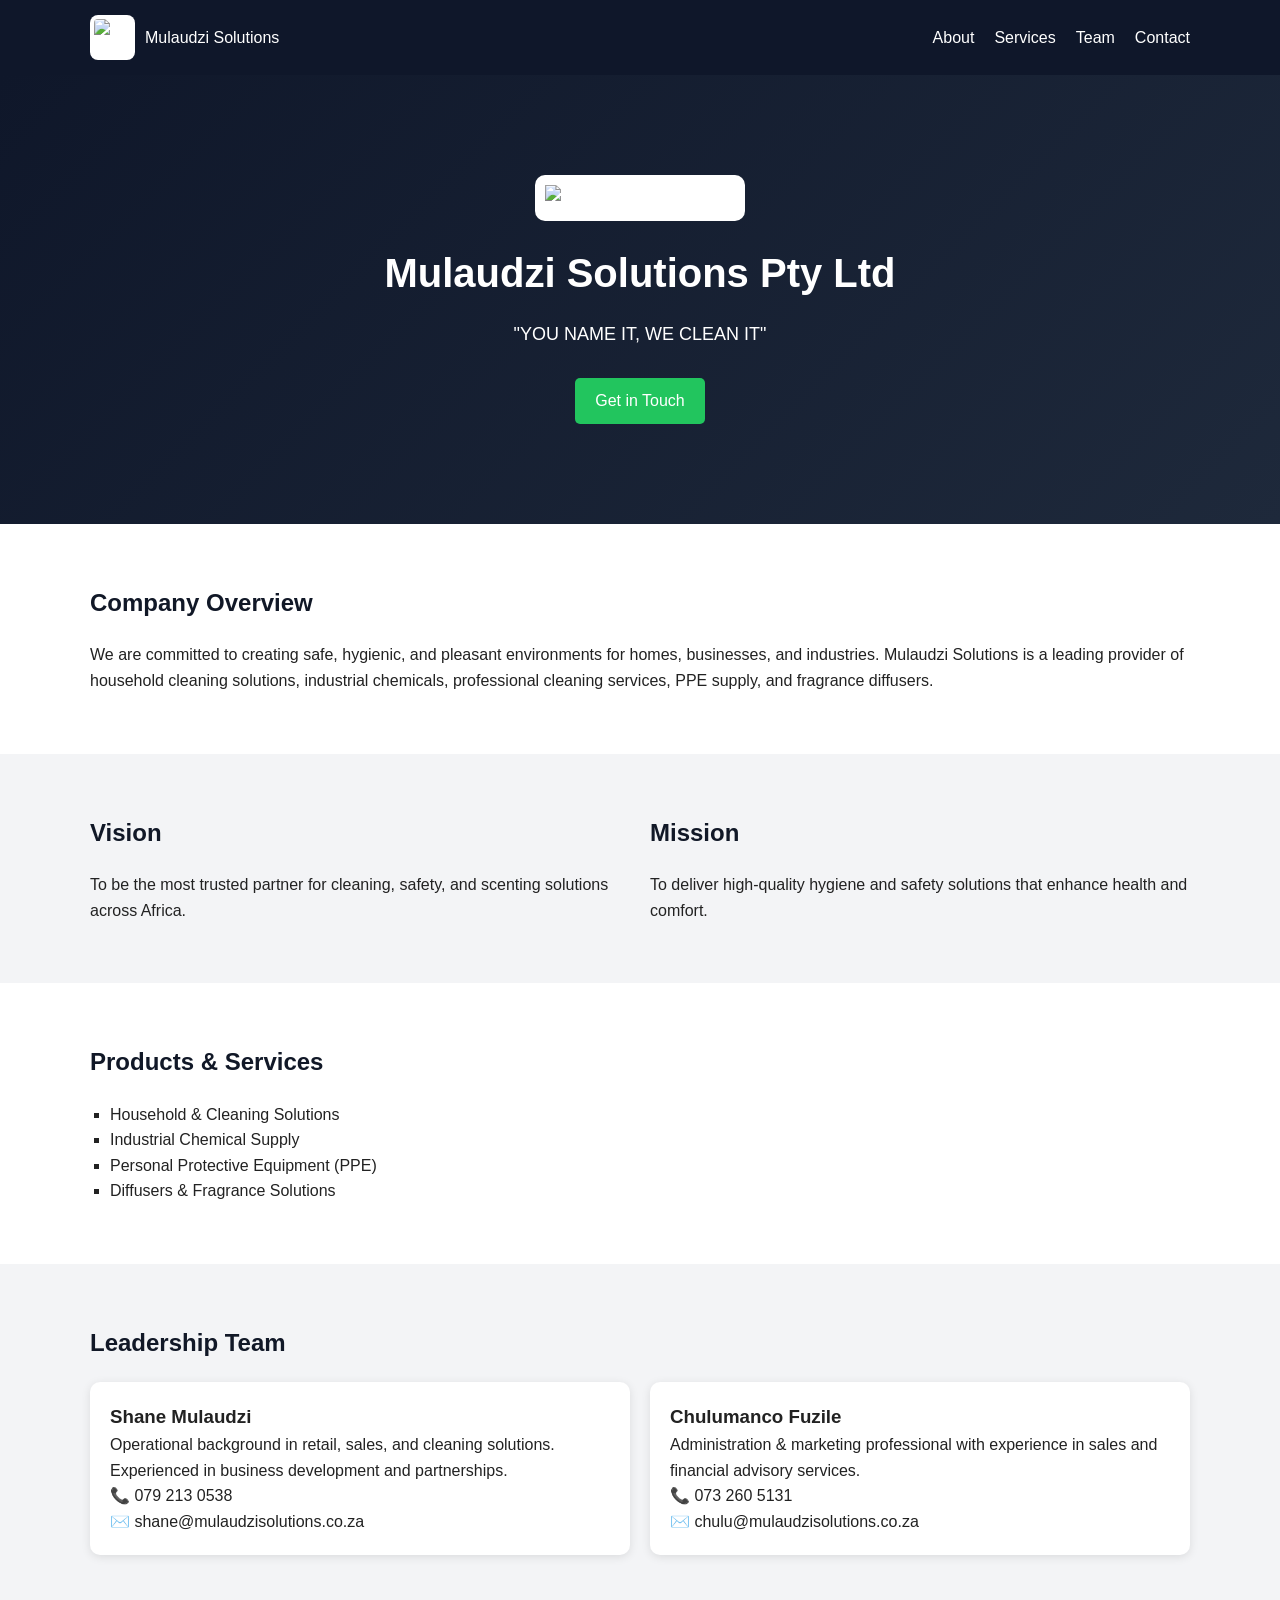
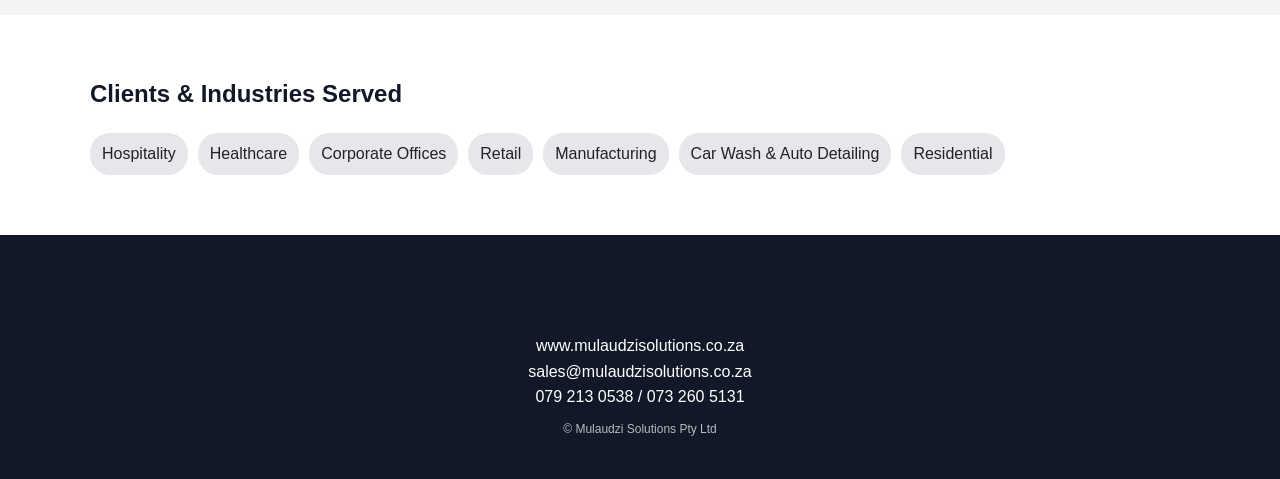
==== index.html @ 1df178fa "add nav bar" ====
<!DOCTYPE html>
<html lang="en">

<head>
    <meta charset="UTF-8" />
    <meta name="viewport" content="width=device-width, initial-scale=1.0" />
    <title>Mulaudzi Solutions</title>
    <link rel="stylesheet" href="style.css" />
</head>

<body>

    <!-- NAVBAR -->
    <nav class="navbar">
        <div class="container nav-content">

            <!-- Logo -->
            <div class="logo-box">
                <img src="public/mula.png" alt="Mulaudzi Solutions Logo" class="nav-logo" />
                <span>Mulaudzi Solutions</span>
            </div>

            <!-- Links -->
            <ul class="nav-links">
                <li><a href="#about">About</a></li>
                <li><a href="#services">Services</a></li>
                <li><a href="#team">Team</a></li>
                <li><a href="#contact">Contact</a></li>
            </ul>

        </div>
    </nav>

    <!-- HERO -->
    <header class="hero">
        <div class="container">

            <img src="public/mula.png" alt="Mulaudzi Solutions Logo" class="logo" />

            <h1>Mulaudzi Solutions Pty Ltd</h1>
            <p>"YOU NAME IT, WE CLEAN IT"</p>
            <a href="#contact" class="btn">Get in Touch</a>
        </div>
    </header>

    <!-- ABOUT -->
    <section id="about" class="section">
        <div class="container">
            <h2>Company Overview</h2>
            <p>
                We are committed to creating safe, hygienic, and pleasant environments for homes,
                businesses, and industries. Mulaudzi Solutions is a leading provider of household
                cleaning solutions, industrial chemicals, professional cleaning services,
                PPE supply, and fragrance diffusers.
            </p>
        </div>
    </section>

    <!-- VISION & MISSION -->
    <section class="section alt">
        <div class="container grid-2">
            <div>
                <h2>Vision</h2>
                <p>To be the most trusted partner for cleaning, safety, and scenting solutions across Africa.</p>
            </div>
            <div>
                <h2>Mission</h2>
                <p>To deliver high-quality hygiene and safety solutions that enhance health and comfort.</p>
            </div>
        </div>
    </section>

    <!-- SERVICES -->
    <section id="services" class="section">
        <div class="container">
            <h2>Products & Services</h2>
            <ul class="list">
                <li>Household & Cleaning Solutions</li>
                <li>Industrial Chemical Supply</li>
                <li>Personal Protective Equipment (PPE)</li>
                <li>Diffusers & Fragrance Solutions</li>
            </ul>
        </div>
    </section>

    <!-- TEAM -->
    <section id="team" class="section alt">
        <div class="container">
            <h2>Leadership Team</h2>

            <div class="grid-2">
                <div class="card">
                    <h3>Shane Mulaudzi</h3>
                    <p>
                        Operational background in retail, sales, and cleaning solutions.
                        Experienced in business development and partnerships.
                    </p>
                    <p><strong>📞</strong> 079 213 0538</p>
                    <p><strong>✉️</strong> shane@mulaudzisolutions.co.za</p>
                </div>

                <div class="card">
                    <h3>Chulumanco Fuzile</h3>
                    <p>
                        Administration & marketing professional with experience in sales
                        and financial advisory services.
                    </p>
                    <p><strong>📞</strong> 073 260 5131</p>
                    <p><strong>✉️</strong> chulu@mulaudzisolutions.co.za</p>
                </div>
            </div>
        </div>
    </section>

    <!-- INDUSTRIES -->
    <section class="section">
        <div class="container">
            <h2>Clients & Industries Served</h2>
            <div class="tags">
                <span>Hospitality</span>
                <span>Healthcare</span>
                <span>Corporate Offices</span>
                <span>Retail</span>
                <span>Manufacturing</span>
                <span>Car Wash & Auto Detailing</span>
                <span>Residential</span>
            </div>
        </div>
    </section>

    <!-- CONTACT -->
    <footer id="contact" class="footer">
        <div class="container">
            <h2>Contact Us</h2>
            <p>www.mulaudzisolutions.co.za</p>
            <p>sales@mulaudzisolutions.co.za</p>
            <p>079 213 0538 / 073 260 5131</p>
            <p class="small">© Mulaudzi Solutions Pty Ltd</p>
        </div>
    </footer>

</body>

</html>
---- style.css ----
/* NAVBAR */
.navbar {
  background: #0f172a;
  color: white;
  position: sticky;
  top: 0;
  z-index: 1000;
}

.nav-content {
  display: flex;
  justify-content: space-between;
  align-items: center;
  padding: 15px 0;
}

/* LOGO */
.logo-box {
  display: flex;
  align-items: center;
  gap: 10px;
}

.nav-logo {
  width: 45px;
  height: 45px;
  border-radius: 8px;
  background: white;
  padding: 4px;
}

/* LINKS */
.nav-links {
  list-style: none;
  display: flex;
  gap: 20px;
}

.nav-links a {
  color: white;
  text-decoration: none;
  font-weight: 500;
  transition: 0.3s;
}

.nav-links a:hover {
  color: #22c55e;
}
* {
  margin: 0;
  padding: 0;
  box-sizing: border-box;
  font-family: Arial, sans-serif;
}

body {
  line-height: 1.6;
  color: #222;
}

/* Layout */
.container {
  width: 90%;
  max-width: 1100px;
  margin: auto;
}

/* HERO */
.hero {
  background: linear-gradient(135deg, #0f172a, #1e293b);
  color: white;
  text-align: center;
  padding: 100px 20px;
}

.hero h1 {
  font-size: 40px;
}

.hero p {
  margin: 15px 0;
  font-size: 18px;
}

.btn {
  display: inline-block;
  background: #22c55e;
  color: white;
  padding: 10px 20px;
  margin-top: 15px;
  text-decoration: none;
  border-radius: 5px;
}

/* SECTIONS */
.section {
  padding: 60px 20px;
}

.alt {
  background: #f3f4f6;
}

h2 {
  margin-bottom: 20px;
  color: #111827;
}

/* GRID */
.grid-2 {
  display: grid;
  grid-template-columns: repeat(auto-fit, minmax(250px, 1fr));
  gap: 20px;
}

/* CARD */
.card {
  background: white;
  padding: 20px;
  border-radius: 10px;
  box-shadow: 0 2px 10px rgba(0,0,0,0.1);
}

/* LIST */
.list {
  list-style: square;
  padding-left: 20px;
}

/* TAGS */
.tags {
  display: flex;
  flex-wrap: wrap;
  gap: 10px;
}

.tags span {
  background: #e5e7eb;
  padding: 8px 12px;
  border-radius: 20px;
}

/* FOOTER */
.footer {
  background: #111827;
  color: white;
  text-align: center;
  padding: 40px 20px;
}

.small {
  margin-top: 10px;
  font-size: 12px;
  opacity: 0.7;
}
.logo {
  width: 120px;
  height: auto;
  margin-bottom: 20px;
  border-radius: 10px;
  background: white;
  padding: 10px;
}
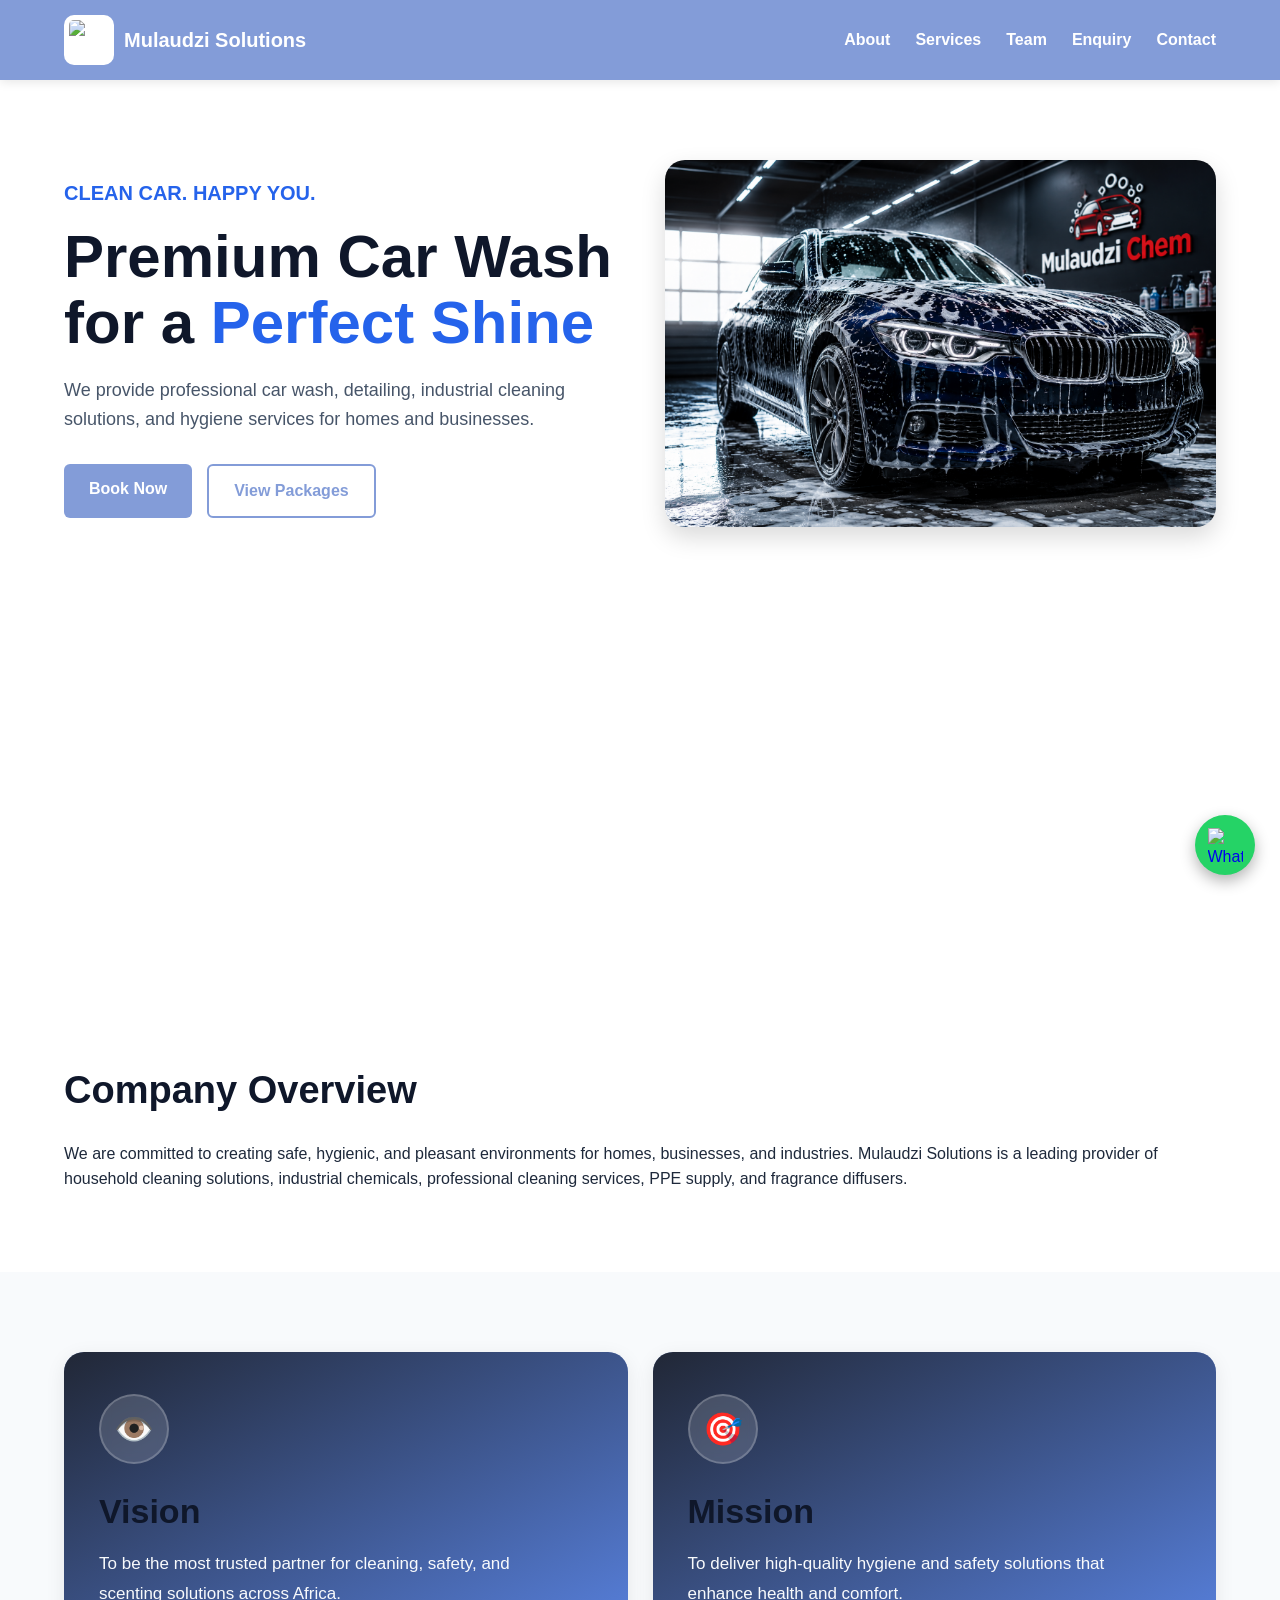
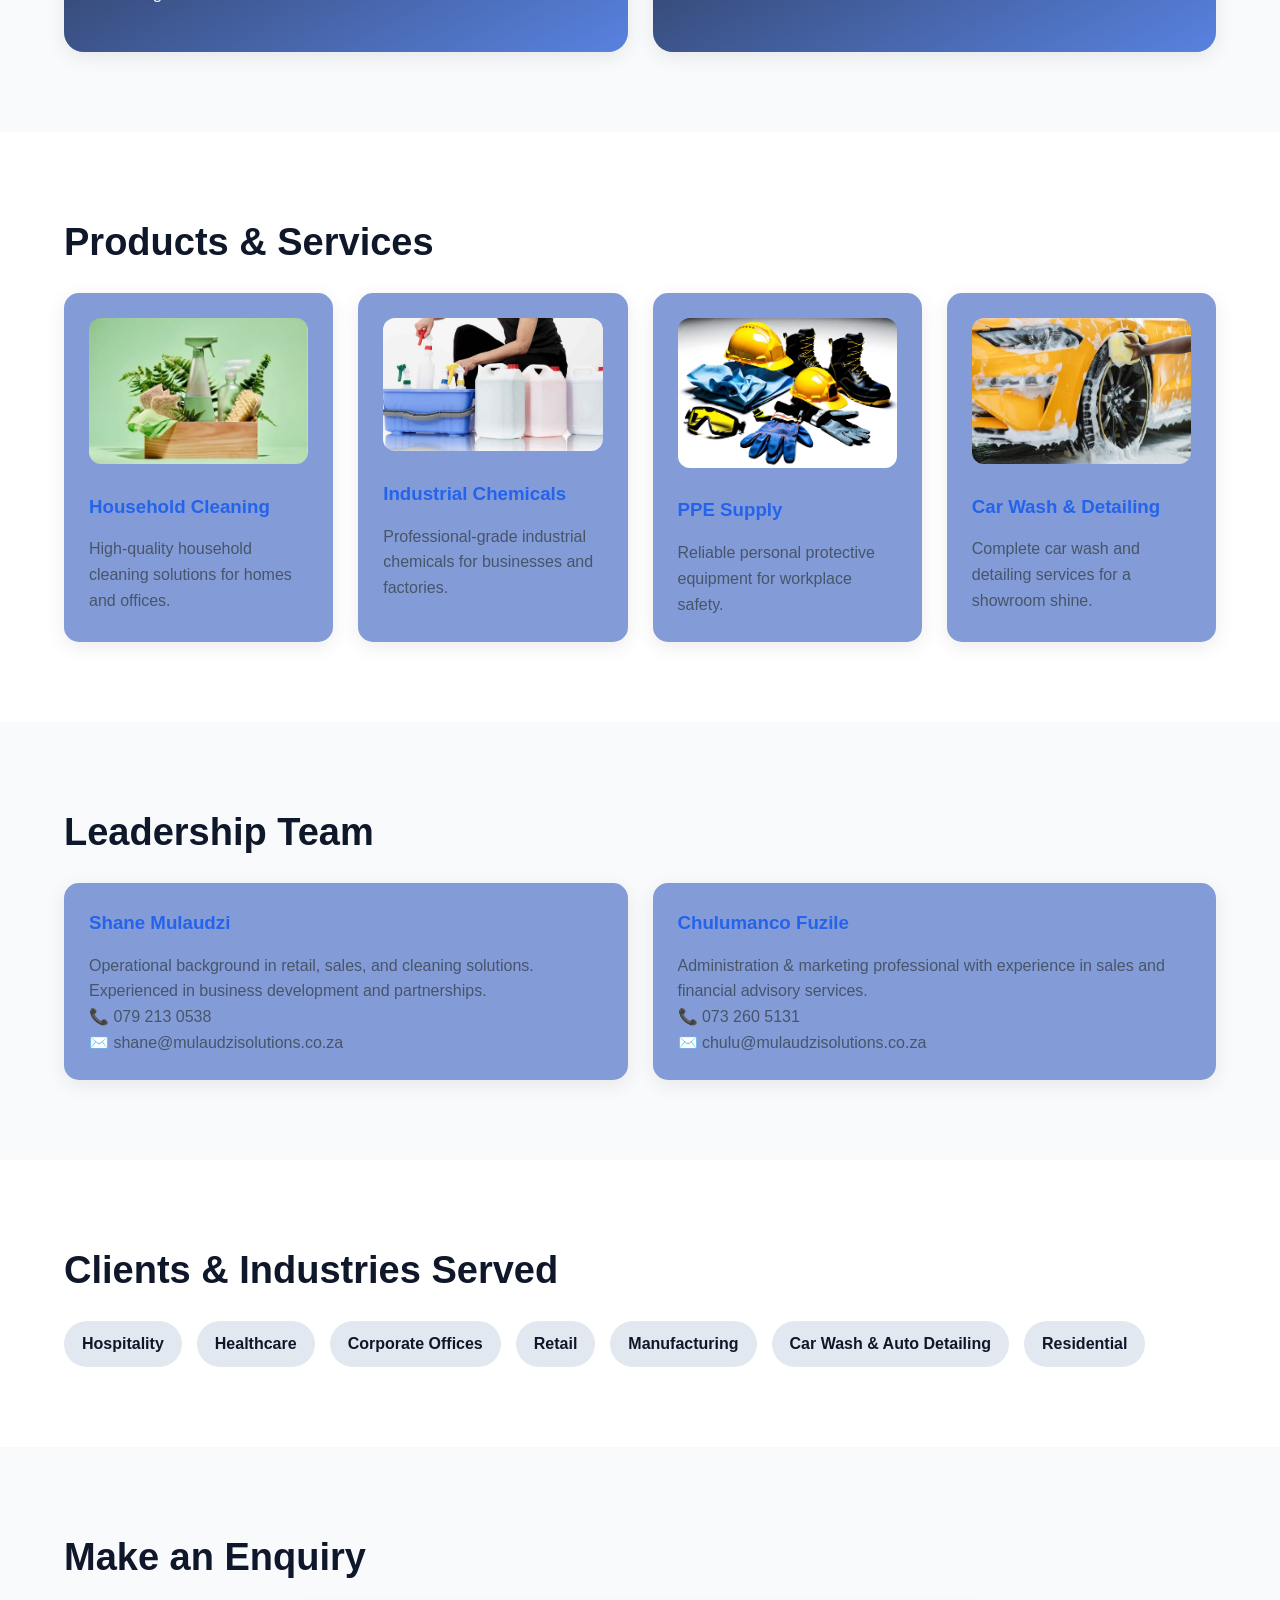
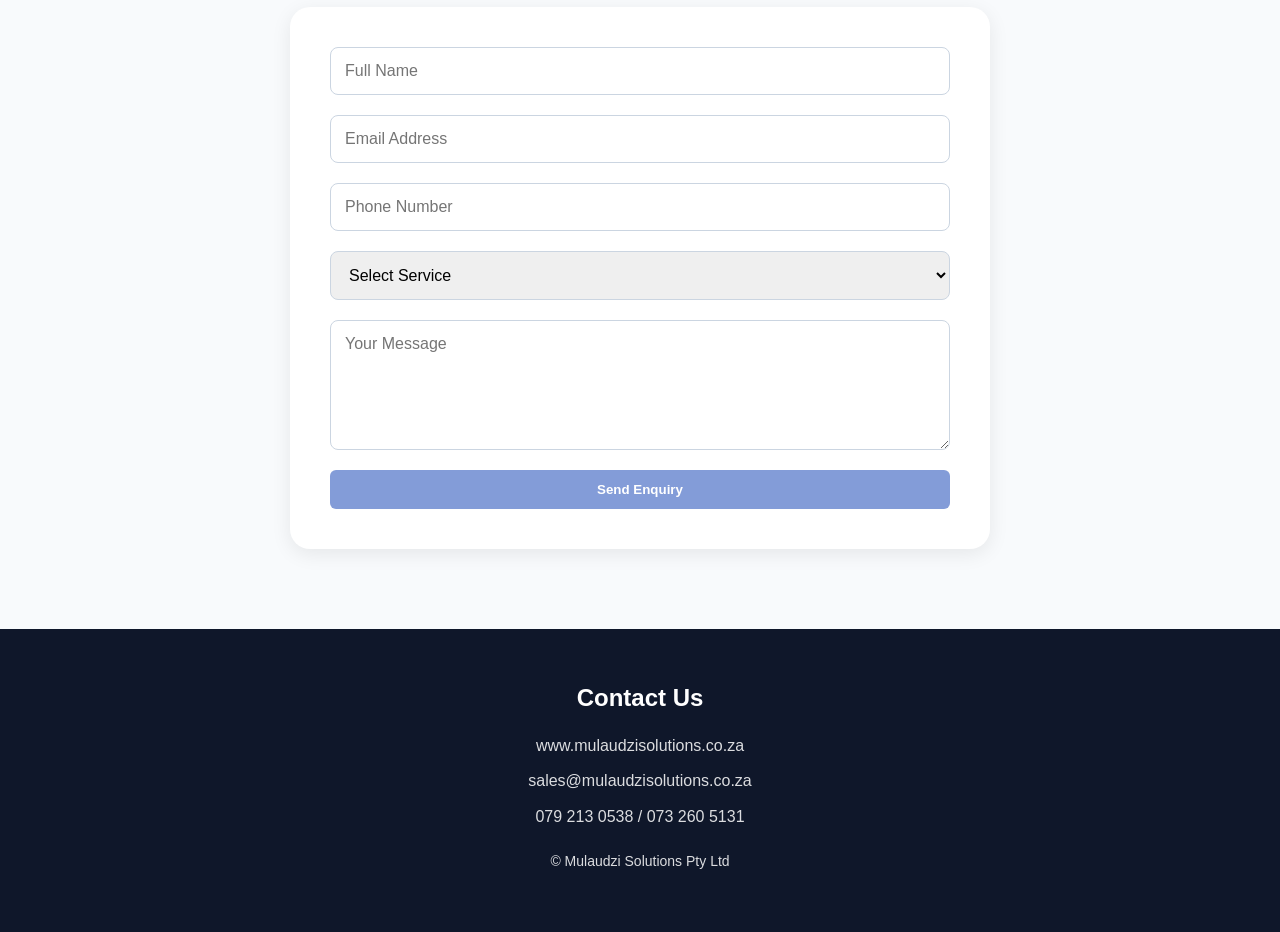
==== commit 8ec2f1d8: "add hero image and add whatsapp bubble" ====
--- a/index.html
+++ b/index.html
@@ -25,6 +25,7 @@
                 <li><a href="#about">About</a></li>
                 <li><a href="#services">Services</a></li>
                 <li><a href="#team">Team</a></li>
+                <li><a href="#enquiry">Enquiry</a></li>
                 <li><a href="#contact">Contact</a></li>
             </ul>
 
@@ -33,13 +34,34 @@
 
     <!-- HERO -->
     <header class="hero">
-        <div class="container">
-
-            <img src="public/mula.png" alt="Mulaudzi Solutions Logo" class="logo" />
-
-            <h1>Mulaudzi Solutions Pty Ltd</h1>
-            <p>"YOU NAME IT, WE CLEAN IT"</p>
-            <a href="#contact" class="btn">Get in Touch</a>
+        <div class="water-overlay"></div>
+        <div class="container hero-grid">
+
+            <!-- Left -->
+            <div class="hero-text">
+
+                <h4>CLEAN CAR. HAPPY YOU.</h4>
+
+                <h1>
+                    Premium Car Wash <br> for a <span>Perfect Shine</span>
+                </h1>
+
+                <p>
+                    We provide professional car wash, detailing, industrial cleaning solutions, and hygiene services for homes and businesses.
+                </p>
+
+                <div class="hero-buttons">
+                    <a href="#contact" class="btn">Book Now</a>
+                    <a href="packages.html" class="btn btn-outline">View Packages</a>
+                </div>
+
+            </div>
+
+            <!-- Right -->
+            <div class="hero-image">
+                <img src="public/mchero.png" alt="Car Wash Hero Image">
+            </div>
+
         </div>
     </header>
 
@@ -48,38 +70,105 @@
         <div class="container">
             <h2>Company Overview</h2>
             <p>
-                We are committed to creating safe, hygienic, and pleasant environments for homes,
-                businesses, and industries. Mulaudzi Solutions is a leading provider of household
-                cleaning solutions, industrial chemicals, professional cleaning services,
-                PPE supply, and fragrance diffusers.
+                We are committed to creating safe, hygienic, and pleasant environments for homes, businesses, and industries. Mulaudzi Solutions is a leading provider of household cleaning solutions, industrial chemicals, professional cleaning services, PPE supply, and
+                fragrance diffusers.
             </p>
         </div>
     </section>
 
     <!-- VISION & MISSION -->
     <section class="section alt">
+
         <div class="container grid-2">
-            <div>
-                <h2>Vision</h2>
-                <p>To be the most trusted partner for cleaning, safety, and scenting solutions across Africa.</p>
-            </div>
-            <div>
-                <h2>Mission</h2>
-                <p>To deliver high-quality hygiene and safety solutions that enhance health and comfort.</p>
-            </div>
-        </div>
+
+            <!-- Vision -->
+            <div class="card vm-card">
+
+                <div class="vm-overlay"></div>
+
+                <div class="vm-content">
+
+                    <div class="vm-icon">
+                        👁️
+                    </div>
+
+                    <h2>Vision</h2>
+
+                    <p>
+                        To be the most trusted partner for cleaning, safety, and scenting solutions across Africa.
+                    </p>
+
+                </div>
+
+            </div>
+
+            <!-- Mission -->
+            <div class="card vm-card">
+
+                <div class="vm-overlay"></div>
+
+                <div class="vm-content">
+
+                    <div class="vm-icon">
+                        🎯
+                    </div>
+
+                    <h2>Mission</h2>
+
+                    <p>
+                        To deliver high-quality hygiene and safety solutions that enhance health and comfort.
+                    </p>
+
+                </div>
+
+            </div>
+
+        </div>
+
     </section>
 
     <!-- SERVICES -->
     <section id="services" class="section">
         <div class="container">
+
             <h2>Products & Services</h2>
-            <ul class="list">
-                <li>Household & Cleaning Solutions</li>
-                <li>Industrial Chemical Supply</li>
-                <li>Personal Protective Equipment (PPE)</li>
-                <li>Diffusers & Fragrance Solutions</li>
-            </ul>
+
+            <div class="grid-2">
+
+                <div class="card">
+                    <img src="public/services1.png" alt="">
+                    <h3>Household Cleaning</h3>
+                    <p>
+                        High-quality household cleaning solutions for homes and offices.
+                    </p>
+                </div>
+
+                <div class="card">
+                    <img src="public/service2.jpg" alt="">
+                    <h3>Industrial Chemicals</h3>
+                    <p>
+                        Professional-grade industrial chemicals for businesses and factories.
+                    </p>
+                </div>
+
+                <div class="card">
+                    <img src="public/service3.avif" alt="">
+                    <h3>PPE Supply</h3>
+                    <p>
+                        Reliable personal protective equipment for workplace safety.
+                    </p>
+                </div>
+
+                <div class="card">
+                    <img src="public/service4.jpg" alt="">
+                    <h3>Car Wash & Detailing</h3>
+                    <p>
+                        Complete car wash and detailing services for a showroom shine.
+                    </p>
+                </div>
+
+            </div>
+
         </div>
     </section>
 
@@ -89,25 +178,29 @@
             <h2>Leadership Team</h2>
 
             <div class="grid-2">
+
                 <div class="card">
                     <h3>Shane Mulaudzi</h3>
-                    <p>
-                        Operational background in retail, sales, and cleaning solutions.
-                        Experienced in business development and partnerships.
-                    </p>
+
+                    <p>
+                        Operational background in retail, sales, and cleaning solutions. Experienced in business development and partnerships.
+                    </p>
+
                     <p><strong>📞</strong> 079 213 0538</p>
                     <p><strong>✉️</strong> shane@mulaudzisolutions.co.za</p>
                 </div>
 
                 <div class="card">
                     <h3>Chulumanco Fuzile</h3>
-                    <p>
-                        Administration & marketing professional with experience in sales
-                        and financial advisory services.
-                    </p>
+
+                    <p>
+                        Administration & marketing professional with experience in sales and financial advisory services.
+                    </p>
+
                     <p><strong>📞</strong> 073 260 5131</p>
                     <p><strong>✉️</strong> chulu@mulaudzisolutions.co.za</p>
                 </div>
+
             </div>
         </div>
     </section>
@@ -115,7 +208,9 @@
     <!-- INDUSTRIES -->
     <section class="section">
         <div class="container">
+
             <h2>Clients & Industries Served</h2>
+
             <div class="tags">
                 <span>Hospitality</span>
                 <span>Healthcare</span>
@@ -125,20 +220,73 @@
                 <span>Car Wash & Auto Detailing</span>
                 <span>Residential</span>
             </div>
-        </div>
+
+        </div>
+    </section>
+
+    <!-- ENQUIRY FORM -->
+    <section id="enquiry" class="section alt">
+
+        <div class="container">
+
+            <h2>Make an Enquiry</h2>
+
+            <div class="form-box">
+
+                <form>
+
+                    <input type="text" placeholder="Full Name" required>
+
+                    <input type="email" placeholder="Email Address" required>
+
+                    <input type="tel" placeholder="Phone Number">
+
+                    <select required>
+                        <option value="">Select Service</option>
+                        <option>Household Cleaning</option>
+                        <option>Industrial Chemicals</option>
+                        <option>PPE Supply</option>
+                        <option>Car Wash & Detailing</option>
+                    </select>
+
+                    <textarea placeholder="Your Message"></textarea>
+
+                    <button type="submit" class="btn">
+                        Send Enquiry
+                    </button>
+
+                </form>
+
+            </div>
+
+        </div>
+
     </section>
 
     <!-- CONTACT -->
     <footer id="contact" class="footer">
-        <div class="container">
+
+        <div class="container">
+
             <h2>Contact Us</h2>
+
             <p>www.mulaudzisolutions.co.za</p>
+
             <p>sales@mulaudzisolutions.co.za</p>
+
             <p>079 213 0538 / 073 260 5131</p>
-            <p class="small">© Mulaudzi Solutions Pty Ltd</p>
-        </div>
+
+            <p class="small">
+                © Mulaudzi Solutions Pty Ltd
+            </p>
+
+        </div>
+
     </footer>
-
+    <!-- WhatsApp Floating Button -->
+    <a href="https://wa.me/27721234567" class="whatsapp-float" target="_blank">
+        <img src="https://cdn-icons-png.flaticon.com/512/733/733585.png" alt="WhatsApp Chat">
+    </a>
 </body>
 
 </html>
--- a/style.css
+++ b/style.css
@@ -1,163 +1,581 @@
+/* RESET */
+
+* {
+    margin: 0;
+    padding: 0;
+    box-sizing: border-box;
+    font-family: Arial, sans-serif;
+}
+
+
+/* BODY */
+
+body {
+    background: white;
+    color: #1e293b;
+    line-height: 1.6;
+}
+
+
+/* CONTAINER */
+
+.container {
+    width: 90%;
+    max-width: 1200px;
+    margin: auto;
+}
+
+
 /* NAVBAR */
+
 .navbar {
-  background: #0f172a;
-  color: white;
-  position: sticky;
-  top: 0;
-  z-index: 1000;
+    background: #839cd8;
+    color: white;
+    position: sticky;
+    top: 0;
+    z-index: 1000;
+    box-shadow: 0 2px 10px rgba(0, 0, 0, 0.1);
 }
 
 .nav-content {
-  display: flex;
-  justify-content: space-between;
-  align-items: center;
-  padding: 15px 0;
-}
+    display: flex;
+    justify-content: space-between;
+    align-items: center;
+    padding: 15px 0;
+}
+
 
 /* LOGO */
+
 .logo-box {
-  display: flex;
-  align-items: center;
-  gap: 10px;
+    display: flex;
+    align-items: center;
+    gap: 10px;
+    font-size: 20px;
+    font-weight: bold;
 }
 
 .nav-logo {
-  width: 45px;
-  height: 45px;
-  border-radius: 8px;
-  background: white;
-  padding: 4px;
-}
+    width: 50px;
+    height: 50px;
+    border-radius: 10px;
+    background: white;
+    padding: 5px;
+}
+
 
 /* LINKS */
+
 .nav-links {
-  list-style: none;
-  display: flex;
-  gap: 20px;
+    list-style: none;
+    display: flex;
+    gap: 25px;
 }
 
 .nav-links a {
-  color: white;
-  text-decoration: none;
-  font-weight: 500;
-  transition: 0.3s;
-}
+    color: white;
+    text-decoration: none;
+    font-weight: 600;
+    transition: 0.3s;
+    position: relative;
+    /* IMPORTANT for underline */
+    padding: 5px 0;
+}
+
+
+/* underline base */
+
+.nav-links a::after {
+    content: "";
+    position: absolute;
+    left: 0;
+    bottom: 0;
+    width: 0%;
+    height: 2px;
+    background-color: red;
+    /* same as your hover theme */
+    transition: width 0.3s ease;
+}
+
+
+/* hover effect */
+
+.nav-links a:hover::after {
+    width: 100%;
+}
+
+
+/* optional hover text color */
 
 .nav-links a:hover {
-  color: #22c55e;
-}
-* {
-  margin: 0;
-  padding: 0;
-  box-sizing: border-box;
-  font-family: Arial, sans-serif;
-}
-
-body {
-  line-height: 1.6;
-  color: #222;
-}
-
-/* Layout */
-.container {
-  width: 90%;
-  max-width: 1100px;
-  margin: auto;
-}
+    color: red;
+}
+
 
 /* HERO */
+
 .hero {
-  background: linear-gradient(135deg, #0f172a, #1e293b);
-  color: white;
-  text-align: center;
-  padding: 100px 20px;
-}
-
-.hero h1 {
-  font-size: 40px;
-}
-
-.hero p {
-  margin: 15px 0;
-  font-size: 18px;
-}
+    padding: 80px 0;
+    background: white;
+}
+
+.hero-grid {
+    display: grid;
+    grid-template-columns: repeat(auto-fit, minmax(320px, 1fr));
+    gap: 50px;
+    align-items: center;
+}
+
+
+/* HERO TEXT */
+
+.hero-text h4 {
+    color: #2563eb;
+    margin-bottom: 15px;
+    font-size: 20px;
+}
+
+.hero-text h1 {
+    font-size: 60px;
+    line-height: 1.1;
+    margin-bottom: 20px;
+    color: #0f172a;
+}
+
+.hero-text span {
+    color: #2563eb;
+}
+
+.hero-text p {
+    margin-bottom: 30px;
+    color: #475569;
+    font-size: 18px;
+}
+
+
+/* HERO BUTTONS */
+
+.hero-buttons {
+    display: flex;
+    gap: 15px;
+    flex-wrap: wrap;
+}
+
+
+/* BUTTONS */
 
 .btn {
-  display: inline-block;
-  background: #22c55e;
-  color: white;
-  padding: 10px 20px;
-  margin-top: 15px;
-  text-decoration: none;
-  border-radius: 5px;
-}
-
-/* SECTIONS */
+    display: inline-block;
+    background: #839cd8;
+    color: white;
+    padding: 12px 25px;
+    border-radius: 6px;
+    text-decoration: none;
+    font-weight: bold;
+    border: none;
+    cursor: pointer;
+    transition: 0.3s;
+}
+
+.btn:hover {
+    background: red;
+    transform: translateY(-3px);
+}
+
+.btn-outline {
+    background: transparent;
+    border: 2px solid #839cd8;
+    color: #839cd8;
+}
+
+.btn-outline:hover {
+    background: red;
+    border-color: red;
+    color: white;
+}
+
+
+/* HERO IMAGE */
+
+.hero-image img {
+    width: 100%;
+    border-radius: 20px;
+    box-shadow: 0 10px 25px rgba(0, 0, 0, 0.15);
+}
+
+
+/* SECTION */
+
 .section {
-  padding: 60px 20px;
+    padding: 80px 0;
 }
 
 .alt {
-  background: #f3f4f6;
-}
-
-h2 {
-  margin-bottom: 20px;
-  color: #111827;
-}
+    background: #f8fafc;
+}
+
+.section h2 {
+    font-size: 38px;
+    margin-bottom: 20px;
+    color: #0f172a;
+}
+
 
 /* GRID */
+
 .grid-2 {
-  display: grid;
-  grid-template-columns: repeat(auto-fit, minmax(250px, 1fr));
-  gap: 20px;
-}
+    display: grid;
+    grid-template-columns: repeat(auto-fit, minmax(250px, 1fr));
+    gap: 25px;
+}
+
 
 /* CARD */
+
 .card {
-  background: white;
-  padding: 20px;
-  border-radius: 10px;
-  box-shadow: 0 2px 10px rgba(0,0,0,0.1);
-}
+    background: #839cd8;
+    padding: 25px;
+    border-radius: 15px;
+    box-shadow: 0 5px 20px rgba(0, 0, 0, 0.08);
+    transition: 0.3s;
+}
+
+.card:hover {
+    transform: translateY(-5px);
+}
+
+.card img {
+    width: 100%;
+    border-radius: 12px;
+    margin-bottom: 20px;
+}
+
+.card h3 {
+    margin-bottom: 15px;
+    color: #0f172a;
+}
+
+.card p {
+    color: #475569;
+}
+
 
 /* LIST */
+
 .list {
-  list-style: square;
-  padding-left: 20px;
-}
+    padding-left: 20px;
+}
+
+.list li {
+    margin-bottom: 10px;
+    color: #475569;
+}
+
 
 /* TAGS */
+
 .tags {
-  display: flex;
-  flex-wrap: wrap;
-  gap: 10px;
+    display: flex;
+    flex-wrap: wrap;
+    gap: 15px;
 }
 
 .tags span {
-  background: #e5e7eb;
-  padding: 8px 12px;
-  border-radius: 20px;
-}
+    background: #e2e8f0;
+    color: #0f172a;
+    padding: 10px 18px;
+    border-radius: 30px;
+    font-weight: 600;
+}
+
+
+/* ENQUIRY FORM */
+
+.form-box {
+    max-width: 700px;
+    margin: auto;
+    background: white;
+    padding: 40px;
+    border-radius: 20px;
+    box-shadow: 0 5px 20px rgba(0, 0, 0, 0.08);
+}
+
+form {
+    display: grid;
+    gap: 20px;
+}
+
+input,
+select,
+textarea {
+    width: 100%;
+    padding: 14px;
+    border: 1px solid #cbd5e1;
+    border-radius: 8px;
+    font-size: 16px;
+    outline: none;
+    transition: 0.3s;
+}
+
+input:focus,
+select:focus,
+textarea:focus {
+    border-color: #839cd8;
+}
+
+textarea {
+    resize: vertical;
+    min-height: 130px;
+}
+
 
 /* FOOTER */
+
 .footer {
-  background: #111827;
-  color: white;
-  text-align: center;
-  padding: 40px 20px;
+    background: #0f172a;
+    color: white;
+    text-align: center;
+    padding: 50px 20px;
+}
+
+.footer h2 {
+    margin-bottom: 15px;
+}
+
+.footer p {
+    margin-bottom: 10px;
+    opacity: 0.85;
 }
 
 .small {
-  margin-top: 10px;
-  font-size: 12px;
-  opacity: 0.7;
-}
-.logo {
-  width: 120px;
-  height: auto;
-  margin-bottom: 20px;
-  border-radius: 10px;
-  background: white;
-  padding: 10px;
+    margin-top: 20px;
+    font-size: 14px;
+    opacity: 0.6;
+}
+
+
+/* VISION & MISSION */
+
+.vm-card {
+    position: relative;
+    overflow: hidden;
+    min-height: 300px;
+    border-radius: 20px;
+    background-size: cover;
+    background-position: center;
+    display: flex;
+    align-items: center;
+    padding: 35px;
+    color: white;
+}
+
+
+/* DARK OVERLAY */
+
+.vm-overlay {
+    position: absolute;
+    inset: 0;
+    background: linear-gradient(to bottom right, rgba(0, 0, 0, 0.75), rgba(37, 99, 235, 0.45));
+}
+
+
+/* CONTENT */
+
+.vm-content {
+    position: relative;
+    z-index: 2;
+}
+
+
+/* ICON */
+
+.vm-icon {
+    width: 70px;
+    height: 70px;
+    background: rgba(255, 255, 255, 0.15);
+    backdrop-filter: blur(6px);
+    border: 2px solid rgba(255, 255, 255, 0.2);
+    border-radius: 50%;
+    display: flex;
+    align-items: center;
+    justify-content: center;
+    font-size: 32px;
+    margin-bottom: 20px;
+}
+
+
+/* TEXT */
+
+.vm-content h2 {
+    font-size: 34px;
+    margin-bottom: 15px;
+    color: white;
+}
+
+.vm-content p {
+    color: #f8fafc;
+    font-size: 17px;
+    line-height: 1.8;
+    max-width: 420px;
+}
+
+
+/* HOVER EFFECT */
+
+.vm-card {
+    transition: 0.4s ease;
+}
+
+.vm-card:hover {
+    transform: translateY(-6px);
+}
+
+
+/* MOBILE */
+
+@media(max-width: 768px) {
+    .vm-card {
+        min-height: 260px;
+        padding: 25px;
+    }
+    .vm-content h2 {
+        font-size: 28px;
+    }
+    .vm-content p {
+        font-size: 15px;
+    }
+}
+
+
+/* RESPONSIVE */
+
+@media(max-width: 768px) {
+    .nav-content {
+        flex-direction: column;
+        gap: 15px;
+    }
+    .nav-links {
+        flex-wrap: wrap;
+        justify-content: center;
+    }
+    .hero-text h1 {
+        font-size: 42px;
+    }
+    .hero-buttons {
+        flex-direction: column;
+        align-items: flex-start;
+    }
+    .section h2 {
+        font-size: 30px;
+    }
+}
+
+.whatsapp-float {
+    position: fixed;
+    width: 60px;
+    height: 60px;
+    bottom: 25px;
+    right: 25px;
+    background-color: #25D366;
+    border-radius: 50%;
+    display: flex;
+    align-items: center;
+    justify-content: center;
+    box-shadow: 0 6px 15px rgba(0, 0, 0, 0.3);
+    z-index: 1000;
+    transition: transform 0.3s ease;
+}
+
+.whatsapp-float img {
+    width: 35px;
+    height: 35px;
+}
+
+.whatsapp-float:hover {
+    transform: scale(1.1);
+}
+
+
+/* PRICING PAGE ENHANCEMENT */
+
+.card h2 {
+    margin-bottom: 10px;
+    color: #0f172a;
+}
+
+.card h3 {
+    color: #2563eb;
+    margin-bottom: 15px;
+}
+
+.card a.btn {
+    margin-top: 15px;
+    display: inline-block;
+}
+
+.hero {
+    height: 100vh;
+    background: url('your-image.jpg') center/cover no-repeat;
+    position: relative;
+    overflow: hidden;
+}
+
+.hero::before {
+    content: "";
+    position: absolute;
+    top: 0;
+    left: 0;
+    right: 0;
+    bottom: 0;
+    background: inherit;
+    background-size: cover;
+    animation: zoomMove 15s ease-in-out infinite alternate;
+    transform-origin: center;
+    z-index: -1;
+}
+
+@keyframes zoomMove {
+    0% {
+        transform: scale(1);
+    }
+    100% {
+        transform: scale(1.15);
+    }
+}
+
+.water-overlay {
+    position: absolute;
+    inset: 0;
+    z-index: 1;
+    pointer-events: none;
+    /* Water texture */
+    background-image: url("https://i.imgur.com/8QfQ5wR.png");
+    background-size: cover;
+    background-repeat: repeat;
+    /* Makes it feel like “water film” */
+    opacity: 0.18;
+    mix-blend-mode: screen;
+    /* Movement */
+    animation: waterFlow 12s linear infinite;
+}
+
+
+/* Movement animation */
+
+@keyframes waterFlow {
+    0% {
+        transform: translate(0px, 0px) scale(1.1);
+    }
+    25% {
+        transform: translate(-20px, 10px) scale(1.12);
+    }
+    50% {
+        transform: translate(-40px, 20px) scale(1.15);
+    }
+    75% {
+        transform: translate(-20px, 10px) scale(1.12);
+    }
+    100% {
+        transform: translate(0px, 0px) scale(1.1);
+    }
 }
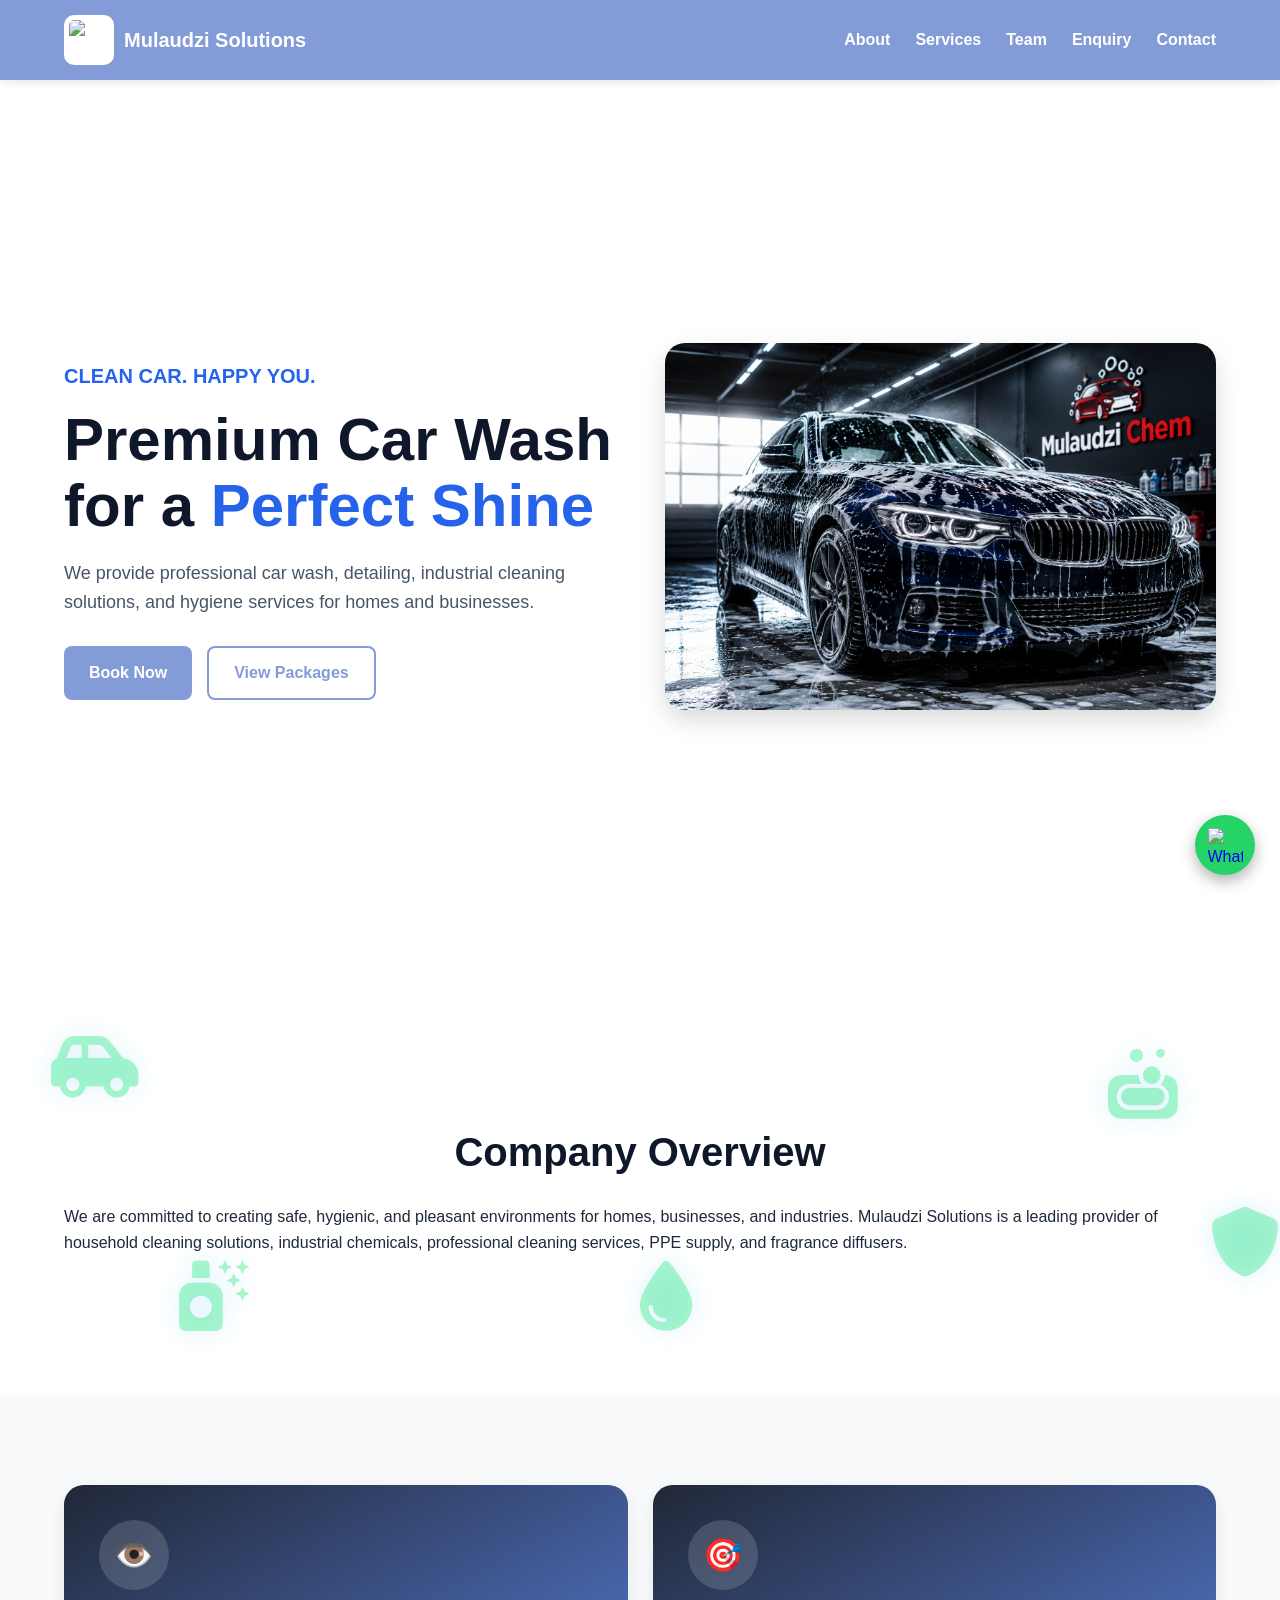
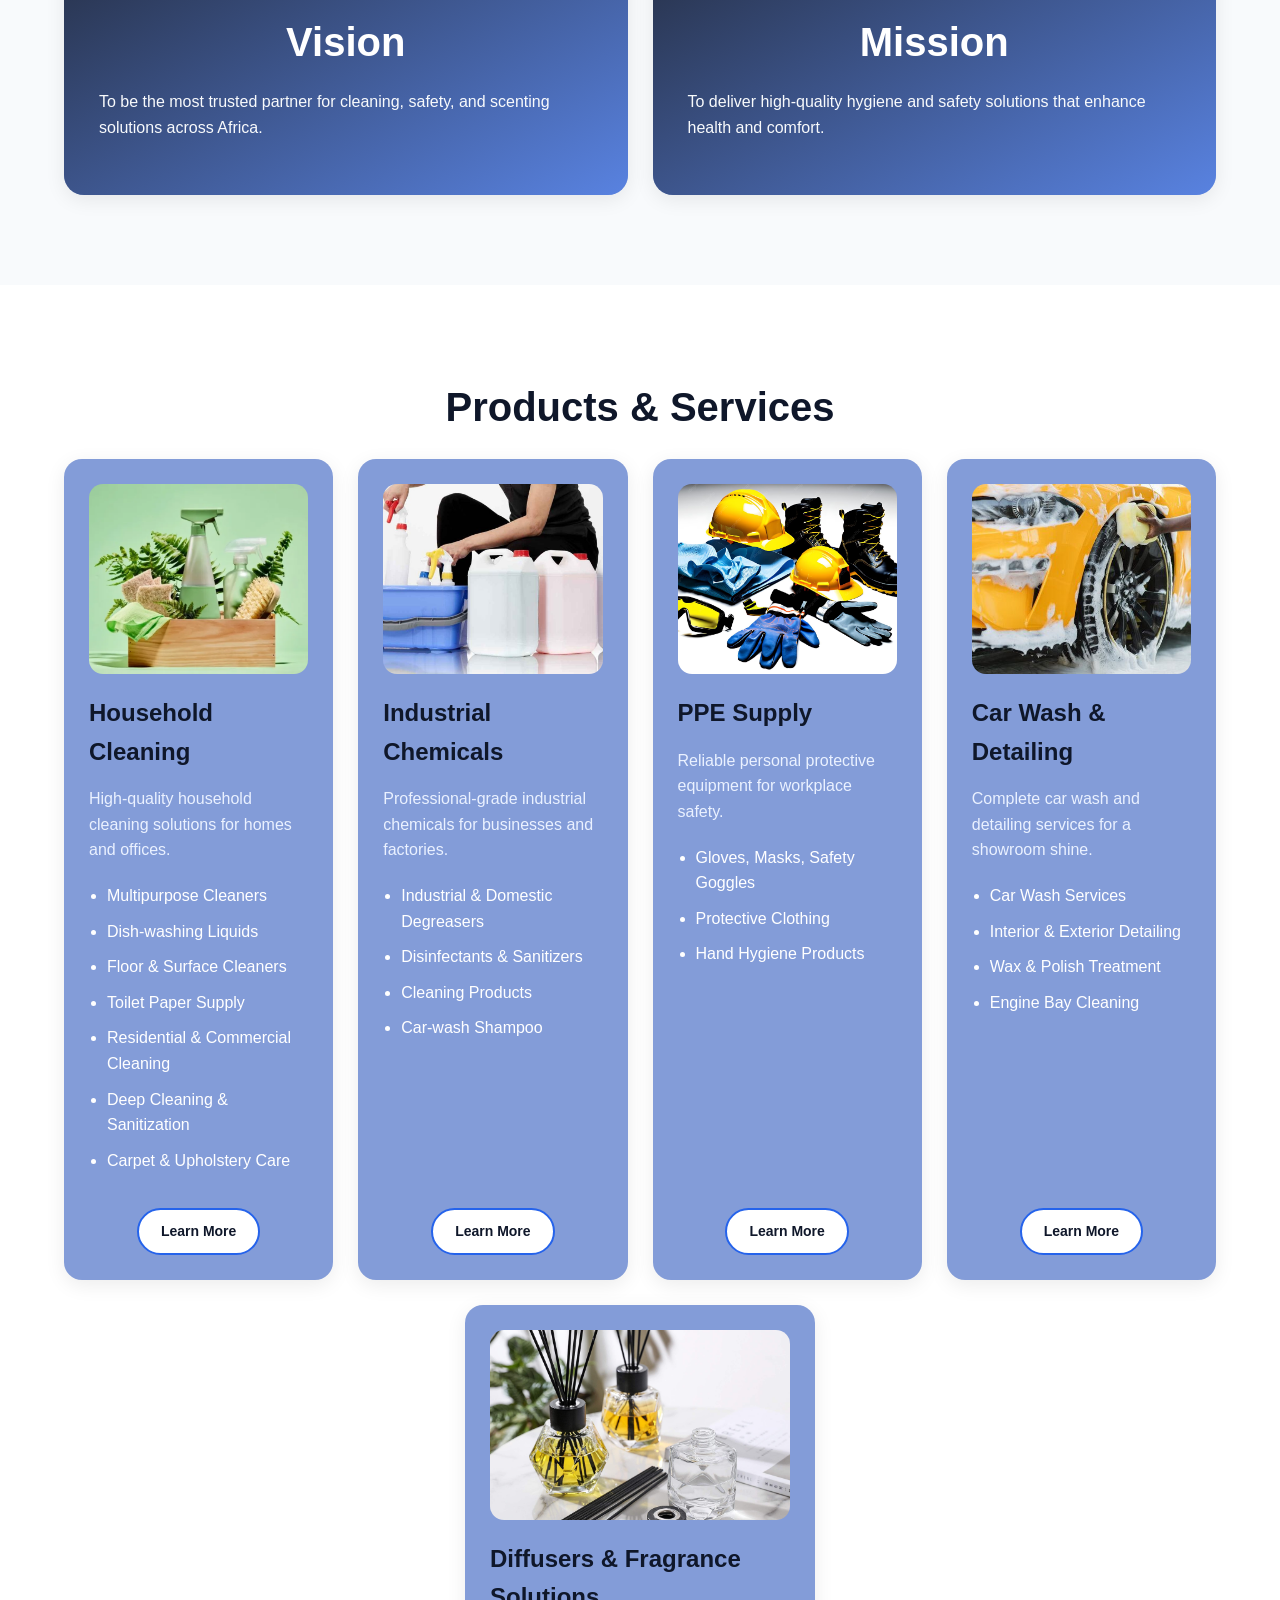
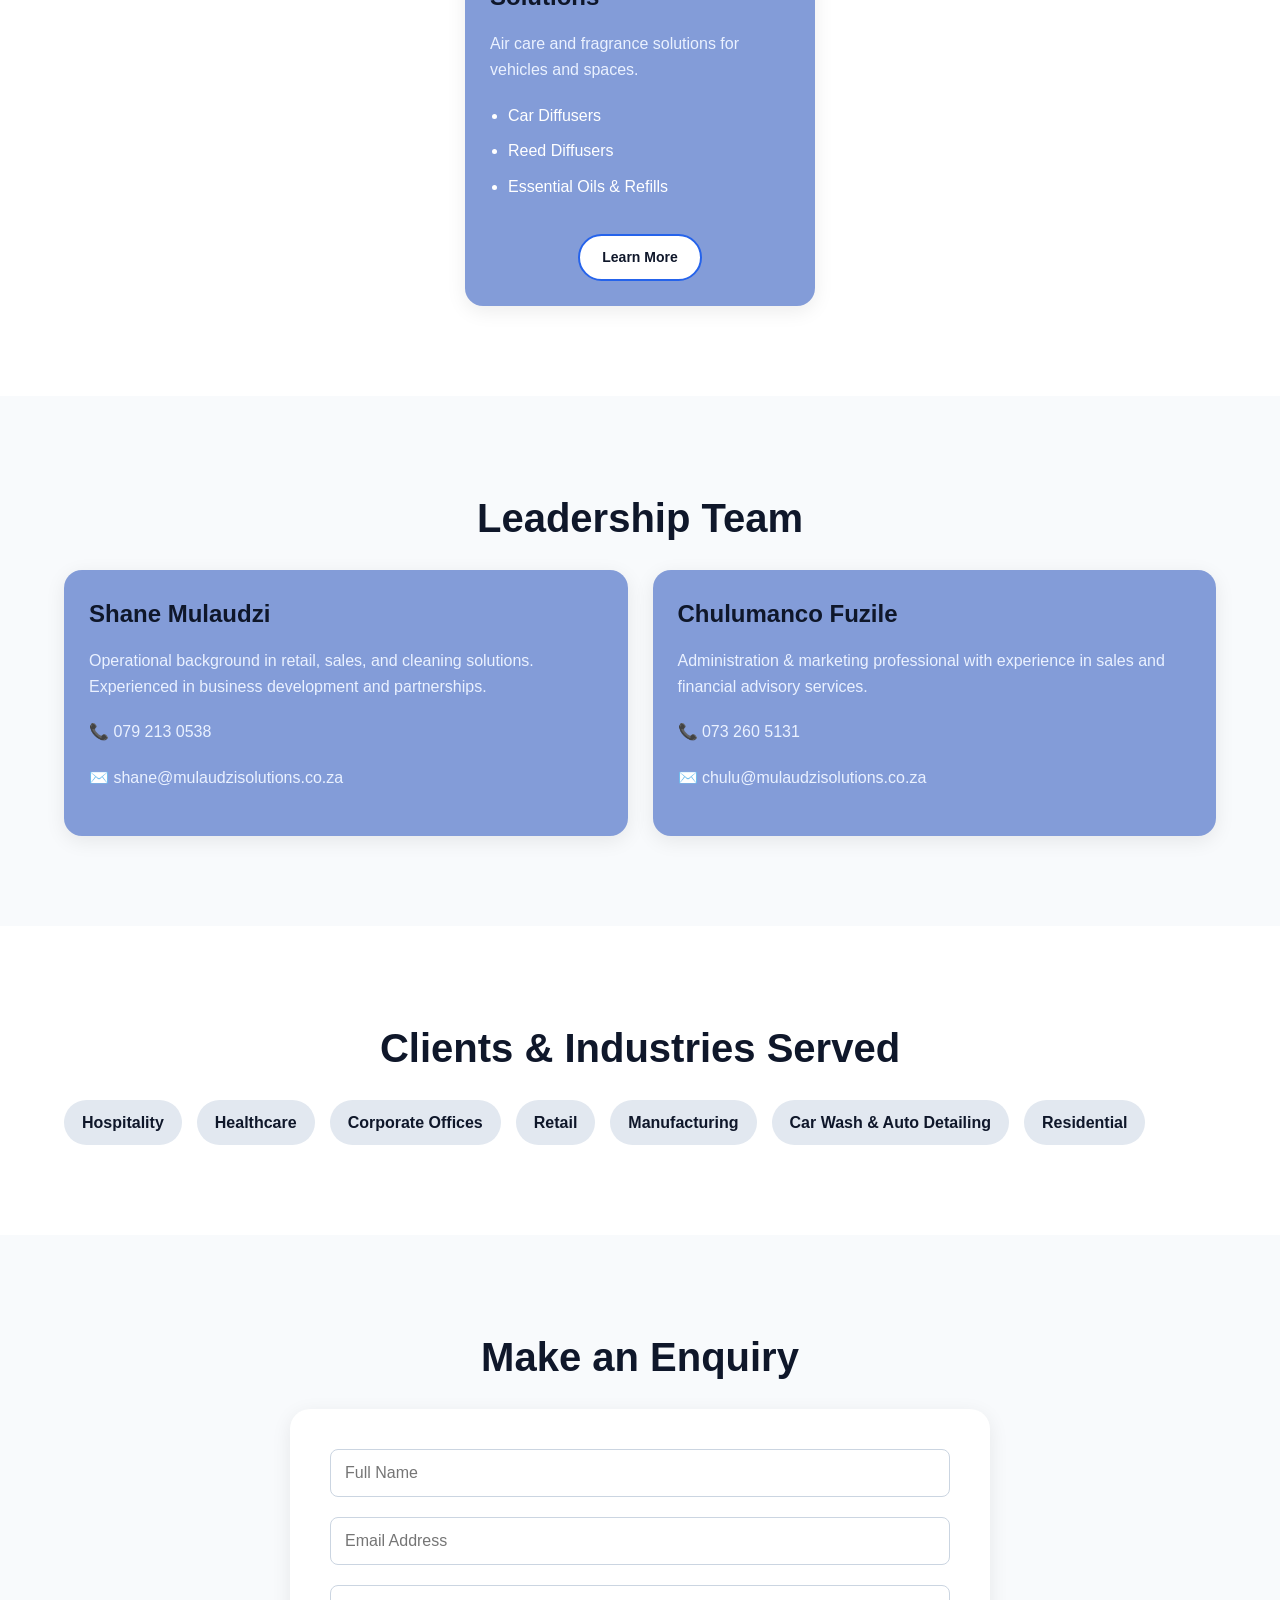
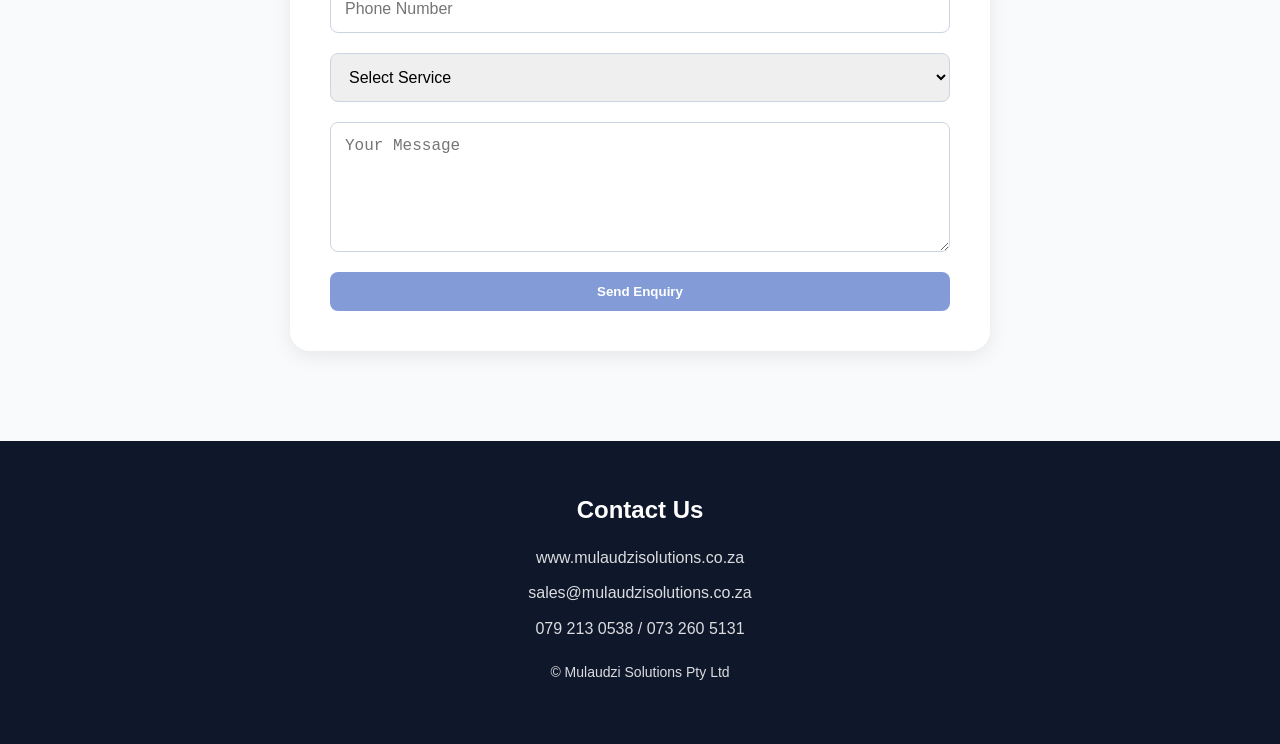
==== commit dc93aabb: "Add product and services card buttons" ====
--- a/index.html
+++ b/index.html
@@ -47,7 +47,8 @@
                 </h1>
 
                 <p>
-                    We provide professional car wash, detailing, industrial cleaning solutions, and hygiene services for homes and businesses.
+                    We provide professional car wash, detailing, industrial cleaning solutions, and hygiene services for
+                    homes and businesses.
                 </p>
 
                 <div class="hero-buttons">
@@ -63,17 +64,45 @@
             </div>
 
         </div>
+        <link rel="stylesheet" href="https://cdnjs.cloudflare.com/ajax/libs/font-awesome/6.5.1/css/all.min.css">
     </header>
 
     <!-- ABOUT -->
-    <section id="about" class="section">
+    <section id="about" class="section about-section">
+
+        <!-- Floating Icons -->
+        <div class="floating-icon icon1">
+            <i class="fas fa-car-side"></i>
+        </div>
+
+        <div class="floating-icon icon2">
+            <i class="fas fa-soap"></i>
+        </div>
+
+        <div class="floating-icon icon3">
+            <i class="fas fa-spray-can-sparkles"></i>
+        </div>
+
+        <div class="floating-icon icon4">
+            <i class="fas fa-droplet"></i>
+        </div>
+
+        <div class="floating-icon icon5">
+            <i class="fas fa-shield"></i>
+        </div>
+
         <div class="container">
             <h2>Company Overview</h2>
+
             <p>
-                We are committed to creating safe, hygienic, and pleasant environments for homes, businesses, and industries. Mulaudzi Solutions is a leading provider of household cleaning solutions, industrial chemicals, professional cleaning services, PPE supply, and
-                fragrance diffusers.
+                We are committed to creating safe, hygienic, and pleasant environments for homes, businesses, and
+                industries.
+                Mulaudzi Solutions is a leading provider of household cleaning solutions,
+                industrial chemicals, professional cleaning services,
+                PPE supply, and fragrance diffusers.
             </p>
         </div>
+
     </section>
 
     <!-- VISION & MISSION -->
@@ -128,49 +157,103 @@
     </section>
 
     <!-- SERVICES -->
-    <section id="services" class="section">
-        <div class="container">
-
-            <h2>Products & Services</h2>
-
-            <div class="grid-2">
-
-                <div class="card">
-                    <img src="public/services1.png" alt="">
-                    <h3>Household Cleaning</h3>
-                    <p>
-                        High-quality household cleaning solutions for homes and offices.
-                    </p>
-                </div>
-
-                <div class="card">
-                    <img src="public/service2.jpg" alt="">
-                    <h3>Industrial Chemicals</h3>
-                    <p>
-                        Professional-grade industrial chemicals for businesses and factories.
-                    </p>
-                </div>
-
-                <div class="card">
-                    <img src="public/service3.avif" alt="">
-                    <h3>PPE Supply</h3>
-                    <p>
-                        Reliable personal protective equipment for workplace safety.
-                    </p>
-                </div>
-
-                <div class="card">
-                    <img src="public/service4.jpg" alt="">
-                    <h3>Car Wash & Detailing</h3>
-                    <p>
-                        Complete car wash and detailing services for a showroom shine.
-                    </p>
-                </div>
-
-            </div>
-
-        </div>
-    </section>
+<section id="services" class="section">
+    <div class="container">
+
+        <h2>Products & Services</h2>
+
+        <div class="grid-2">
+
+            <!-- Household Cleaning -->
+            <div class="card">
+                <img src="public/services1.png" alt="">
+                <h3>Household Cleaning</h3>
+                <p>
+                    High-quality household cleaning solutions for homes and offices.
+                </p>
+
+                <ul>
+                    <li>Multipurpose Cleaners</li>
+                    <li>Dish-washing Liquids</li>
+                    <li>Floor & Surface Cleaners</li>
+                    <li>Toilet Paper Supply</li>
+                    <li>Residential & Commercial Cleaning</li>
+                    <li>Deep Cleaning & Sanitization</li>
+                    <li>Carpet & Upholstery Care</li>
+                </ul>
+                <a href="packages.html" class="btn card-btn">Learn More</a>
+            </div>
+
+            <!-- Industrial Chemicals -->
+            <div class="card">
+                <img src="public/service2.jpg" alt="">
+                <h3>Industrial Chemicals</h3>
+                <p>
+                    Professional-grade industrial chemicals for businesses and factories.
+                </p>
+
+                <ul>
+                    <li>Industrial & Domestic Degreasers</li>
+                    <li>Disinfectants & Sanitizers</li>
+                    <li>Cleaning Products</li>
+                    <li>Car-wash Shampoo</li>
+                </ul>
+                <a href="packages.html" class="btn card-btn">Learn More</a>
+            </div>
+
+            <!-- PPE Supply -->
+            <div class="card">
+                <img src="public/service3.avif" alt="">
+                <h3>PPE Supply</h3>
+                <p>
+                    Reliable personal protective equipment for workplace safety.
+                </p>
+
+                <ul>
+                    <li>Gloves, Masks, Safety Goggles</li>
+                    <li>Protective Clothing</li>
+                    <li>Hand Hygiene Products</li>
+                </ul>
+                <a href="packages.html" class="btn card-btn">Learn More</a>
+            </div>
+
+            <!-- Car Wash -->
+            <div class="card">
+                <img src="public/service4.jpg" alt="">
+                <h3>Car Wash & Detailing</h3>
+                <p>
+                    Complete car wash and detailing services for a showroom shine.
+                </p>
+
+                <ul>
+                    <li>Car Wash Services</li>
+                    <li>Interior & Exterior Detailing</li>
+                    <li>Wax & Polish Treatment</li>
+                    <li>Engine Bay Cleaning</li>
+                </ul>
+                <a href="packages.html" class="btn card-btn">Learn More</a>
+            </div>
+
+            <!-- NEW: Diffusers -->
+            <div class="card">
+                <img src="public/diff.jpg" alt="">
+                <h3>Diffusers & Fragrance Solutions</h3>
+                <p>
+                    Air care and fragrance solutions for vehicles and spaces.
+                </p>
+
+                <ul>
+                    <li>Car Diffusers</li>
+                    <li>Reed Diffusers</li>
+                    <li>Essential Oils & Refills</li>
+                </ul>
+                <a href="packages.html" class="btn card-btn">Learn More</a>
+            </div>
+
+        </div>
+
+    </div>
+</section>
 
     <!-- TEAM -->
     <section id="team" class="section alt">
@@ -183,7 +266,8 @@
                     <h3>Shane Mulaudzi</h3>
 
                     <p>
-                        Operational background in retail, sales, and cleaning solutions. Experienced in business development and partnerships.
+                        Operational background in retail, sales, and cleaning solutions. Experienced in business
+                        development and partnerships.
                     </p>
 
                     <p><strong>📞</strong> 079 213 0538</p>
@@ -194,7 +278,8 @@
                     <h3>Chulumanco Fuzile</h3>
 
                     <p>
-                        Administration & marketing professional with experience in sales and financial advisory services.
+                        Administration & marketing professional with experience in sales and financial advisory
+                        services.
                     </p>
 
                     <p><strong>📞</strong> 073 260 5131</p>
--- a/style.css
+++ b/style.css
@@ -1,23 +1,29 @@
-/* RESET */
+/* =========================
+   RESET
+========================= */
 
 * {
     margin: 0;
     padding: 0;
     box-sizing: border-box;
+}
+
+html {
+    scroll-behavior: smooth;
+}
+
+body {
     font-family: Arial, sans-serif;
-}
-
-
-/* BODY */
-
-body {
-    background: white;
+    background: #ffffff;
     color: #1e293b;
     line-height: 1.6;
-}
-
-
-/* CONTAINER */
+    overflow-x: hidden;
+}
+
+
+/* =========================
+   CONTAINER
+========================= */
 
 .container {
     width: 90%;
@@ -26,7 +32,9 @@
 }
 
 
-/* NAVBAR */
+/* =========================
+   NAVBAR
+========================= */
 
 .navbar {
     background: #839cd8;
@@ -64,7 +72,7 @@
 }
 
 
-/* LINKS */
+/* NAV LINKS */
 
 .nav-links {
     list-style: none;
@@ -76,14 +84,10 @@
     color: white;
     text-decoration: none;
     font-weight: 600;
+    position: relative;
     transition: 0.3s;
-    position: relative;
-    /* IMPORTANT for underline */
     padding: 5px 0;
 }
-
-
-/* underline base */
 
 .nav-links a::after {
     content: "";
@@ -92,31 +96,63 @@
     bottom: 0;
     width: 0%;
     height: 2px;
-    background-color: red;
-    /* same as your hover theme */
+    background: red;
     transition: width 0.3s ease;
 }
-
-
-/* hover effect */
 
 .nav-links a:hover::after {
     width: 100%;
 }
 
-
-/* optional hover text color */
-
 .nav-links a:hover {
     color: red;
 }
 
 
-/* HERO */
+/* =========================
+   HERO
+========================= */
 
 .hero {
-    padding: 80px 0;
-    background: white;
+    position: relative;
+    min-height: 100vh;
+    display: flex;
+    align-items: center;
+    padding: 100px 0;
+    overflow: hidden;
+
+    background: linear-gradient(
+        rgba(255,255,255,0.75),
+        rgba(255,255,255,0.75)
+    ),
+    url("public/company-overview-bg.png");
+
+    background-size: cover;
+    background-position: center;
+    background-repeat: no-repeat;
+}
+
+.hero::before {
+    content: "";
+    position: absolute;
+    inset: 0;
+
+    background: inherit;
+    background-size: cover;
+    background-position: center;
+
+    animation: zoomMove 15s ease-in-out infinite alternate;
+    z-index: -1;
+}
+
+@keyframes zoomMove {
+    0% {
+        transform: scale(1);
+    }
+
+    100% {
+        transform: scale(1.1);
+    }
 }
 
 .hero-grid {
@@ -124,6 +160,8 @@
     grid-template-columns: repeat(auto-fit, minmax(320px, 1fr));
     gap: 50px;
     align-items: center;
+    position: relative;
+    z-index: 2;
 }
 
 
@@ -162,19 +200,37 @@
 }
 
 
-/* BUTTONS */
+/* HERO IMAGE */
+
+.hero-image img {
+    width: 100%;
+    border-radius: 20px;
+    box-shadow: 0 10px 25px rgba(0, 0, 0, 0.15);
+}
+
+
+/* =========================
+   BUTTONS
+========================= */
 
 .btn {
-    display: inline-block;
+    display: inline-flex;
+    align-items: center;
+    justify-content: center;
+
+    padding: 12px 25px;
+
     background: #839cd8;
     color: white;
-    padding: 12px 25px;
-    border-radius: 6px;
+
+    border: none;
+    border-radius: 8px;
+
     text-decoration: none;
     font-weight: bold;
-    border: none;
+
     cursor: pointer;
-    transition: 0.3s;
+    transition: 0.3s ease;
 }
 
 .btn:hover {
@@ -195,19 +251,12 @@
 }
 
 
-/* HERO IMAGE */
-
-.hero-image img {
-    width: 100%;
-    border-radius: 20px;
-    box-shadow: 0 10px 25px rgba(0, 0, 0, 0.15);
-}
-
-
-/* SECTION */
+/* =========================
+   SECTIONS
+========================= */
 
 .section {
-    padding: 80px 0;
+    padding: 90px 0;
 }
 
 .alt {
@@ -215,52 +264,109 @@
 }
 
 .section h2 {
-    font-size: 38px;
+    font-size: 40px;
     margin-bottom: 20px;
     color: #0f172a;
-}
-
-
-/* GRID */
+    text-align: center;
+}
+
+
+/* =========================
+   GRID
+========================= */
 
 .grid-2 {
     display: grid;
-    grid-template-columns: repeat(auto-fit, minmax(250px, 1fr));
+    grid-template-columns: repeat(auto-fit, minmax(260px, 1fr));
     gap: 25px;
-}
-
-
-/* CARD */
+    align-items: stretch;
+}
+
+
+/* =========================
+   CARDS
+========================= */
 
 .card {
     background: #839cd8;
     padding: 25px;
-    border-radius: 15px;
+    border-radius: 18px;
+
     box-shadow: 0 5px 20px rgba(0, 0, 0, 0.08);
-    transition: 0.3s;
+
+    display: flex;
+    flex-direction: column;
+    height: 100%;
+
+    transition: 0.3s ease;
 }
 
 .card:hover {
-    transform: translateY(-5px);
+    transform: translateY(-6px);
 }
 
 .card img {
     width: 100%;
-    border-radius: 12px;
+    height: 190px;
+
+    object-fit: cover;
+
+    border-radius: 14px;
     margin-bottom: 20px;
 }
 
 .card h3 {
     margin-bottom: 15px;
     color: #0f172a;
+    font-size: 24px;
 }
 
 .card p {
-    color: #475569;
-}
-
-
-/* LIST */
+    color: #eaf1ff;
+    margin-bottom: 20px;
+}
+
+
+/* CARD LIST */
+
+.card ul {
+    padding-left: 18px;
+    margin-bottom: 25px;
+}
+
+.card ul li {
+    margin-bottom: 10px;
+    color: white;
+}
+
+
+/* CARD BUTTON */
+
+.card-btn {
+    margin: auto auto 0;
+
+    width: fit-content;
+
+    padding: 10px 22px;
+
+    font-size: 14px;
+    border-radius: 30px;
+
+    background: white;
+    color: #0f172a;
+
+    border: 2px solid #2563eb;
+}
+
+.card-btn:hover {
+    background: #2563eb;
+    color: white;
+}
+
+
+/* =========================
+   LISTS
+========================= */
 
 .list {
     padding-left: 20px;
@@ -272,7 +378,9 @@
 }
 
 
-/* TAGS */
+/* =========================
+   TAGS
+========================= */
 
 .tags {
     display: flex;
@@ -283,20 +391,27 @@
 .tags span {
     background: #e2e8f0;
     color: #0f172a;
+
     padding: 10px 18px;
     border-radius: 30px;
+
     font-weight: 600;
 }
 
 
-/* ENQUIRY FORM */
+/* =========================
+   FORM
+========================= */
 
 .form-box {
     max-width: 700px;
     margin: auto;
+
     background: white;
+
     padding: 40px;
     border-radius: 20px;
+
     box-shadow: 0 5px 20px rgba(0, 0, 0, 0.08);
 }
 
@@ -309,10 +424,14 @@
 select,
 textarea {
     width: 100%;
+
     padding: 14px;
+
     border: 1px solid #cbd5e1;
     border-radius: 8px;
+
     font-size: 16px;
+
     outline: none;
     transition: 0.3s;
 }
@@ -329,12 +448,313 @@
 }
 
 
-/* FOOTER */
+/* =========================
+   ABOUT SECTION
+========================= */
+
+.about-section {
+    position: relative;
+
+    background-image: url("public/company-overview-bg.png");
+
+    background-size: cover;
+    background-position: center;
+    background-repeat: no-repeat;
+
+    padding: 140px 0;
+
+    overflow: hidden;
+}
+
+.about-overlay {
+    position: absolute;
+    inset: 0;
+
+    background: rgba(0, 0, 0, 0.6);
+}
+
+.about-content {
+    position: relative;
+    z-index: 2;
+
+    max-width: 800px;
+    color: white;
+}
+
+.about-content h2 {
+    font-size: 52px;
+    margin-bottom: 25px;
+    line-height: 1.1;
+}
+
+.about-content p {
+    font-size: 20px;
+    line-height: 1.9;
+    color: rgba(255,255,255,0.9);
+}
+
+
+/* =========================
+   VISION & MISSION
+========================= */
+
+.vm-card {
+    position: relative;
+
+    overflow: hidden;
+
+    min-height: 300px;
+
+    border-radius: 20px;
+
+    background-size: cover;
+    background-position: center;
+
+    display: flex;
+    align-items: center;
+
+    padding: 35px;
+
+    color: white;
+
+    transition: 0.4s ease;
+}
+
+.vm-card:hover {
+    transform: translateY(-6px);
+}
+
+.vm-overlay {
+    position: absolute;
+    inset: 0;
+
+    background: linear-gradient(
+        to bottom right,
+        rgba(0,0,0,0.75),
+        rgba(37,99,235,0.45)
+    );
+}
+
+.vm-content {
+    position: relative;
+    z-index: 2;
+}
+
+.vm-icon {
+    width: 70px;
+    height: 70px;
+
+    background: rgba(255,255,255,0.15);
+
+    border-radius: 50%;
+
+    display: flex;
+    align-items: center;
+    justify-content: center;
+
+    font-size: 32px;
+
+    margin-bottom: 20px;
+}
+
+.vm-content h2 {
+    color: white;
+    margin-bottom: 15px;
+}
+
+.vm-content p {
+    color: #f8fafc;
+}
+
+
+/* =========================
+   WATER EFFECT
+========================= */
+
+.water-overlay {
+    position: absolute;
+    inset: 0;
+
+    pointer-events: none;
+    z-index: 1;
+
+    background-image: url("https://i.imgur.com/8QfQ5wR.png");
+
+    background-size: cover;
+    background-repeat: repeat;
+
+    opacity: 0.18;
+
+    mix-blend-mode: screen;
+
+    animation: waterFlow 12s linear infinite;
+}
+
+@keyframes waterFlow {
+    0% {
+        transform: translate(0, 0) scale(1.1);
+    }
+
+    50% {
+        transform: translate(-40px, 20px) scale(1.15);
+    }
+
+    100% {
+        transform: translate(0, 0) scale(1.1);
+    }
+}
+
+
+/* =========================
+   FLOATING ICONS
+========================= */
+
+.floating-icon {
+    position: absolute;
+
+    font-size: 70px;
+
+    color: rgba(14, 233, 113, 0.35);
+
+    z-index: 1;
+
+    animation: floatIcon 7s ease-in-out infinite;
+
+    filter: drop-shadow(0 0 12px rgba(14,165,233,0.4));
+
+    transition: 0.3s ease;
+}
+
+.floating-icon:hover {
+    color: rgba(233,58,14,0.7);
+    transform: scale(1.15);
+}
+
+.icon1 {
+    top: 8%;
+    left: 4%;
+}
+
+.icon2 {
+    top: 12%;
+    right: 8%;
+}
+
+.icon3 {
+    bottom: 10%;
+    left: 14%;
+}
+
+.icon4 {
+    bottom: 10%;
+    left: 50%;
+}
+
+.icon5 {
+    top: 50%;
+    right: 0%;
+}
+
+@keyframes floatIcon {
+    0% {
+        transform: translateY(0px);
+    }
+
+    50% {
+        transform: translateY(-20px);
+    }
+
+    100% {
+        transform: translateY(0px);
+    }
+}
+/* SERVICES GRID */
+#services .grid-2 {
+    display: grid;
+    grid-template-columns: repeat(4, 1fr);
+    gap: 25px;
+}
+
+/* CENTER THE 5TH CARD */
+#services .grid-2 .card:nth-child(5) {
+    grid-column: 2 / 4;
+    max-width: 350px;
+    justify-self: center;
+}
+
+
+/* TABLET */
+@media (max-width: 992px) {
+    #services .grid-2 {
+        grid-template-columns: repeat(2, 1fr);
+    }
+
+    #services .grid-2 .card:nth-child(5) {
+        grid-column: 1 / 3;
+    }
+}
+
+/* MOBILE */
+@media (max-width: 768px) {
+    #services .grid-2 {
+        grid-template-columns: 1fr;
+    }
+
+    #services .grid-2 .card:nth-child(5) {
+        grid-column: auto;
+        max-width: 100%;
+    }
+}
+
+
+/* =========================
+   WHATSAPP FLOAT
+========================= */
+
+.whatsapp-float {
+    position: fixed;
+
+    width: 60px;
+    height: 60px;
+
+    bottom: 25px;
+    right: 25px;
+
+    background: #25D366;
+
+    border-radius: 50%;
+
+    display: flex;
+    align-items: center;
+    justify-content: center;
+
+    box-shadow: 0 6px 15px rgba(0,0,0,0.3);
+
+    z-index: 1000;
+
+    transition: 0.3s ease;
+}
+
+.whatsapp-float img {
+    width: 35px;
+    height: 35px;
+}
+
+.whatsapp-float:hover {
+    transform: scale(1.1);
+}
+
+
+/* =========================
+   FOOTER
+========================= */
 
 .footer {
     background: #0f172a;
     color: white;
+
     text-align: center;
+
     padding: 50px 20px;
 }
 
@@ -354,228 +774,56 @@
 }
 
 
-/* VISION & MISSION */
-
-.vm-card {
-    position: relative;
-    overflow: hidden;
-    min-height: 300px;
-    border-radius: 20px;
-    background-size: cover;
-    background-position: center;
-    display: flex;
-    align-items: center;
-    padding: 35px;
-    color: white;
-}
-
-
-/* DARK OVERLAY */
-
-.vm-overlay {
-    position: absolute;
-    inset: 0;
-    background: linear-gradient(to bottom right, rgba(0, 0, 0, 0.75), rgba(37, 99, 235, 0.45));
-}
-
-
-/* CONTENT */
-
-.vm-content {
-    position: relative;
-    z-index: 2;
-}
-
-
-/* ICON */
-
-.vm-icon {
-    width: 70px;
-    height: 70px;
-    background: rgba(255, 255, 255, 0.15);
-    backdrop-filter: blur(6px);
-    border: 2px solid rgba(255, 255, 255, 0.2);
-    border-radius: 50%;
-    display: flex;
-    align-items: center;
-    justify-content: center;
-    font-size: 32px;
-    margin-bottom: 20px;
-}
-
-
-/* TEXT */
-
-.vm-content h2 {
-    font-size: 34px;
-    margin-bottom: 15px;
-    color: white;
-}
-
-.vm-content p {
-    color: #f8fafc;
-    font-size: 17px;
-    line-height: 1.8;
-    max-width: 420px;
-}
-
-
-/* HOVER EFFECT */
-
-.vm-card {
-    transition: 0.4s ease;
-}
-
-.vm-card:hover {
-    transform: translateY(-6px);
-}
-
-
-/* MOBILE */
-
-@media(max-width: 768px) {
+/* =========================
+   RESPONSIVE
+========================= */
+
+@media (max-width: 992px) {
+
+    #services .grid-2 {
+        grid-template-columns: repeat(2, 1fr);
+    }
+}
+
+@media (max-width: 768px) {
+
+    .nav-content {
+        flex-direction: column;
+        gap: 15px;
+    }
+
+    .nav-links {
+        flex-wrap: wrap;
+        justify-content: center;
+    }
+
+    .hero-text h1 {
+        font-size: 42px;
+    }
+
+    .hero-buttons {
+        flex-direction: column;
+        align-items: flex-start;
+    }
+
+    .section h2 {
+        font-size: 32px;
+    }
+
+    .about-content h2 {
+        font-size: 38px;
+    }
+
+    .about-content p {
+        font-size: 17px;
+    }
+
+    #services .grid-2 {
+        grid-template-columns: 1fr;
+    }
+
     .vm-card {
         min-height: 260px;
         padding: 25px;
     }
-    .vm-content h2 {
-        font-size: 28px;
-    }
-    .vm-content p {
-        font-size: 15px;
-    }
-}
-
-
-/* RESPONSIVE */
-
-@media(max-width: 768px) {
-    .nav-content {
-        flex-direction: column;
-        gap: 15px;
-    }
-    .nav-links {
-        flex-wrap: wrap;
-        justify-content: center;
-    }
-    .hero-text h1 {
-        font-size: 42px;
-    }
-    .hero-buttons {
-        flex-direction: column;
-        align-items: flex-start;
-    }
-    .section h2 {
-        font-size: 30px;
-    }
-}
-
-.whatsapp-float {
-    position: fixed;
-    width: 60px;
-    height: 60px;
-    bottom: 25px;
-    right: 25px;
-    background-color: #25D366;
-    border-radius: 50%;
-    display: flex;
-    align-items: center;
-    justify-content: center;
-    box-shadow: 0 6px 15px rgba(0, 0, 0, 0.3);
-    z-index: 1000;
-    transition: transform 0.3s ease;
-}
-
-.whatsapp-float img {
-    width: 35px;
-    height: 35px;
-}
-
-.whatsapp-float:hover {
-    transform: scale(1.1);
-}
-
-
-/* PRICING PAGE ENHANCEMENT */
-
-.card h2 {
-    margin-bottom: 10px;
-    color: #0f172a;
-}
-
-.card h3 {
-    color: #2563eb;
-    margin-bottom: 15px;
-}
-
-.card a.btn {
-    margin-top: 15px;
-    display: inline-block;
-}
-
-.hero {
-    height: 100vh;
-    background: url('your-image.jpg') center/cover no-repeat;
-    position: relative;
-    overflow: hidden;
-}
-
-.hero::before {
-    content: "";
-    position: absolute;
-    top: 0;
-    left: 0;
-    right: 0;
-    bottom: 0;
-    background: inherit;
-    background-size: cover;
-    animation: zoomMove 15s ease-in-out infinite alternate;
-    transform-origin: center;
-    z-index: -1;
-}
-
-@keyframes zoomMove {
-    0% {
-        transform: scale(1);
-    }
-    100% {
-        transform: scale(1.15);
-    }
-}
-
-.water-overlay {
-    position: absolute;
-    inset: 0;
-    z-index: 1;
-    pointer-events: none;
-    /* Water texture */
-    background-image: url("https://i.imgur.com/8QfQ5wR.png");
-    background-size: cover;
-    background-repeat: repeat;
-    /* Makes it feel like “water film” */
-    opacity: 0.18;
-    mix-blend-mode: screen;
-    /* Movement */
-    animation: waterFlow 12s linear infinite;
-}
-
-
-/* Movement animation */
-
-@keyframes waterFlow {
-    0% {
-        transform: translate(0px, 0px) scale(1.1);
-    }
-    25% {
-        transform: translate(-20px, 10px) scale(1.12);
-    }
-    50% {
-        transform: translate(-40px, 20px) scale(1.15);
-    }
-    75% {
-        transform: translate(-20px, 10px) scale(1.12);
-    }
-    100% {
-        transform: translate(0px, 0px) scale(1.1);
-    }
 }
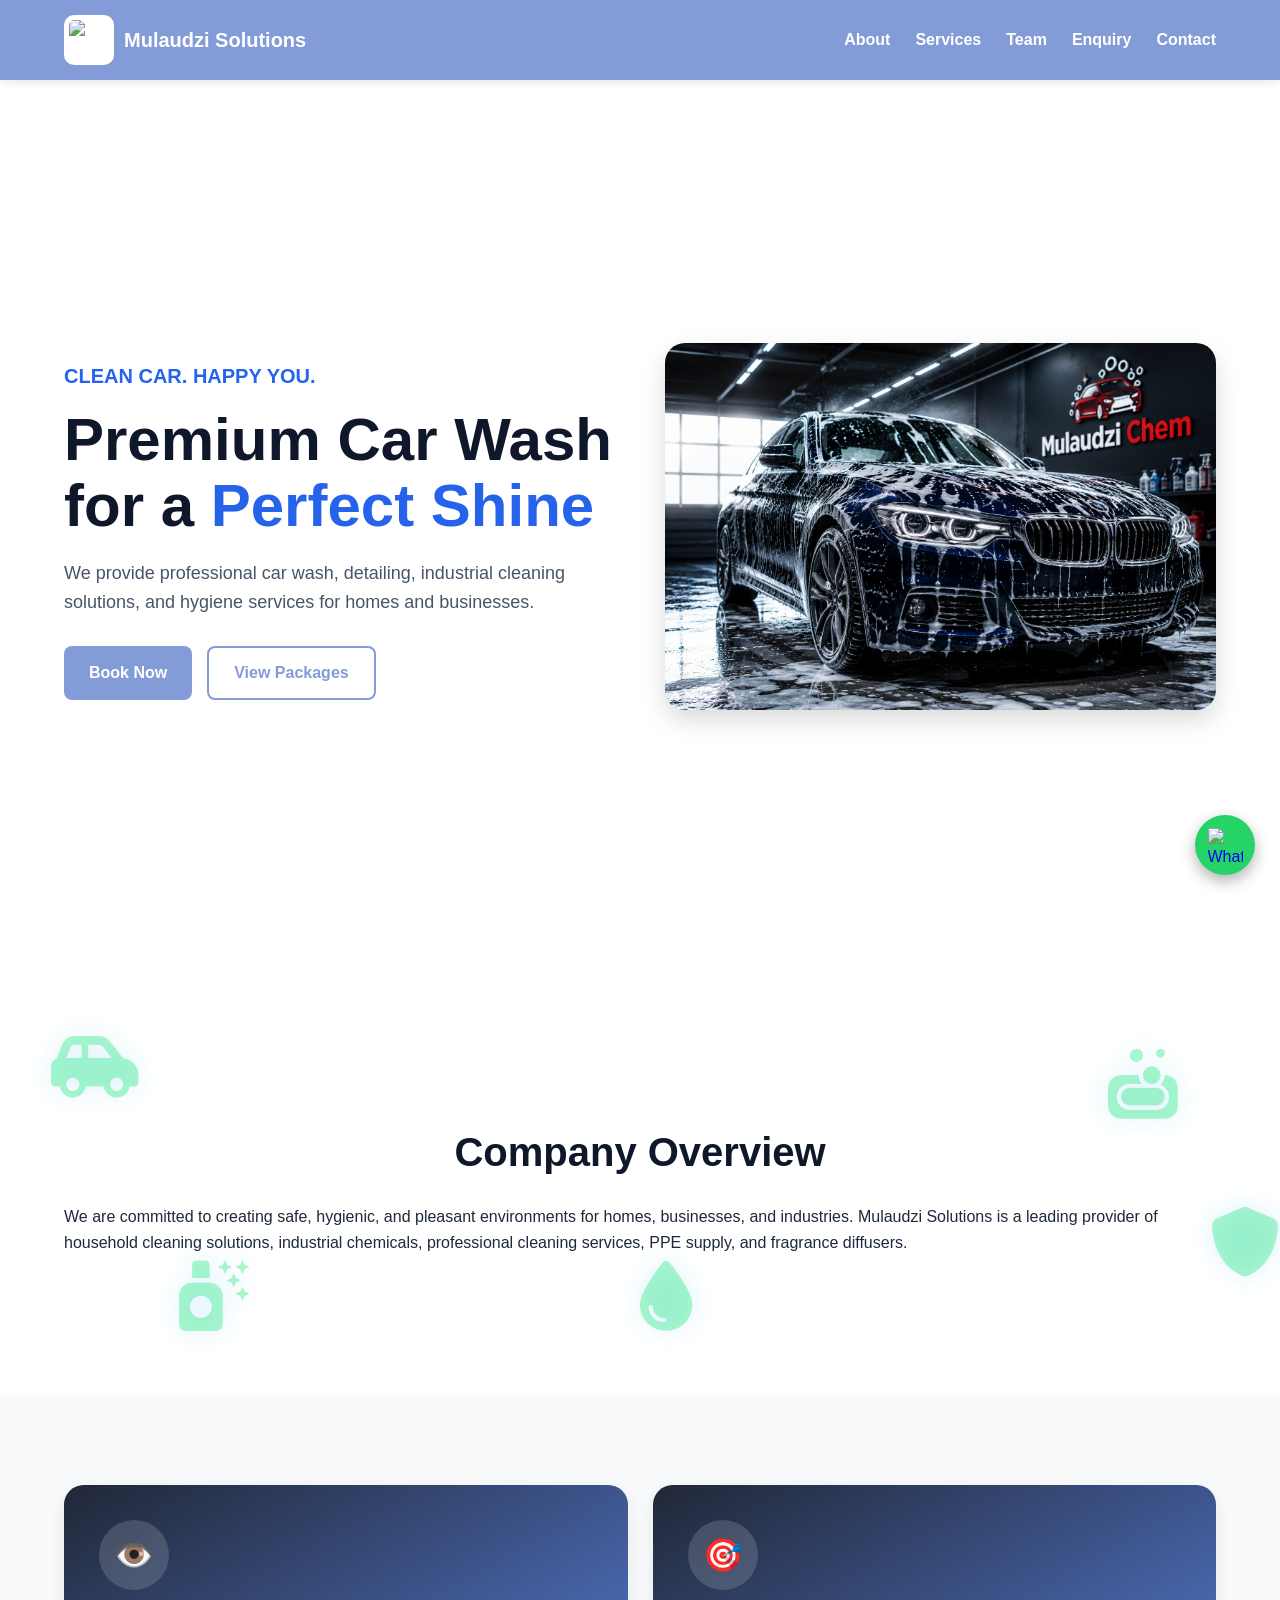
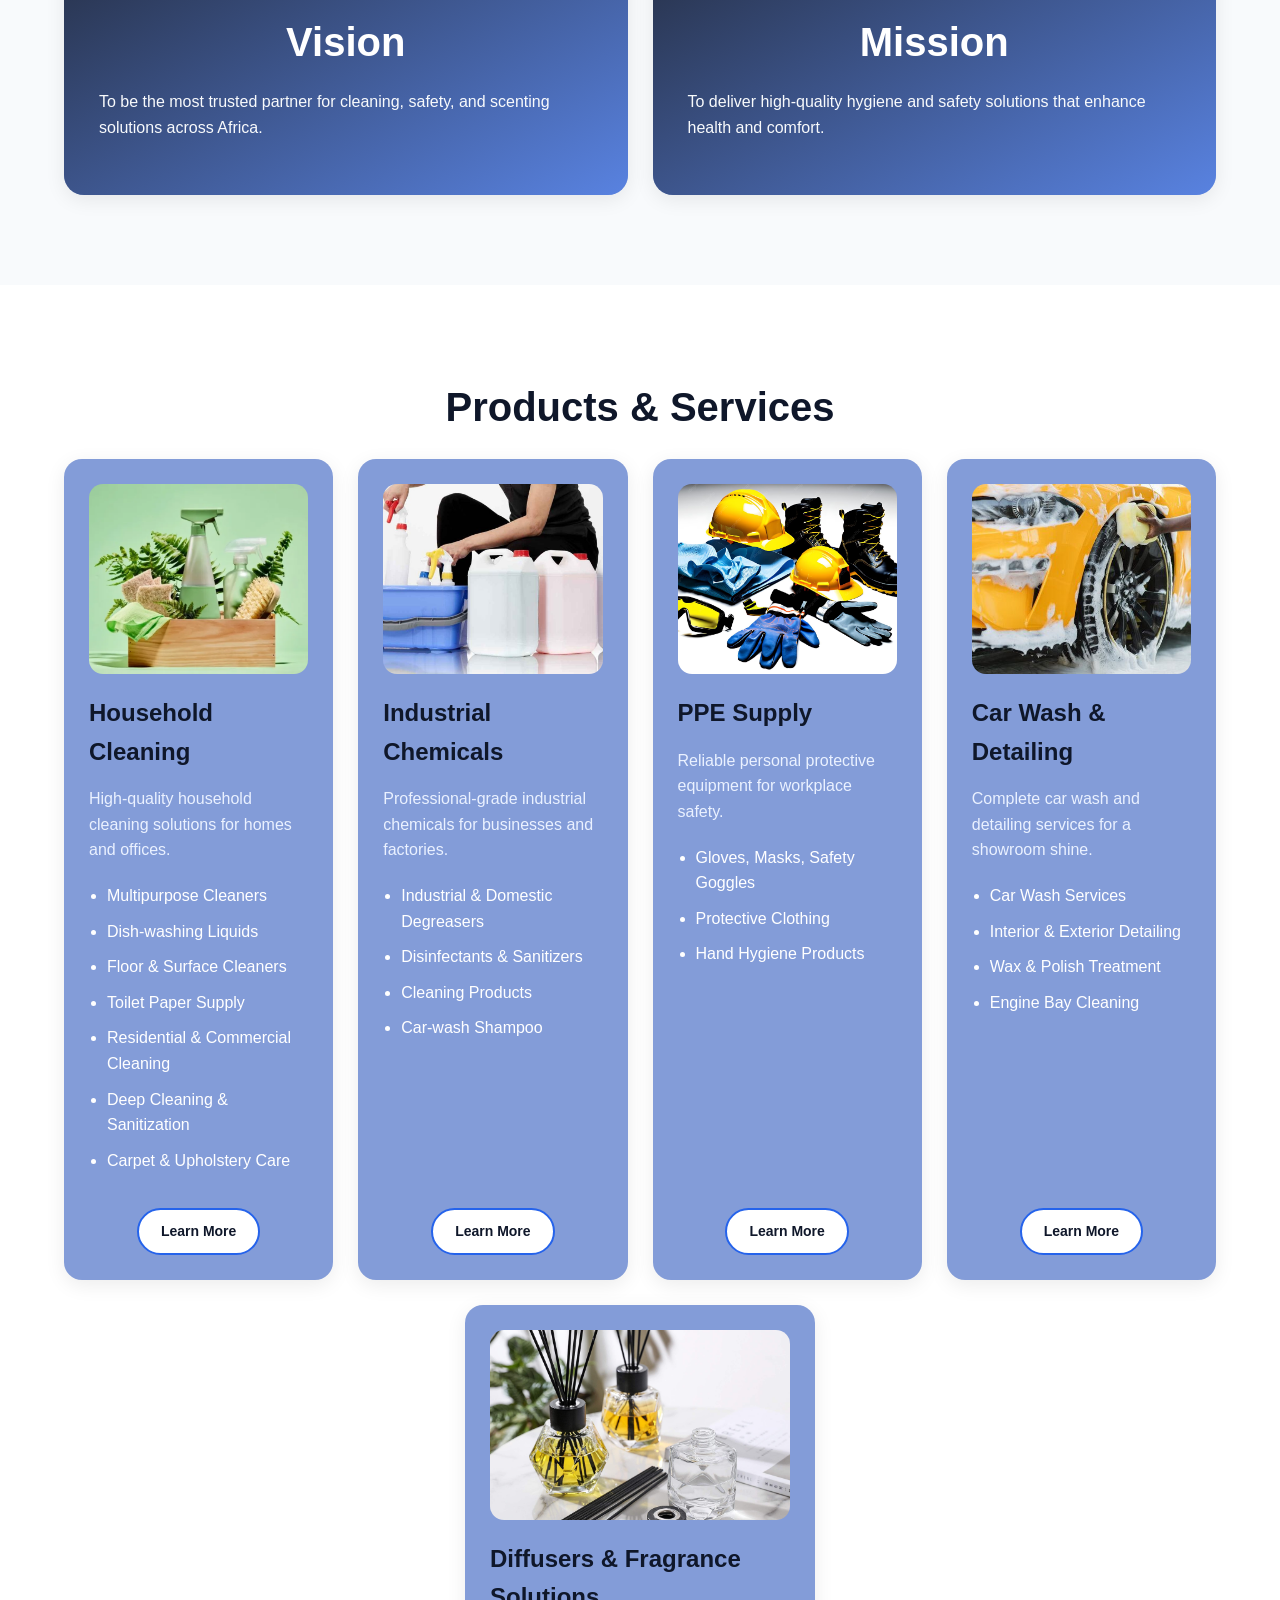
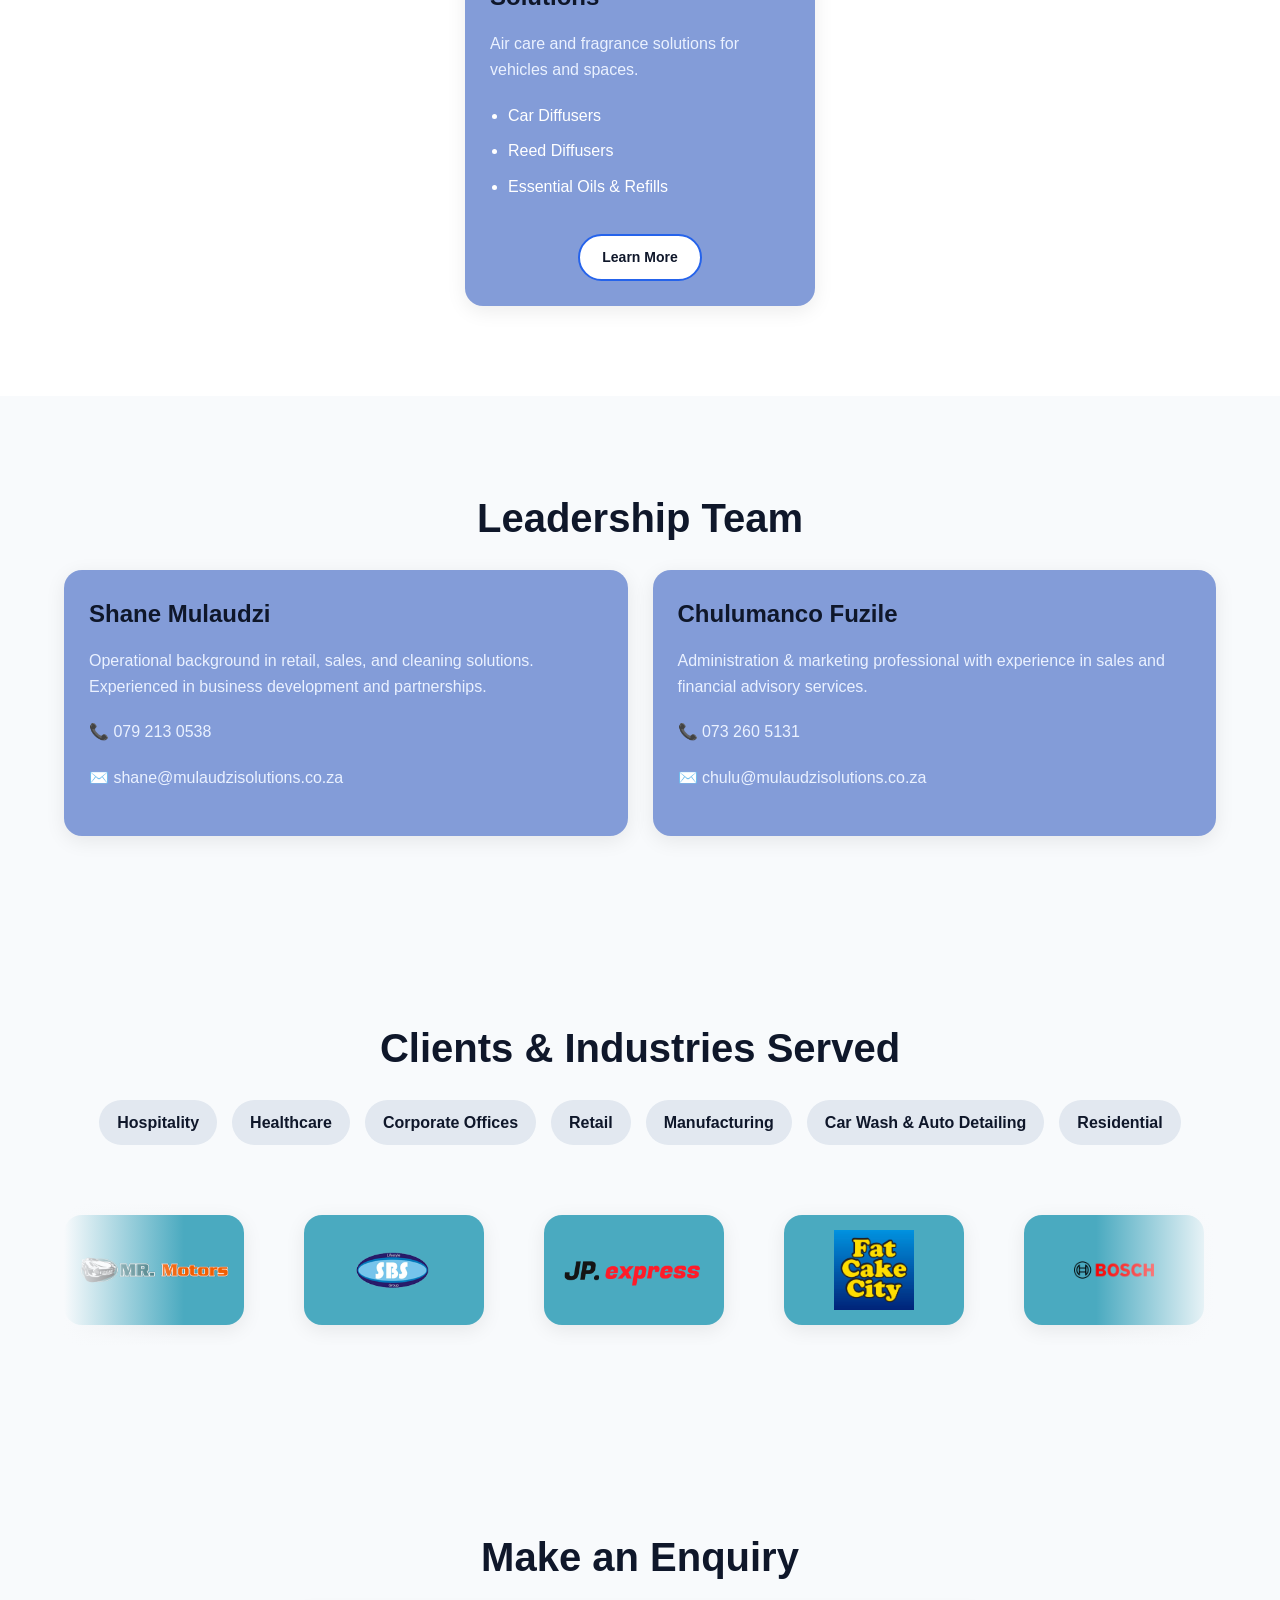
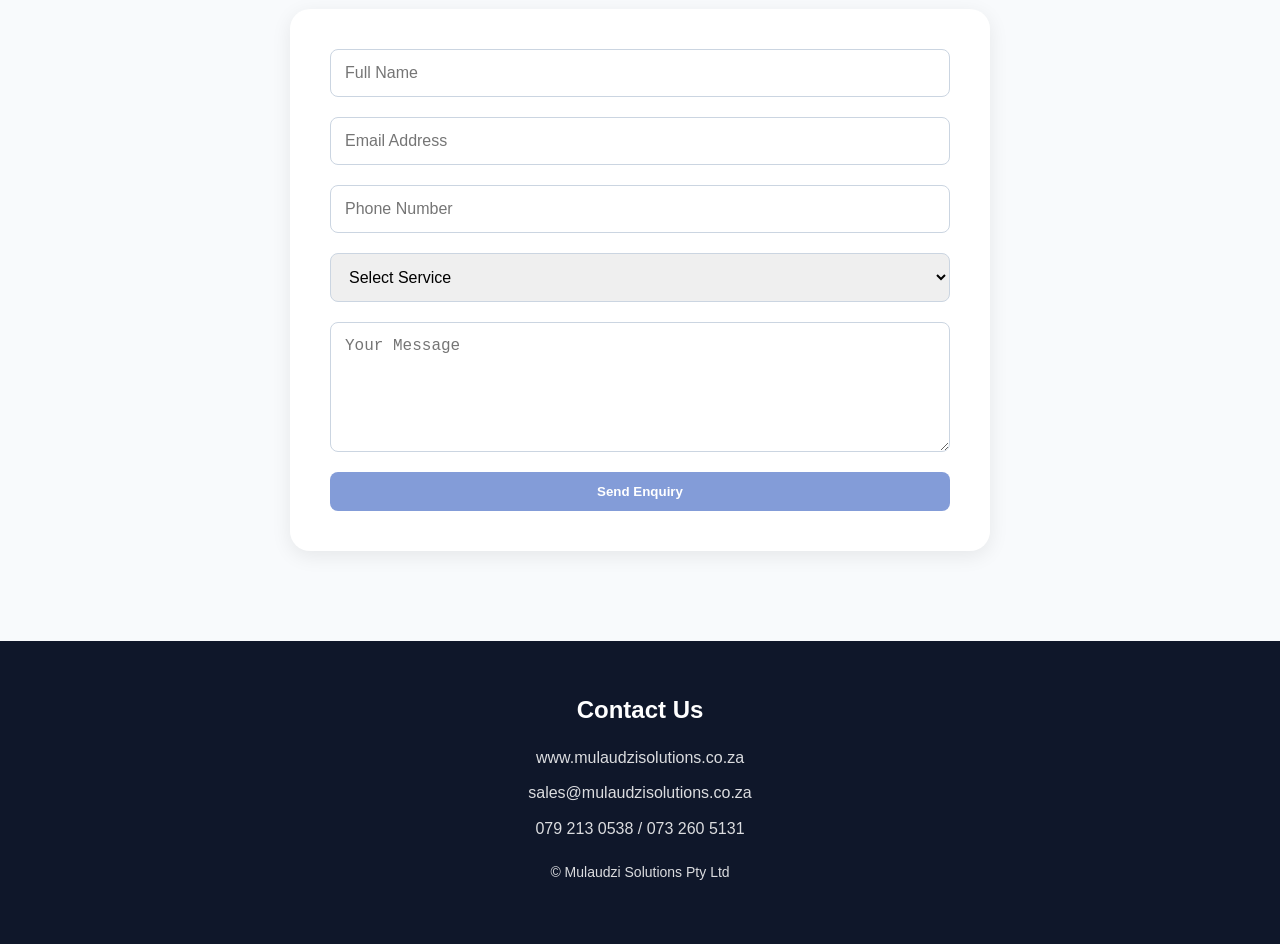
==== commit 77c76e22: "Add parters slider" ====
--- a/index.html
+++ b/index.html
@@ -157,103 +157,103 @@
     </section>
 
     <!-- SERVICES -->
-<section id="services" class="section">
-    <div class="container">
-
-        <h2>Products & Services</h2>
-
-        <div class="grid-2">
-
-            <!-- Household Cleaning -->
-            <div class="card">
-                <img src="public/services1.png" alt="">
-                <h3>Household Cleaning</h3>
-                <p>
-                    High-quality household cleaning solutions for homes and offices.
-                </p>
-
-                <ul>
-                    <li>Multipurpose Cleaners</li>
-                    <li>Dish-washing Liquids</li>
-                    <li>Floor & Surface Cleaners</li>
-                    <li>Toilet Paper Supply</li>
-                    <li>Residential & Commercial Cleaning</li>
-                    <li>Deep Cleaning & Sanitization</li>
-                    <li>Carpet & Upholstery Care</li>
-                </ul>
-                <a href="packages.html" class="btn card-btn">Learn More</a>
-            </div>
-
-            <!-- Industrial Chemicals -->
-            <div class="card">
-                <img src="public/service2.jpg" alt="">
-                <h3>Industrial Chemicals</h3>
-                <p>
-                    Professional-grade industrial chemicals for businesses and factories.
-                </p>
-
-                <ul>
-                    <li>Industrial & Domestic Degreasers</li>
-                    <li>Disinfectants & Sanitizers</li>
-                    <li>Cleaning Products</li>
-                    <li>Car-wash Shampoo</li>
-                </ul>
-                <a href="packages.html" class="btn card-btn">Learn More</a>
-            </div>
-
-            <!-- PPE Supply -->
-            <div class="card">
-                <img src="public/service3.avif" alt="">
-                <h3>PPE Supply</h3>
-                <p>
-                    Reliable personal protective equipment for workplace safety.
-                </p>
-
-                <ul>
-                    <li>Gloves, Masks, Safety Goggles</li>
-                    <li>Protective Clothing</li>
-                    <li>Hand Hygiene Products</li>
-                </ul>
-                <a href="packages.html" class="btn card-btn">Learn More</a>
-            </div>
-
-            <!-- Car Wash -->
-            <div class="card">
-                <img src="public/service4.jpg" alt="">
-                <h3>Car Wash & Detailing</h3>
-                <p>
-                    Complete car wash and detailing services for a showroom shine.
-                </p>
-
-                <ul>
-                    <li>Car Wash Services</li>
-                    <li>Interior & Exterior Detailing</li>
-                    <li>Wax & Polish Treatment</li>
-                    <li>Engine Bay Cleaning</li>
-                </ul>
-                <a href="packages.html" class="btn card-btn">Learn More</a>
-            </div>
-
-            <!-- NEW: Diffusers -->
-            <div class="card">
-                <img src="public/diff.jpg" alt="">
-                <h3>Diffusers & Fragrance Solutions</h3>
-                <p>
-                    Air care and fragrance solutions for vehicles and spaces.
-                </p>
-
-                <ul>
-                    <li>Car Diffusers</li>
-                    <li>Reed Diffusers</li>
-                    <li>Essential Oils & Refills</li>
-                </ul>
-                <a href="packages.html" class="btn card-btn">Learn More</a>
-            </div>
-
-        </div>
-
-    </div>
-</section>
+    <section id="services" class="section">
+        <div class="container">
+
+            <h2>Products & Services</h2>
+
+            <div class="grid-2">
+
+                <!-- Household Cleaning -->
+                <div class="card">
+                    <img src="public/services1.png" alt="">
+                    <h3>Household Cleaning</h3>
+                    <p>
+                        High-quality household cleaning solutions for homes and offices.
+                    </p>
+
+                    <ul>
+                        <li>Multipurpose Cleaners</li>
+                        <li>Dish-washing Liquids</li>
+                        <li>Floor & Surface Cleaners</li>
+                        <li>Toilet Paper Supply</li>
+                        <li>Residential & Commercial Cleaning</li>
+                        <li>Deep Cleaning & Sanitization</li>
+                        <li>Carpet & Upholstery Care</li>
+                    </ul>
+                    <a href="packages.html" class="btn card-btn">Learn More</a>
+                </div>
+
+                <!-- Industrial Chemicals -->
+                <div class="card">
+                    <img src="public/service2.jpg" alt="">
+                    <h3>Industrial Chemicals</h3>
+                    <p>
+                        Professional-grade industrial chemicals for businesses and factories.
+                    </p>
+
+                    <ul>
+                        <li>Industrial & Domestic Degreasers</li>
+                        <li>Disinfectants & Sanitizers</li>
+                        <li>Cleaning Products</li>
+                        <li>Car-wash Shampoo</li>
+                    </ul>
+                    <a href="packages.html" class="btn card-btn">Learn More</a>
+                </div>
+
+                <!-- PPE Supply -->
+                <div class="card">
+                    <img src="public/service3.avif" alt="">
+                    <h3>PPE Supply</h3>
+                    <p>
+                        Reliable personal protective equipment for workplace safety.
+                    </p>
+
+                    <ul>
+                        <li>Gloves, Masks, Safety Goggles</li>
+                        <li>Protective Clothing</li>
+                        <li>Hand Hygiene Products</li>
+                    </ul>
+                    <a href="packages.html" class="btn card-btn">Learn More</a>
+                </div>
+
+                <!-- Car Wash -->
+                <div class="card">
+                    <img src="public/service4.jpg" alt="">
+                    <h3>Car Wash & Detailing</h3>
+                    <p>
+                        Complete car wash and detailing services for a showroom shine.
+                    </p>
+
+                    <ul>
+                        <li>Car Wash Services</li>
+                        <li>Interior & Exterior Detailing</li>
+                        <li>Wax & Polish Treatment</li>
+                        <li>Engine Bay Cleaning</li>
+                    </ul>
+                    <a href="packages.html" class="btn card-btn">Learn More</a>
+                </div>
+
+                <!-- NEW: Diffusers -->
+                <div class="card">
+                    <img src="public/diff.jpg" alt="">
+                    <h3>Diffusers & Fragrance Solutions</h3>
+                    <p>
+                        Air care and fragrance solutions for vehicles and spaces.
+                    </p>
+
+                    <ul>
+                        <li>Car Diffusers</li>
+                        <li>Reed Diffusers</li>
+                        <li>Essential Oils & Refills</li>
+                    </ul>
+                    <a href="packages.html" class="btn card-btn">Learn More</a>
+                </div>
+
+            </div>
+
+        </div>
+    </section>
 
     <!-- TEAM -->
     <section id="team" class="section alt">
@@ -291,7 +291,8 @@
     </section>
 
     <!-- INDUSTRIES -->
-    <section class="section">
+    <section class="section industries-section">
+
         <div class="container">
 
             <h2>Clients & Industries Served</h2>
@@ -306,6 +307,29 @@
                 <span>Residential</span>
             </div>
 
+            <!-- LOGO SLIDER -->
+            <div class="logo-slider">
+
+                <div class="logo-track">
+
+                    <!-- SET 1 -->
+                    <img src="public/mrmotors.png" alt="">
+                    <img src="public/sbs.png" alt="">
+                    <img src="public/jp.png" alt="">
+                    <img src="public/city.jpg" alt="">
+                    <img src="public/bosch-logo.png" alt="">
+
+                    <!-- DUPLICATE FOR SMOOTH LOOP -->
+                    <img src="public/mrmotors.png" alt="">
+                    <img src="public/sbs.png" alt="">
+                    <img src="public/jp.png" alt="">
+                    <img src="public/city.jpg" alt="">
+                    <img src="public/bosch-logo.png" alt="">
+
+                </div>
+
+            </div>
+
         </div>
     </section>
 
--- a/style.css
+++ b/style.css
@@ -826,4 +826,130 @@
         min-height: 260px;
         padding: 25px;
     }
+}
+/* =========================
+   INDUSTRIES SECTION
+========================= */
+
+.industries-section {
+    background: #f8fafc;
+    text-align: center;
+}
+
+.industries-section h2 {
+    margin-bottom: 20px;
+}
+
+.industries-section .tags {
+    justify-content: center;
+    margin-bottom: 50px;
+}
+
+
+/* =========================
+   LOGO SLIDER
+========================= */
+
+.logo-slider {
+    width: 100%;
+    overflow: hidden;
+    position: relative;
+
+    padding: 20px 0;
+}
+
+/* GRADIENT EDGES */
+
+.logo-slider::before,
+.logo-slider::after {
+    content: "";
+    position: absolute;
+    top: 0;
+
+    width: 120px;
+    height: 100%;
+
+    z-index: 2;
+}
+
+.logo-slider::before {
+    left: 0;
+
+    background: linear-gradient(
+        to right,
+        #f8fafc,
+        transparent
+    );
+}
+
+.logo-slider::after {
+    right: 0;
+
+    background: linear-gradient(
+        to left,
+        #f8fafc,
+        transparent
+    );
+}
+
+/* TRACK */
+
+.logo-track {
+    display: flex;
+    align-items: center;
+    gap: 60px;
+
+    width: max-content;
+
+    animation: scrollLogos 25s linear infinite;
+}
+
+/* IMAGES */
+
+.logo-track img {
+    width: 180px;
+    height: 110px;
+
+    object-fit: contain;
+
+    background: rgb(74, 170, 192);
+
+    padding: 15px;
+
+    border-radius: 18px;
+
+    box-shadow: 0 5px 20px rgba(0,0,0,0.08);
+
+    transition: 0.3s ease;
+}
+
+.logo-track img:hover {
+    transform: scale(1.08);
+}
+
+/* ANIMATION */
+
+@keyframes scrollLogos {
+
+    from {
+        transform: translateX(0);
+    }
+
+    to {
+        transform: translateX(-50%);
+    }
+}
+
+/* MOBILE */
+
+@media (max-width: 768px) {
+
+    .logo-track {
+        gap: 30px;
+    }
+
+    .logo-track img {
+        width: 130px;
+        height: 90px;
+    }
 }
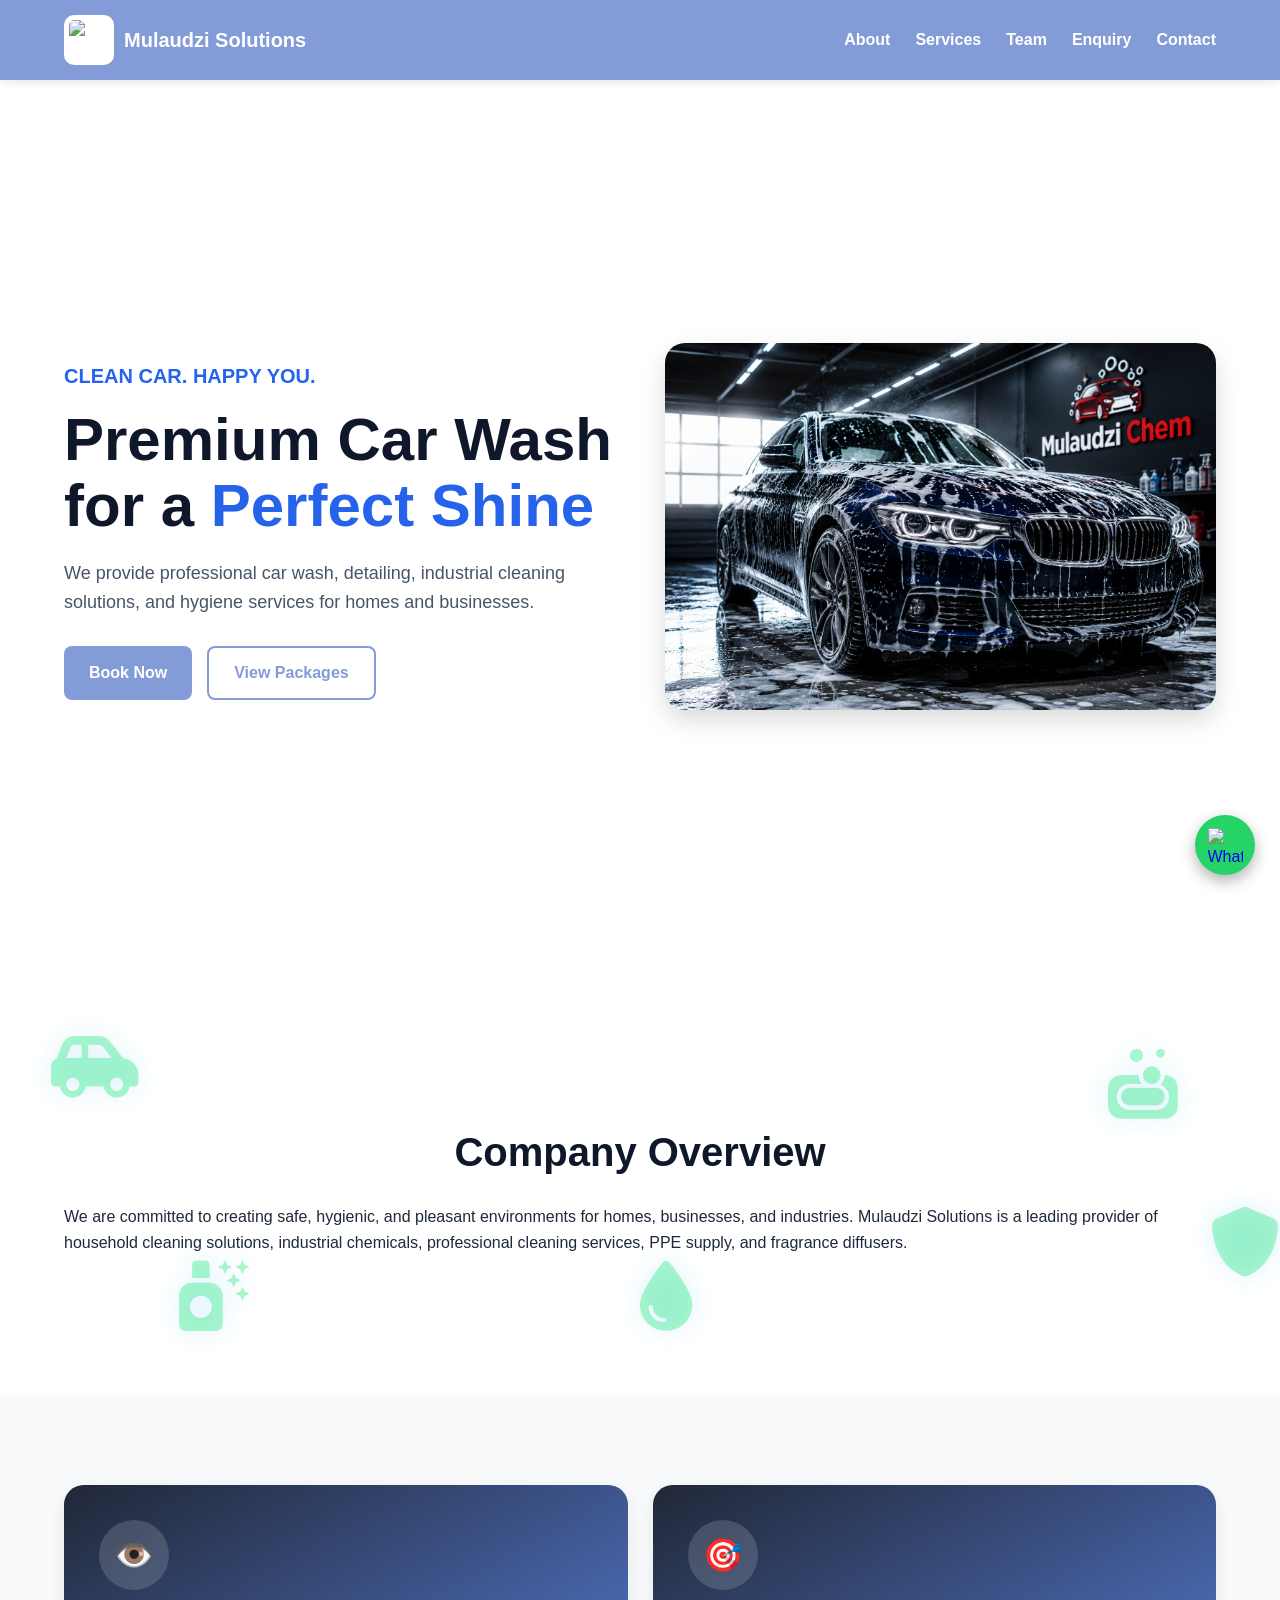
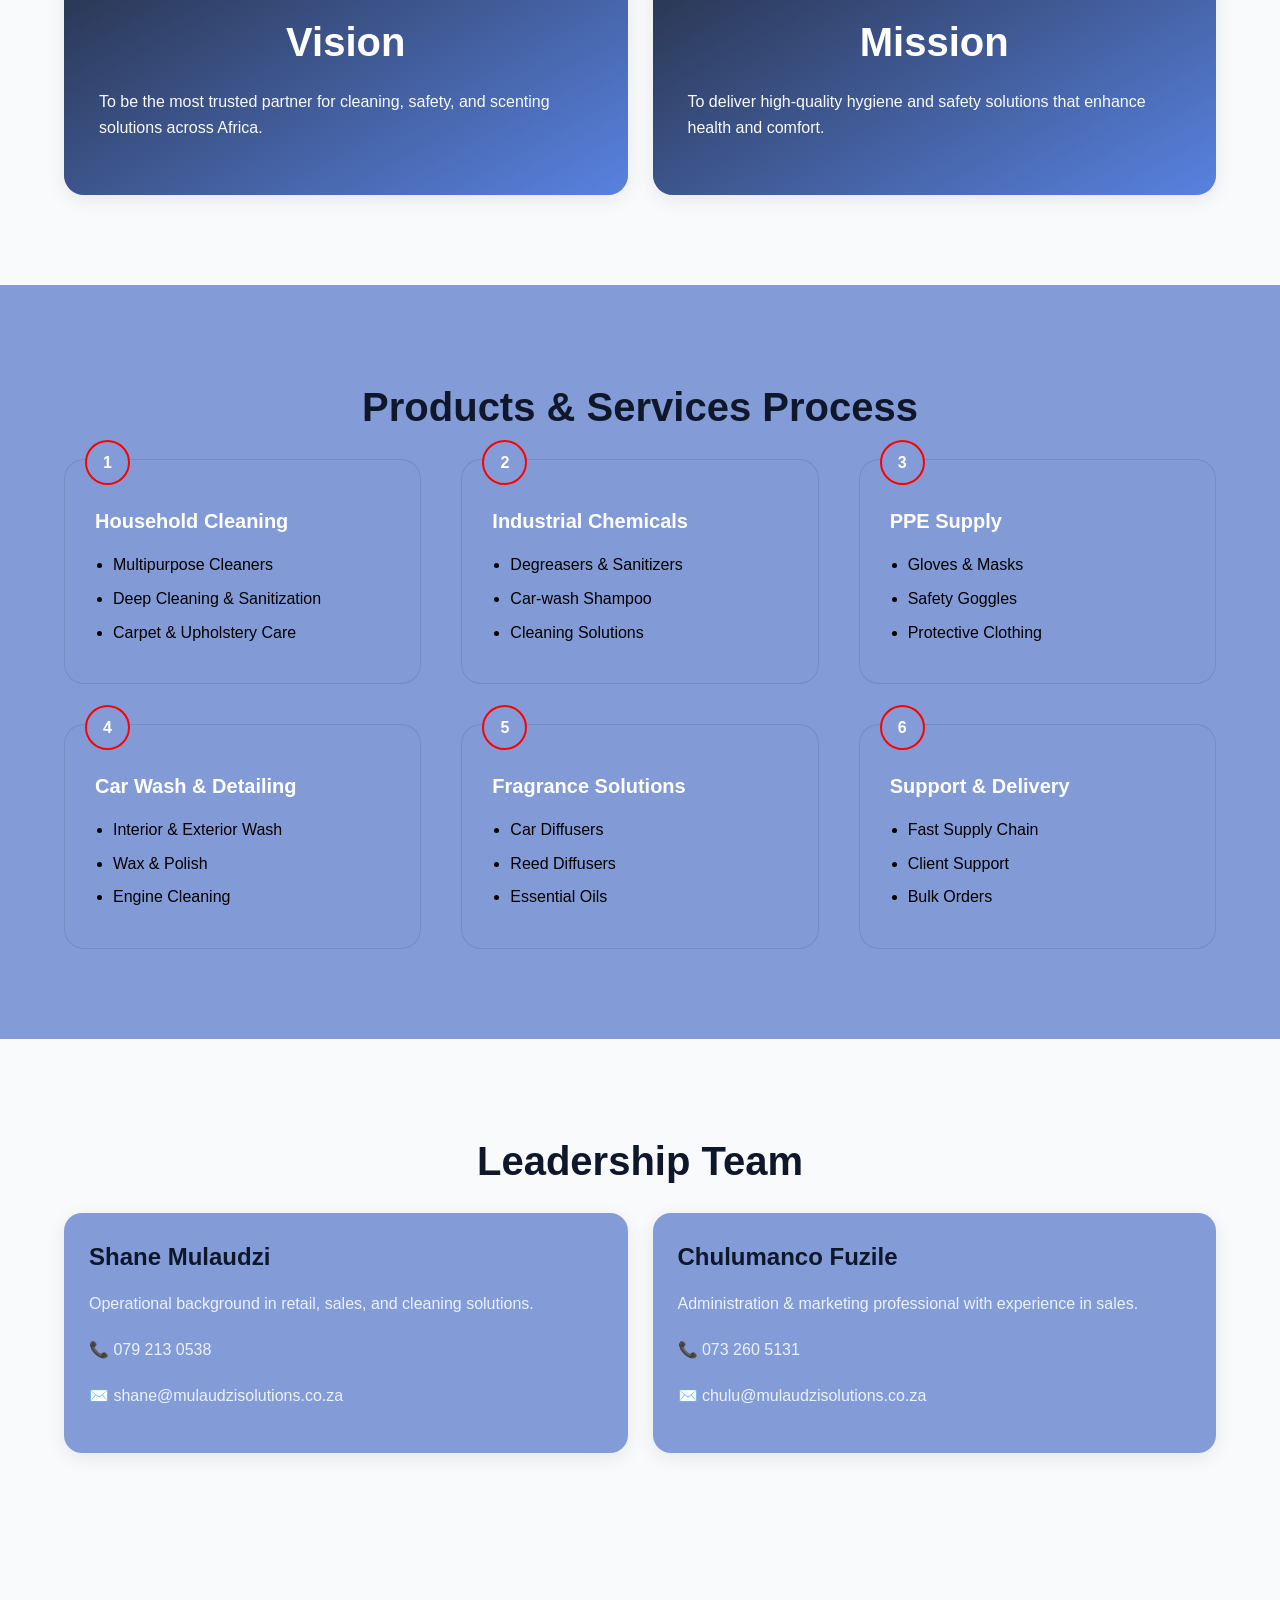
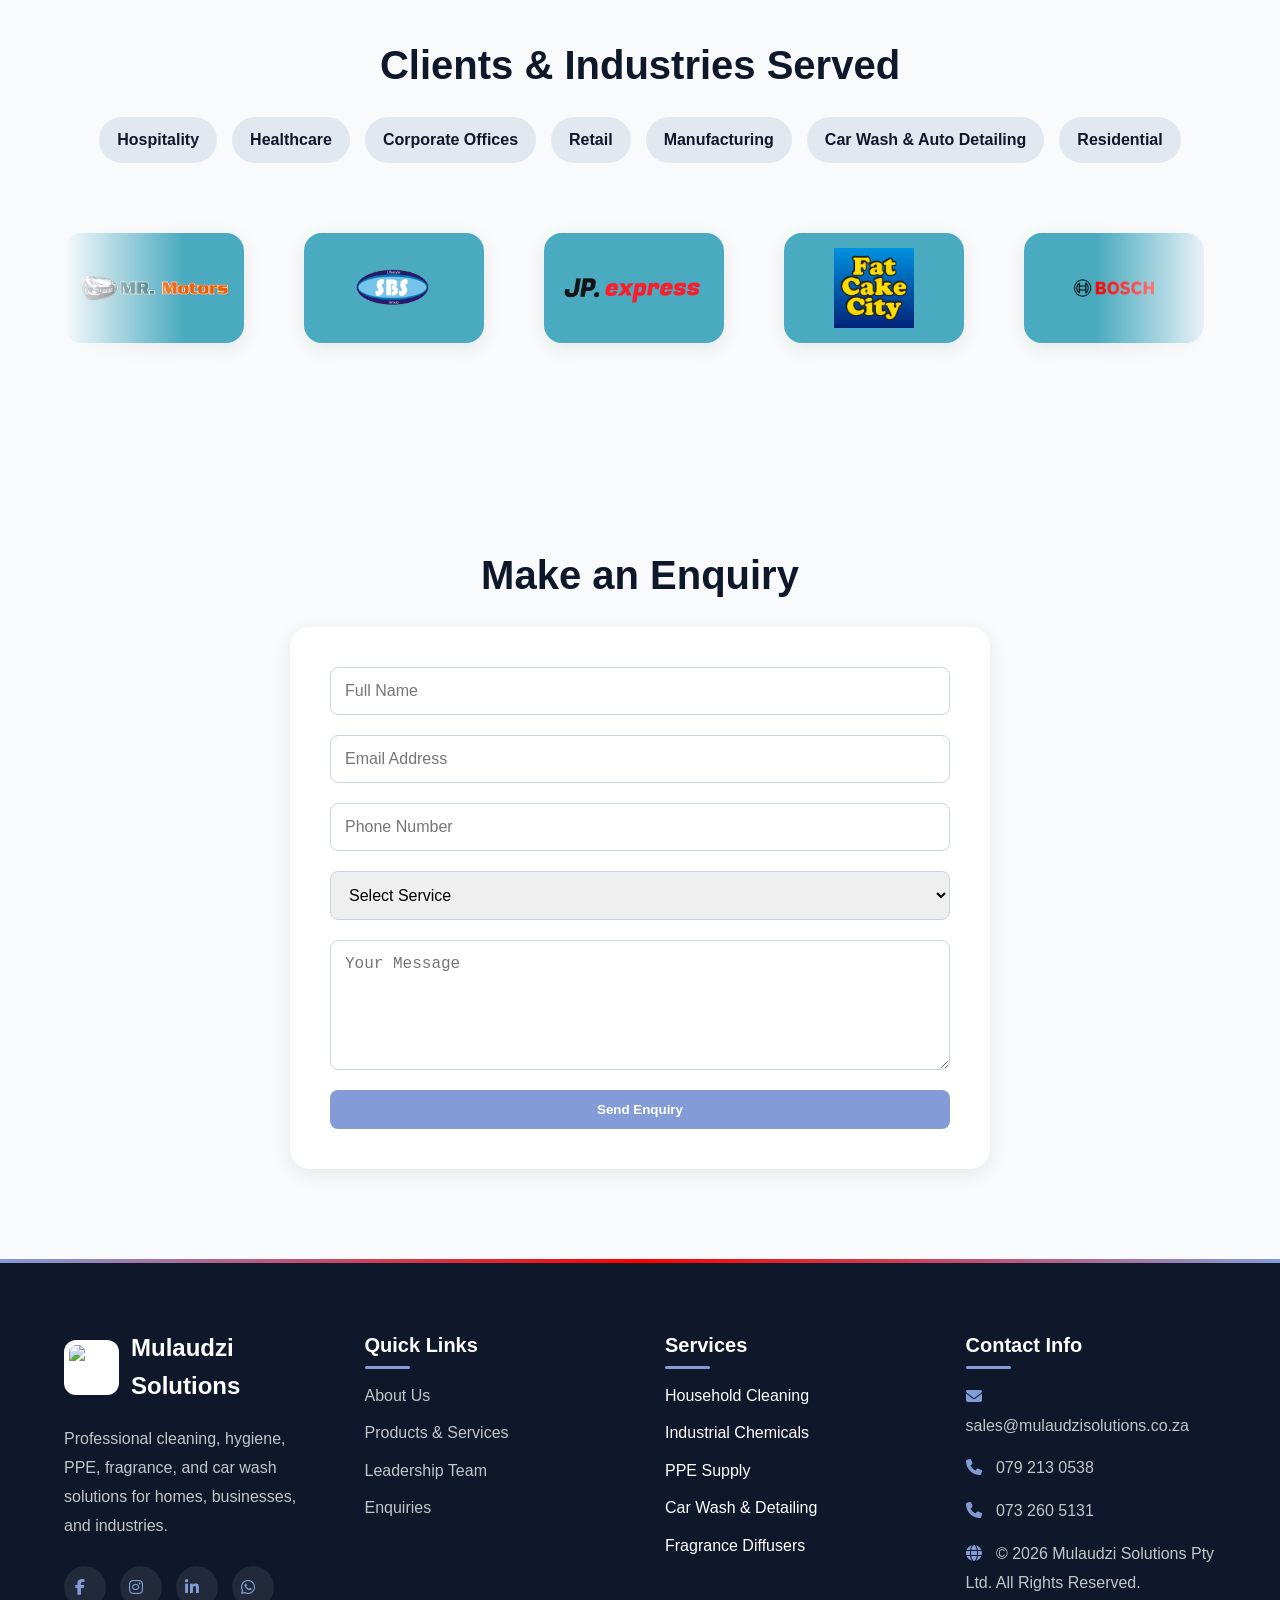
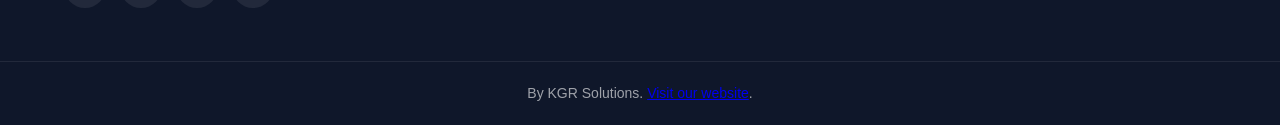
==== commit 8d990e6e: "Add responsive media layout and fix footer" ====
--- a/index.html
+++ b/index.html
@@ -5,7 +5,12 @@
     <meta charset="UTF-8" />
     <meta name="viewport" content="width=device-width, initial-scale=1.0" />
     <title>Mulaudzi Solutions</title>
+
     <link rel="stylesheet" href="style.css" />
+    <meta name="theme-color" content="#839cd8">
+
+    <!-- FONT AWESOME -->
+    <link rel="stylesheet" href="https://cdnjs.cloudflare.com/ajax/libs/font-awesome/6.5.1/css/all.min.css">
 </head>
 
 <body>
@@ -20,8 +25,12 @@
                 <span>Mulaudzi Solutions</span>
             </div>
 
-            <!-- Links -->
-            <ul class="nav-links">
+            <button id="menu-toggle" class="menu-toggle" aria-label="Toggle navigation">
+                ☰
+            </button>
+
+            <!-- Links (FIXED ID for JS) -->
+            <ul id="nav-links" class="nav-links">
                 <li><a href="#about">About</a></li>
                 <li><a href="#services">Services</a></li>
                 <li><a href="#team">Team</a></li>
@@ -35,9 +44,10 @@
     <!-- HERO -->
     <header class="hero">
         <div class="water-overlay"></div>
+
         <div class="container hero-grid">
 
-            <!-- Left -->
+            <!-- LEFT -->
             <div class="hero-text">
 
                 <h4>CLEAN CAR. HAPPY YOU.</h4>
@@ -58,38 +68,22 @@
 
             </div>
 
-            <!-- Right -->
+            <!-- RIGHT (FIXED TYPO ERROR) -->
             <div class="hero-image">
-                <img src="public/mchero.png" alt="Car Wash Hero Image">
-            </div>
-
-        </div>
-        <link rel="stylesheet" href="https://cdnjs.cloudflare.com/ajax/libs/font-awesome/6.5.1/css/all.min.css">
+                <img src="public/mchero.png" alt="Car Wash Hero Image" loading="lazy">
+            </div>
+
+        </div>
     </header>
 
     <!-- ABOUT -->
     <section id="about" class="section about-section">
 
-        <!-- Floating Icons -->
-        <div class="floating-icon icon1">
-            <i class="fas fa-car-side"></i>
-        </div>
-
-        <div class="floating-icon icon2">
-            <i class="fas fa-soap"></i>
-        </div>
-
-        <div class="floating-icon icon3">
-            <i class="fas fa-spray-can-sparkles"></i>
-        </div>
-
-        <div class="floating-icon icon4">
-            <i class="fas fa-droplet"></i>
-        </div>
-
-        <div class="floating-icon icon5">
-            <i class="fas fa-shield"></i>
-        </div>
+        <div class="floating-icon icon1"><i class="fas fa-car-side"></i></div>
+        <div class="floating-icon icon2"><i class="fas fa-soap"></i></div>
+        <div class="floating-icon icon3"><i class="fas fa-spray-can-sparkles"></i></div>
+        <div class="floating-icon icon4"><i class="fas fa-droplet"></i></div>
+        <div class="floating-icon icon5"><i class="fas fa-shield"></i></div>
 
         <div class="container">
             <h2>Company Overview</h2>
@@ -107,192 +101,126 @@
 
     <!-- VISION & MISSION -->
     <section class="section alt">
-
         <div class="container grid-2">
 
-            <!-- Vision -->
             <div class="card vm-card">
-
                 <div class="vm-overlay"></div>
-
                 <div class="vm-content">
-
-                    <div class="vm-icon">
-                        👁️
-                    </div>
-
+                    <div class="vm-icon">👁️</div>
                     <h2>Vision</h2>
-
-                    <p>
-                        To be the most trusted partner for cleaning, safety, and scenting solutions across Africa.
-                    </p>
-
-                </div>
-
-            </div>
-
-            <!-- Mission -->
+                    <p>To be the most trusted partner for cleaning, safety, and scenting solutions across Africa.</p>
+                </div>
+            </div>
+
             <div class="card vm-card">
-
                 <div class="vm-overlay"></div>
-
                 <div class="vm-content">
-
-                    <div class="vm-icon">
-                        🎯
-                    </div>
-
+                    <div class="vm-icon">🎯</div>
                     <h2>Mission</h2>
-
-                    <p>
-                        To deliver high-quality hygiene and safety solutions that enhance health and comfort.
-                    </p>
-
-                </div>
-
-            </div>
-
-        </div>
-
-    </section>
-
-    <!-- SERVICES -->
-    <section id="services" class="section">
-        <div class="container">
-
-            <h2>Products & Services</h2>
-
-            <div class="grid-2">
-
-                <!-- Household Cleaning -->
-                <div class="card">
-                    <img src="public/services1.png" alt="">
+                    <p>To deliver high-quality hygiene and safety solutions that enhance health and comfort.</p>
+                </div>
+            </div>
+
+        </div>
+    </section>
+
+    <!-- PRODUCTS & SERVICES FLOW -->
+    <section id="services-flow" class="section process-section">
+        <div class="container">
+
+            <h2>Products & Services Process</h2>
+
+            <div class="process-grid">
+
+                <div class="step">
+                    <div class="step-number">1</div>
                     <h3>Household Cleaning</h3>
-                    <p>
-                        High-quality household cleaning solutions for homes and offices.
-                    </p>
-
                     <ul>
                         <li>Multipurpose Cleaners</li>
-                        <li>Dish-washing Liquids</li>
-                        <li>Floor & Surface Cleaners</li>
-                        <li>Toilet Paper Supply</li>
-                        <li>Residential & Commercial Cleaning</li>
                         <li>Deep Cleaning & Sanitization</li>
                         <li>Carpet & Upholstery Care</li>
                     </ul>
-                    <a href="packages.html" class="btn card-btn">Learn More</a>
-                </div>
-
-                <!-- Industrial Chemicals -->
-                <div class="card">
-                    <img src="public/service2.jpg" alt="">
+                </div>
+
+                <div class="step">
+                    <div class="step-number">2</div>
                     <h3>Industrial Chemicals</h3>
-                    <p>
-                        Professional-grade industrial chemicals for businesses and factories.
-                    </p>
-
-                    <ul>
-                        <li>Industrial & Domestic Degreasers</li>
-                        <li>Disinfectants & Sanitizers</li>
-                        <li>Cleaning Products</li>
+                    <ul>
+                        <li>Degreasers & Sanitizers</li>
                         <li>Car-wash Shampoo</li>
-                    </ul>
-                    <a href="packages.html" class="btn card-btn">Learn More</a>
-                </div>
-
-                <!-- PPE Supply -->
-                <div class="card">
-                    <img src="public/service3.avif" alt="">
+                        <li>Cleaning Solutions</li>
+                    </ul>
+                </div>
+
+                <div class="step">
+                    <div class="step-number">3</div>
                     <h3>PPE Supply</h3>
-                    <p>
-                        Reliable personal protective equipment for workplace safety.
-                    </p>
-
-                    <ul>
-                        <li>Gloves, Masks, Safety Goggles</li>
+                    <ul>
+                        <li>Gloves & Masks</li>
+                        <li>Safety Goggles</li>
                         <li>Protective Clothing</li>
-                        <li>Hand Hygiene Products</li>
-                    </ul>
-                    <a href="packages.html" class="btn card-btn">Learn More</a>
-                </div>
-
-                <!-- Car Wash -->
-                <div class="card">
-                    <img src="public/service4.jpg" alt="">
+                    </ul>
+                </div>
+
+                <div class="step">
+                    <div class="step-number">4</div>
                     <h3>Car Wash & Detailing</h3>
-                    <p>
-                        Complete car wash and detailing services for a showroom shine.
-                    </p>
-
-                    <ul>
-                        <li>Car Wash Services</li>
-                        <li>Interior & Exterior Detailing</li>
-                        <li>Wax & Polish Treatment</li>
-                        <li>Engine Bay Cleaning</li>
-                    </ul>
-                    <a href="packages.html" class="btn card-btn">Learn More</a>
-                </div>
-
-                <!-- NEW: Diffusers -->
-                <div class="card">
-                    <img src="public/diff.jpg" alt="">
-                    <h3>Diffusers & Fragrance Solutions</h3>
-                    <p>
-                        Air care and fragrance solutions for vehicles and spaces.
-                    </p>
-
+                    <ul>
+                        <li>Interior & Exterior Wash</li>
+                        <li>Wax & Polish</li>
+                        <li>Engine Cleaning</li>
+                    </ul>
+                </div>
+
+                <div class="step">
+                    <div class="step-number">5</div>
+                    <h3>Fragrance Solutions</h3>
                     <ul>
                         <li>Car Diffusers</li>
                         <li>Reed Diffusers</li>
-                        <li>Essential Oils & Refills</li>
-                    </ul>
-                    <a href="packages.html" class="btn card-btn">Learn More</a>
-                </div>
-
-            </div>
-
-        </div>
-    </section>
-
+                        <li>Essential Oils</li>
+                    </ul>
+                </div>
+
+                <div class="step">
+                    <div class="step-number">6</div>
+                    <h3>Support & Delivery</h3>
+                    <ul>
+                        <li>Fast Supply Chain</li>
+                        <li>Client Support</li>
+                        <li>Bulk Orders</li>
+                    </ul>
+                </div>
+
+            </div>
+
+        </div>
+    </section>
     <!-- TEAM -->
     <section id="team" class="section alt">
         <div class="container">
             <h2>Leadership Team</h2>
 
             <div class="grid-2">
-
                 <div class="card">
                     <h3>Shane Mulaudzi</h3>
-
-                    <p>
-                        Operational background in retail, sales, and cleaning solutions. Experienced in business
-                        development and partnerships.
-                    </p>
-
+                    <p>Operational background in retail, sales, and cleaning solutions.</p>
                     <p><strong>📞</strong> 079 213 0538</p>
                     <p><strong>✉️</strong> shane@mulaudzisolutions.co.za</p>
                 </div>
 
                 <div class="card">
                     <h3>Chulumanco Fuzile</h3>
-
-                    <p>
-                        Administration & marketing professional with experience in sales and financial advisory
-                        services.
-                    </p>
-
+                    <p>Administration & marketing professional with experience in sales.</p>
                     <p><strong>📞</strong> 073 260 5131</p>
                     <p><strong>✉️</strong> chulu@mulaudzisolutions.co.za</p>
                 </div>
-
             </div>
         </div>
     </section>
 
     <!-- INDUSTRIES -->
     <section class="section industries-section">
-
         <div class="container">
 
             <h2>Clients & Industries Served</h2>
@@ -307,48 +235,38 @@
                 <span>Residential</span>
             </div>
 
-            <!-- LOGO SLIDER -->
             <div class="logo-slider">
-
                 <div class="logo-track">
-
-                    <!-- SET 1 -->
                     <img src="public/mrmotors.png" alt="">
                     <img src="public/sbs.png" alt="">
                     <img src="public/jp.png" alt="">
                     <img src="public/city.jpg" alt="">
                     <img src="public/bosch-logo.png" alt="">
 
-                    <!-- DUPLICATE FOR SMOOTH LOOP -->
                     <img src="public/mrmotors.png" alt="">
                     <img src="public/sbs.png" alt="">
                     <img src="public/jp.png" alt="">
                     <img src="public/city.jpg" alt="">
                     <img src="public/bosch-logo.png" alt="">
-
-                </div>
-
-            </div>
-
-        </div>
-    </section>
-
-    <!-- ENQUIRY FORM -->
+                </div>
+            </div>
+
+        </div>
+    </section>
+
+    <!-- ENQUIRY -->
     <section id="enquiry" class="section alt">
-
         <div class="container">
 
             <h2>Make an Enquiry</h2>
 
             <div class="form-box">
 
-                <form>
-
-                    <input type="text" placeholder="Full Name" required>
-
-                    <input type="email" placeholder="Email Address" required>
-
-                    <input type="tel" placeholder="Phone Number">
+                <form autocomplete="on">
+
+                    <input type="text" placeholder="Full Name" required autocomplete="name">
+                    <input type="email" placeholder="Email Address" required autocomplete="email">
+                    <input type="tel" placeholder="Phone Number" autocomplete="tel">
 
                     <select required>
                         <option value="">Select Service</option>
@@ -358,44 +276,119 @@
                         <option>Car Wash & Detailing</option>
                     </select>
 
-                    <textarea placeholder="Your Message"></textarea>
-
-                    <button type="submit" class="btn">
-                        Send Enquiry
-                    </button>
+                    <textarea placeholder="Your Message" rows="5"></textarea>
+
+                    <button type="submit" class="btn">Send Enquiry</button>
 
                 </form>
 
             </div>
 
         </div>
-
-    </section>
-
-    <!-- CONTACT -->
+    </section>
+    <!-- FOOTER -->
     <footer id="contact" class="footer">
-
-        <div class="container">
-
-            <h2>Contact Us</h2>
-
-            <p>www.mulaudzisolutions.co.za</p>
-
-            <p>sales@mulaudzisolutions.co.za</p>
-
-            <p>079 213 0538 / 073 260 5131</p>
-
-            <p class="small">
-                © Mulaudzi Solutions Pty Ltd
+        <div class="container footer-grid">
+
+            <!-- COMPANY -->
+            <div class="footer-col">
+                <div class="footer-logo">
+                    <img src="public/mula.png" alt="Mulaudzi Solutions Logo">
+                    <h3>Mulaudzi Solutions</h3>
+                </div>
+
+                <p>
+                    Professional cleaning, hygiene, PPE, fragrance, and car wash
+                    solutions for homes, businesses, and industries.
+                </p>
+
+                <div class="footer-socials">
+                    <a href="#"><i class="fab fa-facebook-f"></i></a>
+                    <a href="#"><i class="fab fa-instagram"></i></a>
+                    <a href="#"><i class="fab fa-linkedin-in"></i></a>
+                    <a href="#"><i class="fab fa-whatsapp"></i></a>
+                </div>
+            </div>
+
+            <!-- QUICK LINKS -->
+            <div class="footer-col">
+                <h4>Quick Links</h4>
+
+                <ul>
+                    <li><a href="#about">About Us</a></li>
+                    <li><a href="#services">Products & Services</a></li>
+                    <li><a href="#team">Leadership Team</a></li>
+                    <li><a href="#enquiry">Enquiries</a></li>
+                </ul>
+            </div>
+
+            <!-- SERVICES -->
+            <div class="footer-col">
+                <h4>Services</h4>
+
+                <ul>
+                    <li>Household Cleaning</li>
+                    <li>Industrial Chemicals</li>
+                    <li>PPE Supply</li>
+                    <li>Car Wash & Detailing</li>
+                    <li>Fragrance Diffusers</li>
+                </ul>
+            </div>
+
+            <!-- CONTACT -->
+            <div class="footer-col">
+                <h4>Contact Info</h4>
+
+                <p>
+                    <i class="fas fa-envelope"></i>
+                    sales@mulaudzisolutions.co.za
+                </p>
+
+                <p>
+                    <i class="fas fa-phone"></i>
+                    079 213 0538
+                </p>
+
+                <p>
+                    <i class="fas fa-phone"></i>
+                    073 260 5131
+                </p>
+
+                <p>
+                    <i class="fas fa-globe"></i>
+                    © 2026 Mulaudzi Solutions Pty Ltd. All Rights Reserved.
+                </p>
+                </p>
+            </div>
+
+        </div>
+
+        <!-- BOTTOM -->
+        <div class="footer-bottom">
+            <p>
+                By KGR Solutions. <a href="https://kgrsolutions.co.za" target="_blank">Visit our website</a>.
             </p>
-
-        </div>
-
+        </div>
     </footer>
-    <!-- WhatsApp Floating Button -->
+    <!-- WHATSAPP -->
     <a href="https://wa.me/27721234567" class="whatsapp-float" target="_blank">
         <img src="https://cdn-icons-png.flaticon.com/512/733/733585.png" alt="WhatsApp Chat">
     </a>
+    <script>
+        const menuToggle = document.getElementById("menu-toggle");
+        const navLinks = document.getElementById("nav-links");
+
+        menuToggle.addEventListener("click", () => {
+            navLinks.classList.toggle("active");
+        });
+
+        document.querySelectorAll(".nav-links a").forEach(link => {
+            link.addEventListener("click", () => {
+                navLinks.classList.remove("active");
+            });
+        });
+    </script>
+
 </body>
 
 </html>
--- a/style.css
+++ b/style.css
@@ -752,27 +752,188 @@
 .footer {
     background: #0f172a;
     color: white;
-
+    padding-top: 70px;
+    position: relative;
+    overflow: hidden;
+}
+
+/* TOP BORDER EFFECT */
+.footer::before {
+    content: "";
+    position: absolute;
+    top: 0;
+    left: 0;
+
+    width: 100%;
+    height: 4px;
+
+    background: linear-gradient(
+        to right,
+        #839cd8,
+        red,
+        #839cd8
+    );
+}
+
+/* GRID */
+.footer-grid {
+    display: grid;
+    grid-template-columns: repeat(4, 1fr);
+    gap: 50px;
+    padding-bottom: 50px;
+}
+
+/* LOGO */
+.footer-logo {
+    display: flex;
+    align-items: center;
+    gap: 12px;
+    margin-bottom: 20px;
+}
+
+.footer-logo img {
+    width: 55px;
+    height: 55px;
+    background: white;
+    border-radius: 12px;
+    padding: 5px;
+}
+
+.footer-logo h3 {
+    font-size: 24px;
+    color: white;
+}
+
+/* HEADINGS */
+.footer-col h4 {
+    margin-bottom: 22px;
+    font-size: 20px;
+    position: relative;
+}
+
+.footer-col h4::after {
+    content: "";
+    position: absolute;
+    left: 0;
+    bottom: -8px;
+
+    width: 45px;
+    height: 3px;
+
+    background: #839cd8;
+    border-radius: 20px;
+}
+
+/* TEXT */
+.footer-col p {
+    color: rgba(255,255,255,0.75);
+    margin-bottom: 14px;
+    line-height: 1.8;
+}
+
+/* LINKS */
+.footer-col ul {
+    list-style: none;
+}
+
+.footer-col ul li {
+    margin-bottom: 12px;
+}
+
+.footer-col ul li a {
+    text-decoration: none;
+    color: rgba(255,255,255,0.75);
+    transition: 0.3s ease;
+}
+
+.footer-col ul li a:hover {
+    color: #839cd8;
+    padding-left: 6px;
+}
+
+/* ICONS */
+.footer-col i {
+    color: #839cd8;
+    margin-right: 10px;
+}
+
+/* SOCIALS */
+.footer-socials {
+    display: flex;
+    gap: 14px;
+    margin-top: 25px;
+}
+
+.footer-socials a {
+    width: 42px;
+    height: 42px;
+
+    border-radius: 50%;
+
+    background: rgba(255,255,255,0.08);
+
+    display: flex;
+    align-items: center;
+    justify-content: center;
+
+    color: white;
+    text-decoration: none;
+
+    transition: 0.3s ease;
+}
+
+.footer-socials a:hover {
+    background: #839cd8;
+    transform: translateY(-4px);
+}
+
+/* BOTTOM */
+.footer-bottom {
+    border-top: 1px solid rgba(255,255,255,0.08);
     text-align: center;
-
-    padding: 50px 20px;
-}
-
-.footer h2 {
-    margin-bottom: 15px;
-}
-
-.footer p {
-    margin-bottom: 10px;
-    opacity: 0.85;
-}
-
-.small {
-    margin-top: 20px;
+    padding: 20px 0;
+}
+
+.footer-bottom p {
+    color: rgba(255,255,255,0.6);
     font-size: 14px;
-    opacity: 0.6;
-}
-
+}
+
+/* =========================
+   RESPONSIVE
+========================= */
+
+@media (max-width: 992px) {
+
+    .footer-grid {
+        grid-template-columns: repeat(2, 1fr);
+    }
+}
+
+@media (max-width: 768px) {
+
+    .footer {
+        text-align: center;
+    }
+
+    .footer-grid {
+        grid-template-columns: 1fr;
+        gap: 40px;
+    }
+
+    .footer-logo {
+        justify-content: center;
+    }
+
+    .footer-socials {
+        justify-content: center;
+    }
+
+    .footer-col h4::after {
+        left: 50%;
+        transform: translateX(-50%);
+    }
+}
 
 /* =========================
    RESPONSIVE
@@ -952,4 +1113,269 @@
         width: 130px;
         height: 90px;
     }
+}
+/* =========================
+   RESPONSIVE FIX PATCH (DO NOT REMOVE EXISTING STYLES)
+========================= */
+
+/* =========================
+   TABLET FIXES
+========================= */
+@media (max-width: 992px) {
+
+    .hero-text h1 {
+        font-size: 48px;
+    }
+
+    .hero-grid {
+        gap: 30px;
+    }
+
+    .nav-content {
+        flex-wrap: wrap;
+        justify-content: center;
+        gap: 10px;
+    }
+
+    .nav-links {
+        flex-wrap: wrap;
+        justify-content: center;
+    }
+
+    /* SERVICES: keep structure clean */
+    #services .grid-2 {
+        grid-template-columns: repeat(2, 1fr);
+    }
+
+    /* keep 5th card centered */
+    #services .grid-2 .card:nth-child(5) {
+        grid-column: 1 / 3;
+        max-width: 100%;
+    }
+
+    .logo-track img {
+        width: 150px;
+        height: 95px;
+    }
+}
+
+
+/* =========================
+   MOBILE FIXES
+========================= */
+@media (max-width: 768px) {
+
+    /* NAVBAR STACK */
+    .nav-content {
+        flex-direction: column;
+        align-items: center;
+        gap: 15px;
+    }
+
+    .logo-box {
+        justify-content: center;
+    }
+
+    /* NAV LINKS STACK */
+    .nav-links {
+        flex-direction: column;
+        gap: 10px;
+        display: none; /* hidden by default (for toggle) */
+        width: 100%;
+        text-align: center;
+    }
+
+    .nav-links.active {
+        display: flex;
+    }
+
+    /* HERO STACK */
+    .hero {
+        padding: 60px 0;
+    }
+
+    .hero-grid {
+        grid-template-columns: 1fr;
+        text-align: center;
+    }
+
+    .hero-text h1 {
+        font-size: 34px;
+    }
+
+    .hero-buttons {
+        justify-content: center;
+        align-items: center;
+    }
+
+    /* ABOUT */
+    .about-content h2 {
+        font-size: 32px;
+    }
+
+    .about-content p {
+        font-size: 16px;
+    }
+
+    /* SERVICES */
+    #services .grid-2 {
+        grid-template-columns: 1fr;
+    }
+
+    #services .grid-2 .card:nth-child(5) {
+        grid-column: auto;
+    }
+
+    /* CARDS spacing */
+    .card {
+        padding: 20px;
+    }
+
+    .card img {
+        height: 160px;
+    }
+
+    /* LOGO SLIDER */
+    .logo-track {
+        gap: 25px;
+    }
+
+    .logo-track img {
+        width: 120px;
+        height: 80px;
+    }
+
+    /* FLOATING ICONS (prevent overflow) */
+    .floating-icon {
+        font-size: 45px;
+        opacity: 0.25;
+    }
+}
+
+
+/* =========================
+   MOBILE MENU BUTTON
+========================= */
+
+.menu-toggle {
+    display: none;
+
+    background: transparent;
+    border: none;
+
+    color: white;
+    font-size: 28px;
+
+    cursor: pointer;
+}
+
+/* SHOW ONLY ON MOBILE */
+@media (max-width: 768px) {
+
+    .menu-toggle {
+        display: block;
+    }
+
+    .nav-content {
+        justify-content: space-between;
+        align-items: center;
+    }
+
+    .nav-links {
+        width: 100%;
+        margin-top: 15px;
+    }
+    .nav-links a {
+    display: block;
+    padding: 10px 0;
+}
+}
+/* =========================
+   PROCESS / PRODUCTS FLOW
+========================= */
+
+.process-section {
+  background: #839cd8;
+    color: white;
+}
+S
+.process-section h2 {
+    color: white;
+    margin-bottom: 50px;
+}
+
+.process-grid {
+    display: grid;
+    grid-template-columns: repeat(3, 1fr);
+    gap: 40px;
+    position: relative;
+}
+
+/* STEP CARD */
+.step {
+    position: relative;
+     background: rgba(131, 156, 216, 0.15);
+    padding: 30px;
+    border-radius: 20px;
+    border: 1px solid rgba(0, 0, 0, 0.1);
+    transition: 0.3s ease;
+}
+
+.step:hover {
+    transform: translateY(-6px);
+     background: #546793;
+}
+
+/* NUMBER CIRCLE */
+.step-number {
+    position: absolute;
+    top: -20px;
+    left: 20px;
+
+    width: 45px;
+    height: 45px;
+
+    background: #839cd8;
+    color: white;
+
+    border-radius: 50%;
+
+    display: flex;
+    align-items: center;
+    justify-content: center;
+
+    font-weight: bold;
+    border: 2px solid red;
+}
+
+/* TEXT */
+.step h3 {
+    margin-top: 15px;
+    margin-bottom: 15px;
+    font-size: 20px;
+}
+
+.step ul {
+    padding-left: 18px;
+}
+
+.step ul li {
+    margin-bottom: 8px;
+    color: #000000;
+}
+
+/* =========================
+   RESPONSIVE
+========================= */
+
+@media (max-width: 992px) {
+    .process-grid {
+        grid-template-columns: repeat(2, 1fr);
+    }
+}
+
+@media (max-width: 768px) {
+    .process-grid {
+        grid-template-columns: 1fr;
+    }
 }
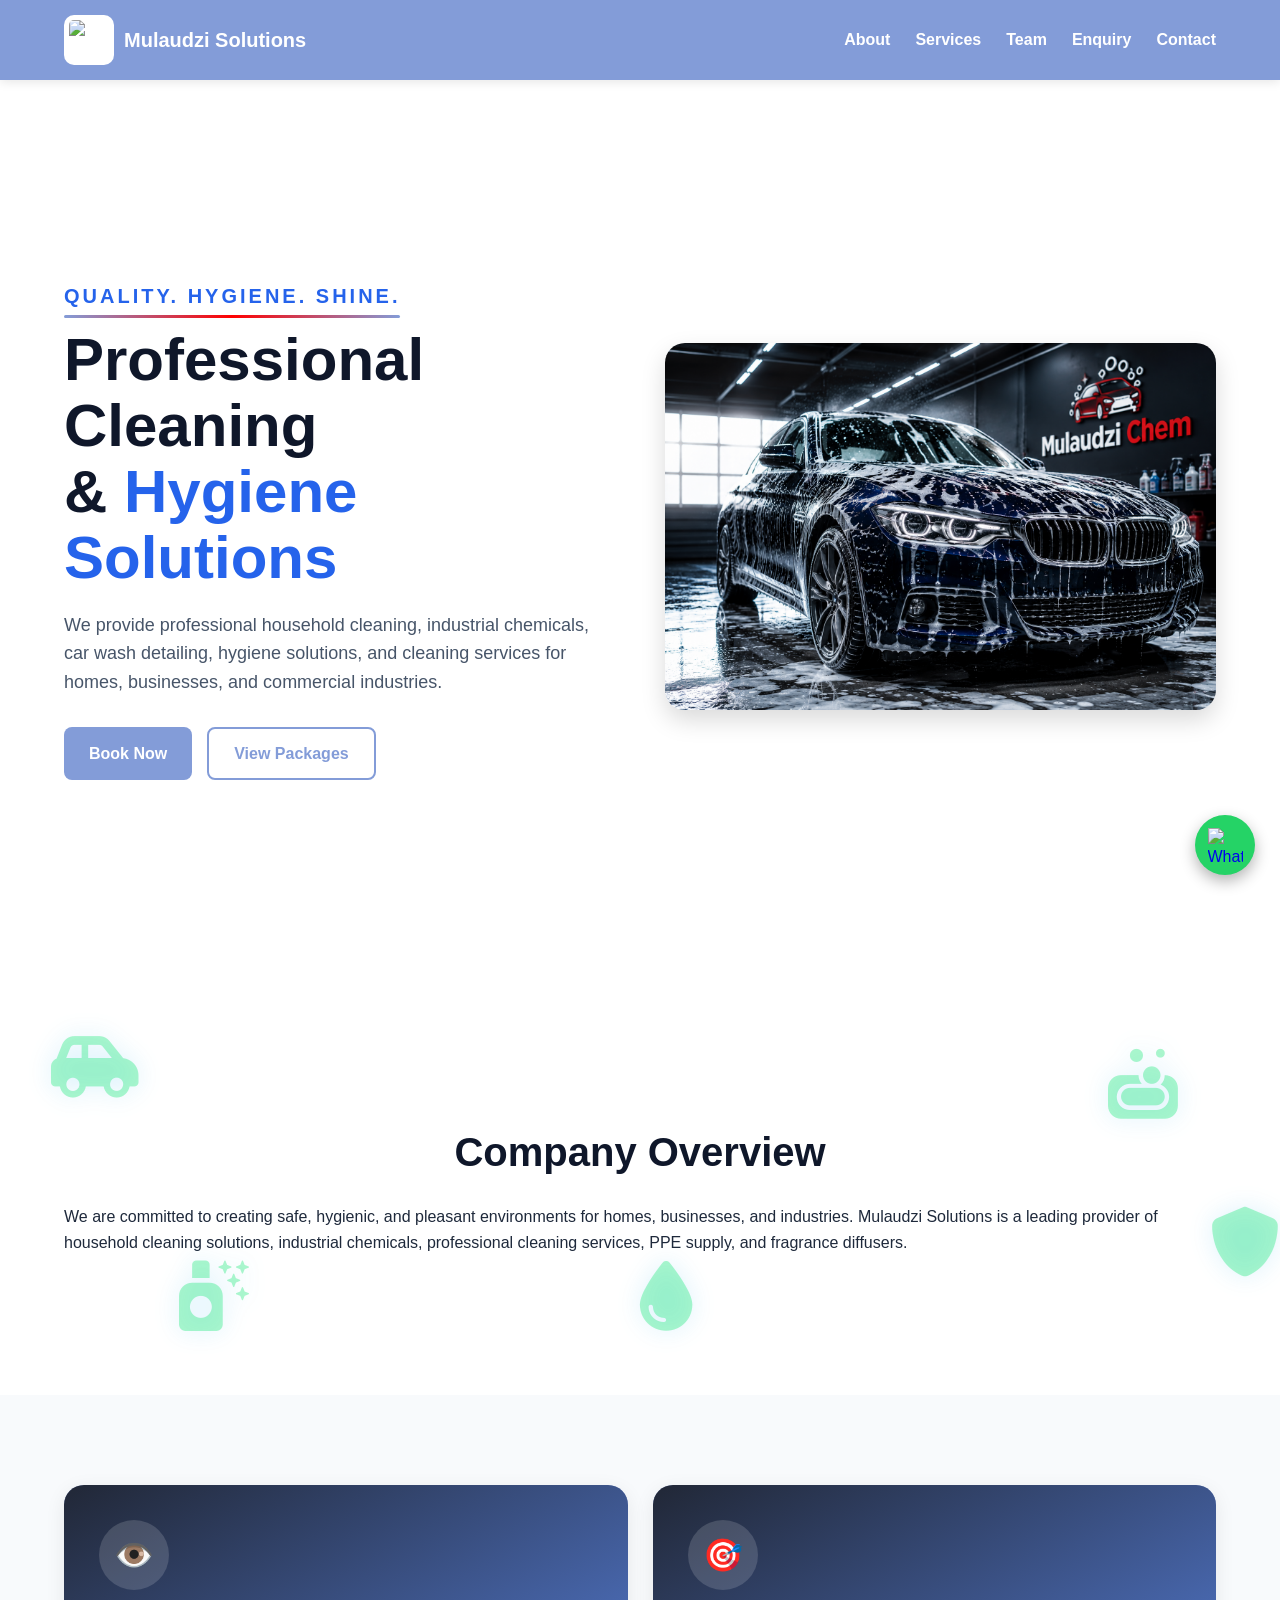
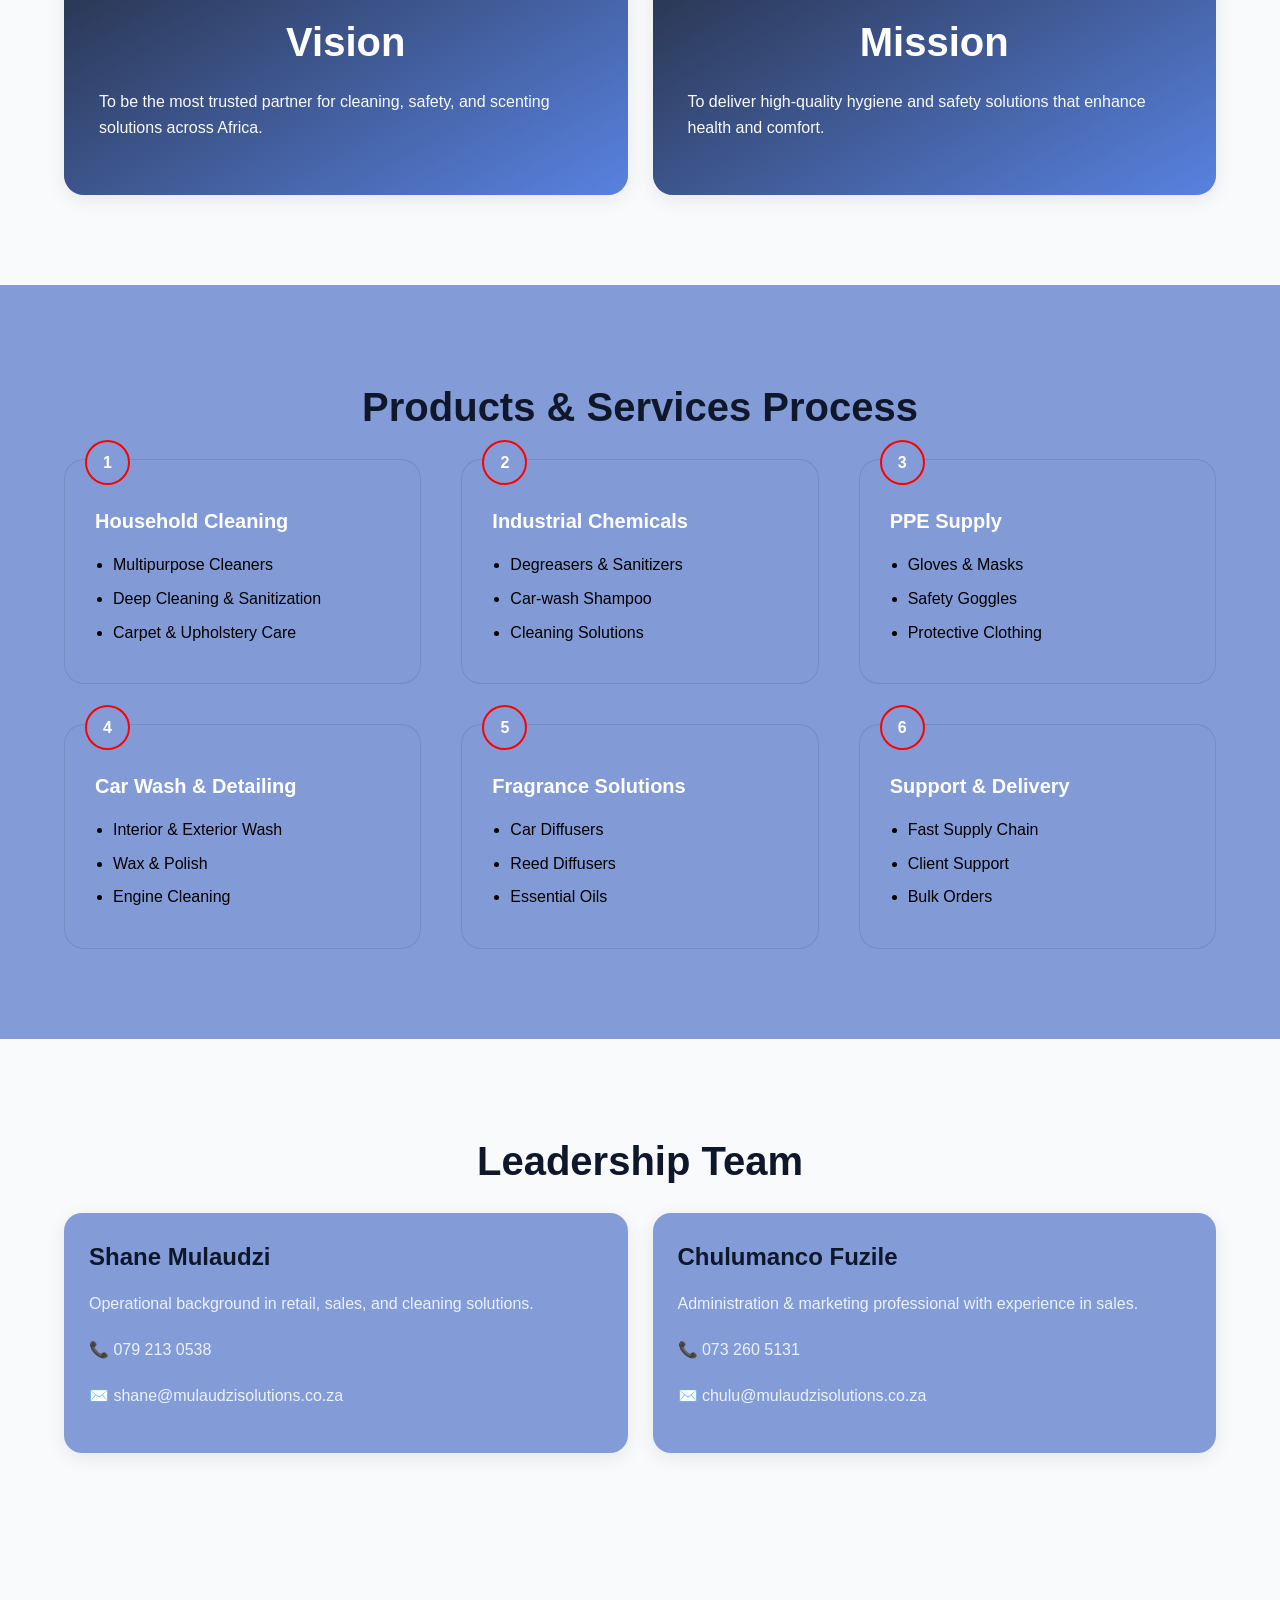
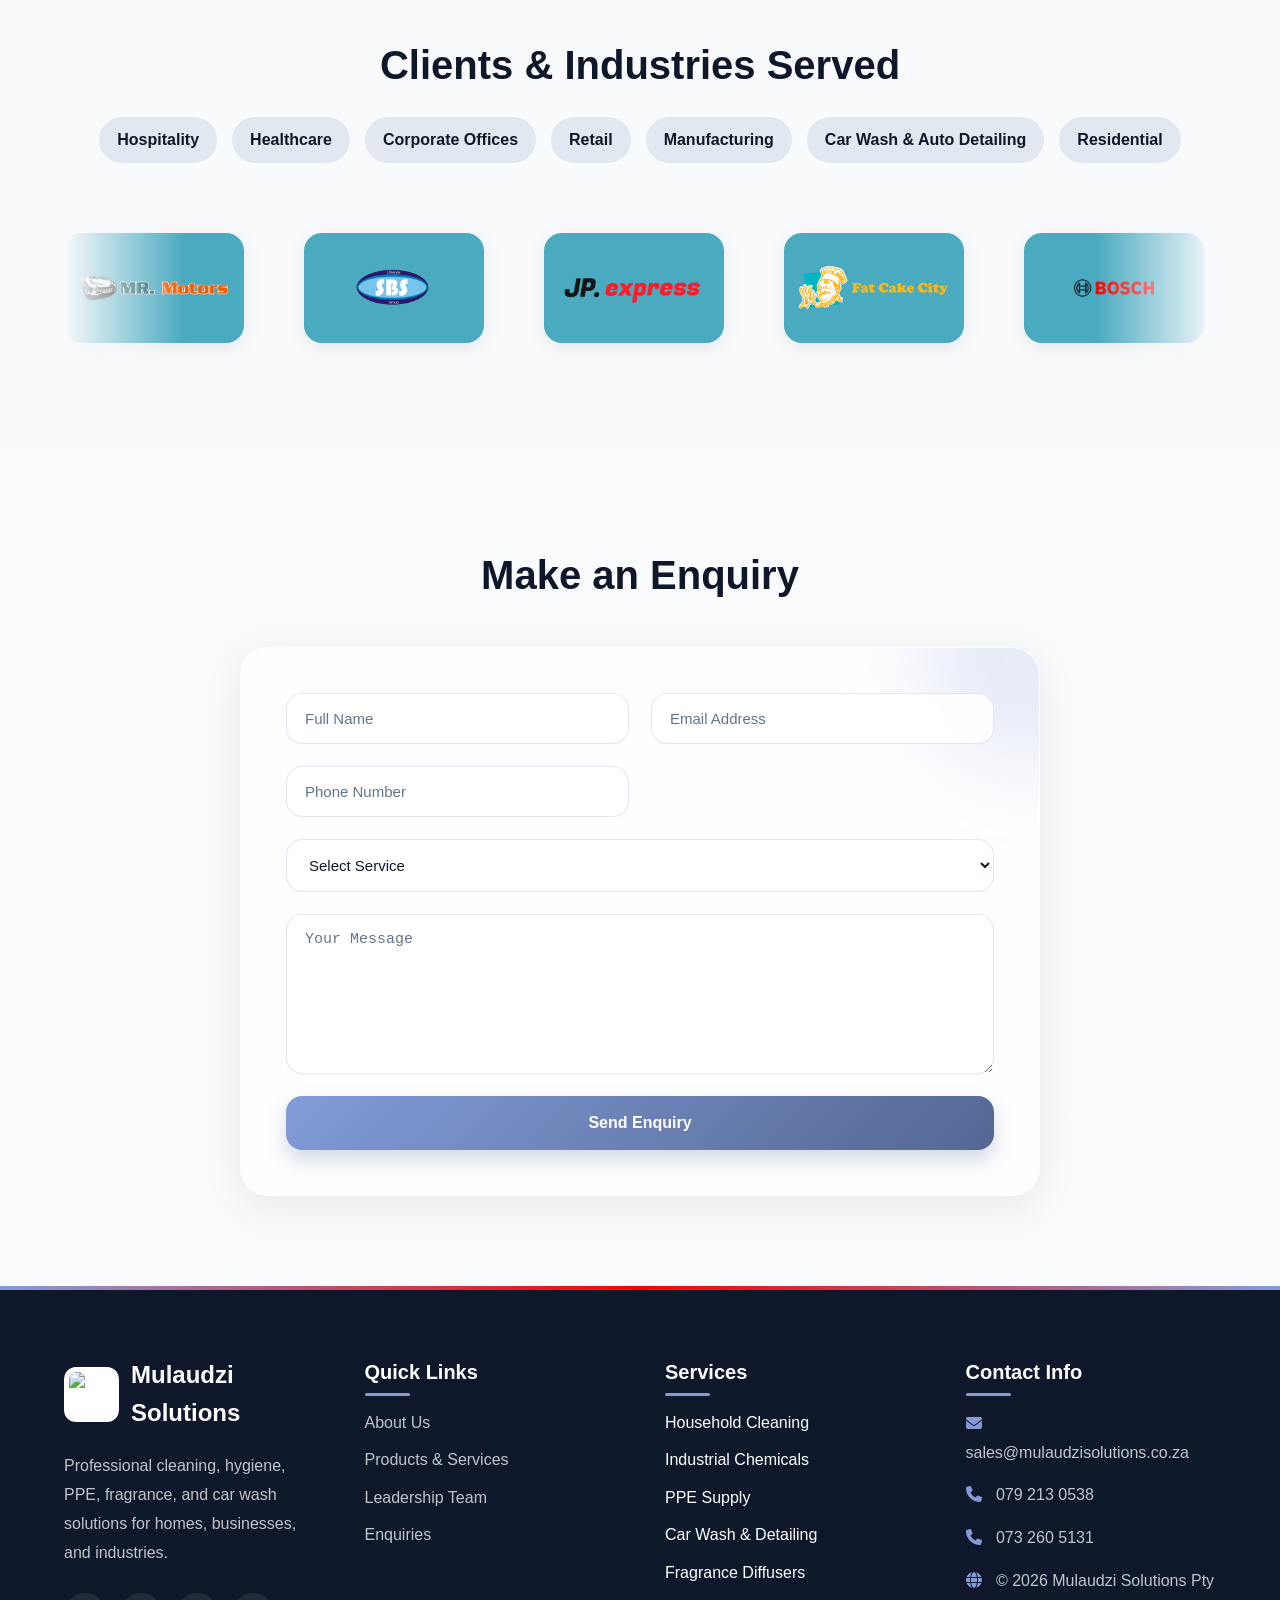
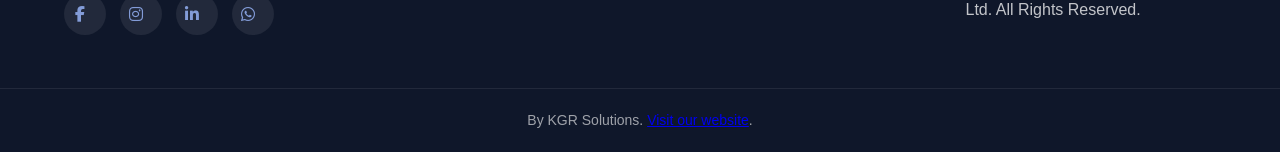
==== commit e6c7d85a: "add hover on hero" ====
--- a/index.html
+++ b/index.html
@@ -50,15 +50,17 @@
             <!-- LEFT -->
             <div class="hero-text">
 
-                <h4>CLEAN CAR. HAPPY YOU.</h4>
+                <h4>QUALITY. HYGIENE. SHINE.</h4>
 
                 <h1>
-                    Premium Car Wash <br> for a <span>Perfect Shine</span>
+                    Professional Cleaning <br>
+                    & <span>Hygiene Solutions</span>
                 </h1>
 
                 <p>
-                    We provide professional car wash, detailing, industrial cleaning solutions, and hygiene services for
-                    homes and businesses.
+                    We provide professional household cleaning, industrial chemicals,
+                    car wash detailing, hygiene solutions, and cleaning services
+                    for homes, businesses, and commercial industries.
                 </p>
 
                 <div class="hero-buttons">
@@ -68,9 +70,9 @@
 
             </div>
 
-            <!-- RIGHT (FIXED TYPO ERROR) -->
+            <!-- RIGHT -->
             <div class="hero-image">
-                <img src="public/mchero.png" alt="Car Wash Hero Image" loading="lazy">
+                <img src="public/mchero.png" alt="Mulaudzi Solutions Hero Image" loading="lazy">
             </div>
 
         </div>
@@ -240,7 +242,7 @@
                     <img src="public/mrmotors.png" alt="">
                     <img src="public/sbs.png" alt="">
                     <img src="public/jp.png" alt="">
-                    <img src="public/city.jpg" alt="">
+                    <img src="public/cake.png" alt="">
                     <img src="public/bosch-logo.png" alt="">
 
                     <img src="public/mrmotors.png" alt="">
--- a/style.css
+++ b/style.css
@@ -163,6 +163,75 @@
     position: relative;
     z-index: 2;
 }
+/* HERO TOP TEXT ANIMATION */
+.hero-text h4 {
+    color: #2563eb;
+    margin-bottom: 15px;
+    font-size: 20px;
+    font-weight: 700;
+    letter-spacing: 3px;
+
+    position: relative;
+    display: inline-block;
+
+    animation: fadeSlide 2s ease-in-out infinite alternate;
+}
+
+/* GLOW LINE UNDER TEXT */
+.hero-text h4::after {
+    content: "";
+
+    position: absolute;
+    left: 0;
+    bottom: -6px;
+
+    width: 100%;
+    height: 3px;
+
+    background: linear-gradient(
+        to right,
+        #839cd8,
+        red,
+        #839cd8
+    );
+
+    border-radius: 20px;
+
+    animation: glowLine 3s linear infinite;
+}
+
+/* TEXT FLOAT EFFECT */
+@keyframes fadeSlide {
+
+    0% {
+        opacity: 0.7;
+        transform: translateY(0px);
+    }
+
+    100% {
+        opacity: 1;
+        transform: translateY(-6px);
+    }
+}
+
+/* LINE ANIMATION */
+@keyframes glowLine {
+
+    0% {
+        transform: scaleX(0.7);
+        opacity: 0.6;
+    }
+
+    50% {
+        transform: scaleX(1);
+        opacity: 1;
+    }
+
+    100% {
+        transform: scaleX(0.7);
+        opacity: 0.6;
+    }
+}
 
 
 /* HERO TEXT */
@@ -400,54 +469,219 @@
 
 
 /* =========================
-   FORM
-========================= */
+   MODERN ENQUIRY FORM
+========================= */
+
+#enquiry {
+    position: relative;
+    background:
+        linear-gradient(rgba(248,250,252,0.92),
+        rgba(248,250,252,0.92)),
+        url("public/company-overview-bg.png");
+
+    background-size: cover;
+    background-position: center;
+}
 
 .form-box {
-    max-width: 700px;
+    max-width: 800px;
     margin: auto;
 
-    background: white;
-
-    padding: 40px;
-    border-radius: 20px;
-
-    box-shadow: 0 5px 20px rgba(0, 0, 0, 0.08);
-}
-
-form {
+    background: rgba(255,255,255,0.75);
+    backdrop-filter: blur(14px);
+
+    padding: 45px;
+
+    border-radius: 28px;
+
+    border: 1px solid rgba(255,255,255,0.3);
+
+    box-shadow:
+        0 10px 40px rgba(0,0,0,0.08),
+        0 0 0 1px rgba(255,255,255,0.2);
+
+    position: relative;
+    overflow: hidden;
+}
+
+/* TOP GLOW */
+.form-box::before {
+    content: "";
+
+    position: absolute;
+    top: -100px;
+    right: -100px;
+
+    width: 220px;
+    height: 220px;
+
+    background: rgba(131,156,216,0.18);
+
+    border-radius: 50%;
+
+    filter: blur(40px);
+}
+
+/* FORM GRID */
+
+.form-box form {
     display: grid;
-    gap: 20px;
-}
-
-input,
-select,
-textarea {
+    grid-template-columns: repeat(2, 1fr);
+    gap: 22px;
+
+    position: relative;
+    z-index: 2;
+}
+
+/* FULL WIDTH ITEMS */
+
+.form-box textarea,
+.form-box button,
+.form-box select {
+    grid-column: span 2;
+}
+
+/* INPUTS */
+
+.form-box input,
+.form-box select,
+.form-box textarea {
     width: 100%;
 
-    padding: 14px;
-
-    border: 1px solid #cbd5e1;
-    border-radius: 8px;
+    padding: 16px 18px;
+
+    border: 1px solid rgba(131,156,216,0.25);
+
+    border-radius: 16px;
+
+    background: rgba(255,255,255,0.9);
+
+    font-size: 15px;
+    color: #0f172a;
+
+    outline: none;
+
+    transition: all 0.3s ease;
+}
+
+/* PLACEHOLDER */
+
+.form-box input::placeholder,
+.form-box textarea::placeholder {
+    color: #64748b;
+}
+
+/* FOCUS EFFECT */
+
+.form-box input:focus,
+.form-box select:focus,
+.form-box textarea:focus {
+    border-color: #839cd8;
+
+    box-shadow:
+        0 0 0 4px rgba(131,156,216,0.15),
+        0 10px 20px rgba(131,156,216,0.08);
+
+    transform: translateY(-2px);
+}
+
+/* TEXTAREA */
+
+.form-box textarea {
+    min-height: 160px;
+    resize: vertical;
+}
+
+/* SELECT */
+
+.form-box select {
+    cursor: pointer;
+}
+
+/* BUTTON */
+
+.form-box .btn {
+    width: 100%;
+
+    padding: 18px;
+
+    border-radius: 16px;
 
     font-size: 16px;
-
-    outline: none;
-    transition: 0.3s;
-}
-
-input:focus,
-select:focus,
-textarea:focus {
-    border-color: #839cd8;
-}
-
-textarea {
-    resize: vertical;
-    min-height: 130px;
-}
-
-
+    font-weight: 700;
+
+    background: linear-gradient(
+        135deg,
+        #839cd8,
+        #546793
+    );
+
+    border: none;
+
+    box-shadow:
+        0 10px 20px rgba(84,103,147,0.25);
+
+    transition: all 0.3s ease;
+}
+
+.form-box .btn:hover {
+    transform: translateY(-4px);
+
+    background: linear-gradient(
+        135deg,
+        red,
+        #ff5f5f
+    );
+
+    box-shadow:
+        0 14px 25px rgba(255,0,0,0.25);
+}
+
+/* FORM TITLE */
+
+#enquiry h2 {
+    margin-bottom: 40px;
+}
+
+/* =========================
+   MOBILE
+========================= */
+
+@media (max-width: 768px) {
+
+    .form-box {
+        padding: 28px;
+        border-radius: 22px;
+    }
+
+    .form-box form {
+        grid-template-columns: 1fr;
+    }
+
+    .form-box textarea,
+    .form-box button,
+    .form-box select {
+        grid-column: span 1;
+    }
+}
+
+@media (max-width: 480px) {
+
+    .form-box {
+        padding: 22px;
+    }
+
+    .form-box input,
+    .form-box select,
+    .form-box textarea {
+        padding: 14px;
+        border-radius: 14px;
+    }
+
+    .form-box .btn {
+        padding: 16px;
+    }
+}
 /* =========================
    ABOUT SECTION
 ========================= */
@@ -1378,4 +1612,247 @@
     .process-grid {
         grid-template-columns: 1fr;
     }
+}
+/* =========================
+   PACKAGES PAGE SCOPED STYLES
+   (DO NOT AFFECT OTHER PAGES)
+========================= */
+
+.packages-page {
+    background: #f8fafc;
+}
+
+/* HERO */
+.packages-page .packages-hero {
+    position: relative;
+    min-height: 70vh;
+    display: flex;
+    align-items: center;
+    justify-content: center;
+    color: white;
+
+    /* NEW BACKGROUND IMAGE */
+    background: url("public/packages-hero.png") center/cover no-repeat;
+}
+
+.packages-page .packages-hero .hero-overlay {
+    position: absolute;
+    inset: 0;
+    background: rgba(0,0,0,0.6);
+    .packages-page .hero-overlay {
+    position: absolute;
+    inset: 0;
+
+    /* smoother blend */
+    background: linear-gradient(
+        rgba(0,0,0,0.65),
+        rgba(0,0,0,0.55)
+    );
+}
+}
+
+.packages-page .packages-hero .hero-content {
+    position: relative;
+    z-index: 2;
+    text-align: center;
+    max-width: 800px;
+}
+
+.packages-page .packages-hero h1 {
+    font-size: 48px;
+    margin-bottom: 10px;
+}
+
+.packages-page .packages-hero p {
+    opacity: 0.9;
+}
+
+/* HERO BUTTONS (ISOLATED) */
+.packages-page .hero-buttons {
+    margin-top: 20px;
+    display: flex;
+    gap: 15px;
+    justify-content: center;
+    flex-wrap: wrap;
+}
+
+/* SECTION SCOPING */
+.packages-page .section {
+    padding: 80px 0;
+}
+
+/* DOWNLOAD CARDS */
+.packages-page .download-wrapper {
+    display: grid;
+    grid-template-columns: repeat(auto-fit, minmax(250px, 1fr));
+    gap: 25px;
+}
+
+.packages-page .download-card {
+    background: white;
+    padding: 25px;
+    border-radius: 14px;
+    text-align: center;
+    box-shadow: 0 5px 20px rgba(0,0,0,0.05);
+    transition: 0.3s ease;
+}
+
+.packages-page .download-card:hover {
+    transform: translateY(-5px);
+}
+
+/* TABLES */
+/* =========================
+   MODERN PRODUCT TABLE HOVER
+========================= */
+
+.packages-page .price-table tbody tr {
+    transition: all 0.3s ease;
+    cursor: pointer;
+}
+
+/* ROW HOVER */
+.packages-page .price-table tbody tr:hover {
+    background: linear-gradient(
+        to right,
+        rgba(131,156,216,0.12),
+        rgba(255,255,255,1)
+    );
+
+    transform: scale(1.01);
+
+    box-shadow: inset 4px 0 0 #839cd8;
+}
+
+/* PRODUCT NAME */
+.packages-page .price-table tbody tr td:first-child {
+    font-weight: 600;
+    transition: 0.3s ease;
+}
+
+/* PRODUCT NAME HOVER */
+.packages-page .price-table tbody tr:hover td:first-child {
+    color: #2563eb;
+    padding-left: 18px;
+}
+
+/* PRICE CELLS */
+.packages-page .price-table td:nth-child(2),
+.packages-page .price-table td:nth-child(3) {
+    font-weight: bold;
+    transition: all 0.3s ease;
+}
+
+/* PRICE HOVER EFFECT */
+.packages-page .price-table tbody tr:hover td:nth-child(2),
+.packages-page .price-table tbody tr:hover td:nth-child(3) {
+    color: red;
+
+    transform: scale(1.08);
+
+    text-shadow: 0 0 10px rgba(255,0,0,0.2);
+}
+
+/* SMOOTH TABLE LOOK */
+.packages-page .price-table {
+    overflow: hidden;
+    border-radius: 18px;
+}
+
+/* ALTERNATING ROW COLORS */
+.packages-page .price-table tbody tr:nth-child(even) {
+    background: rgba(248,250,252,0.7);
+}
+
+/* HEADER IMPROVEMENT */
+.packages-page .price-table th {
+    position: sticky;
+    top: 0;
+
+    background: linear-gradient(
+        135deg,
+        #839cd8,
+        #546793
+    );
+
+    letter-spacing: 0.5px;
+}
+
+/* TABLE SHADOW */
+.packages-page .table-wrapper {
+    border-radius: 18px;
+    overflow: hidden;
+
+    box-shadow:
+        0 10px 30px rgba(0,0,0,0.06);
+}
+.packages-page .table-wrapper {
+    overflow-x: auto;
+}
+
+.packages-page .price-table {
+    width: 100%;
+    border-collapse: collapse;
+    background: white;
+    border-radius: 12px;
+    overflow: hidden;
+}
+
+.packages-page .price-table th {
+    background: #839cd8;
+    color: white;
+    padding: 14px;
+}
+
+.packages-page .price-table td {
+    padding: 12px;
+    border-bottom: 1px solid #e2e8f0;
+}
+
+/* NOTE BOX */
+.packages-page .note-box {
+    margin-top: 15px;
+    background: #fff7ed;
+    padding: 15px;
+    border-left: 5px solid orange;
+    display: flex;
+    gap: 10px;
+    align-items: center;
+}
+
+/* CONTACT STRIP */
+.packages-page .contact-strip {
+    background: #0f172a;
+    color: white;
+    padding: 40px 0;
+}
+
+.packages-page .contact-strip-grid {
+    display: flex;
+    justify-content: space-between;
+    flex-wrap: wrap;
+    gap: 20px;
+}
+
+/* FOOTER */
+.packages-page .footer {
+    background: #020617;
+    color: white;
+    text-align: center;
+    padding: 40px 0;
+}
+
+/* BUTTON OVERRIDE (SAFE) */
+.packages-page .btn {
+    background: #839cd8;
+    color: white;
+    padding: 10px 18px;
+    border-radius: 8px;
+    display: inline-block;
+    text-decoration: none;
+    transition: 0.3s;
+}
+
+.packages-page .btn:hover {
+    background: red;
 }
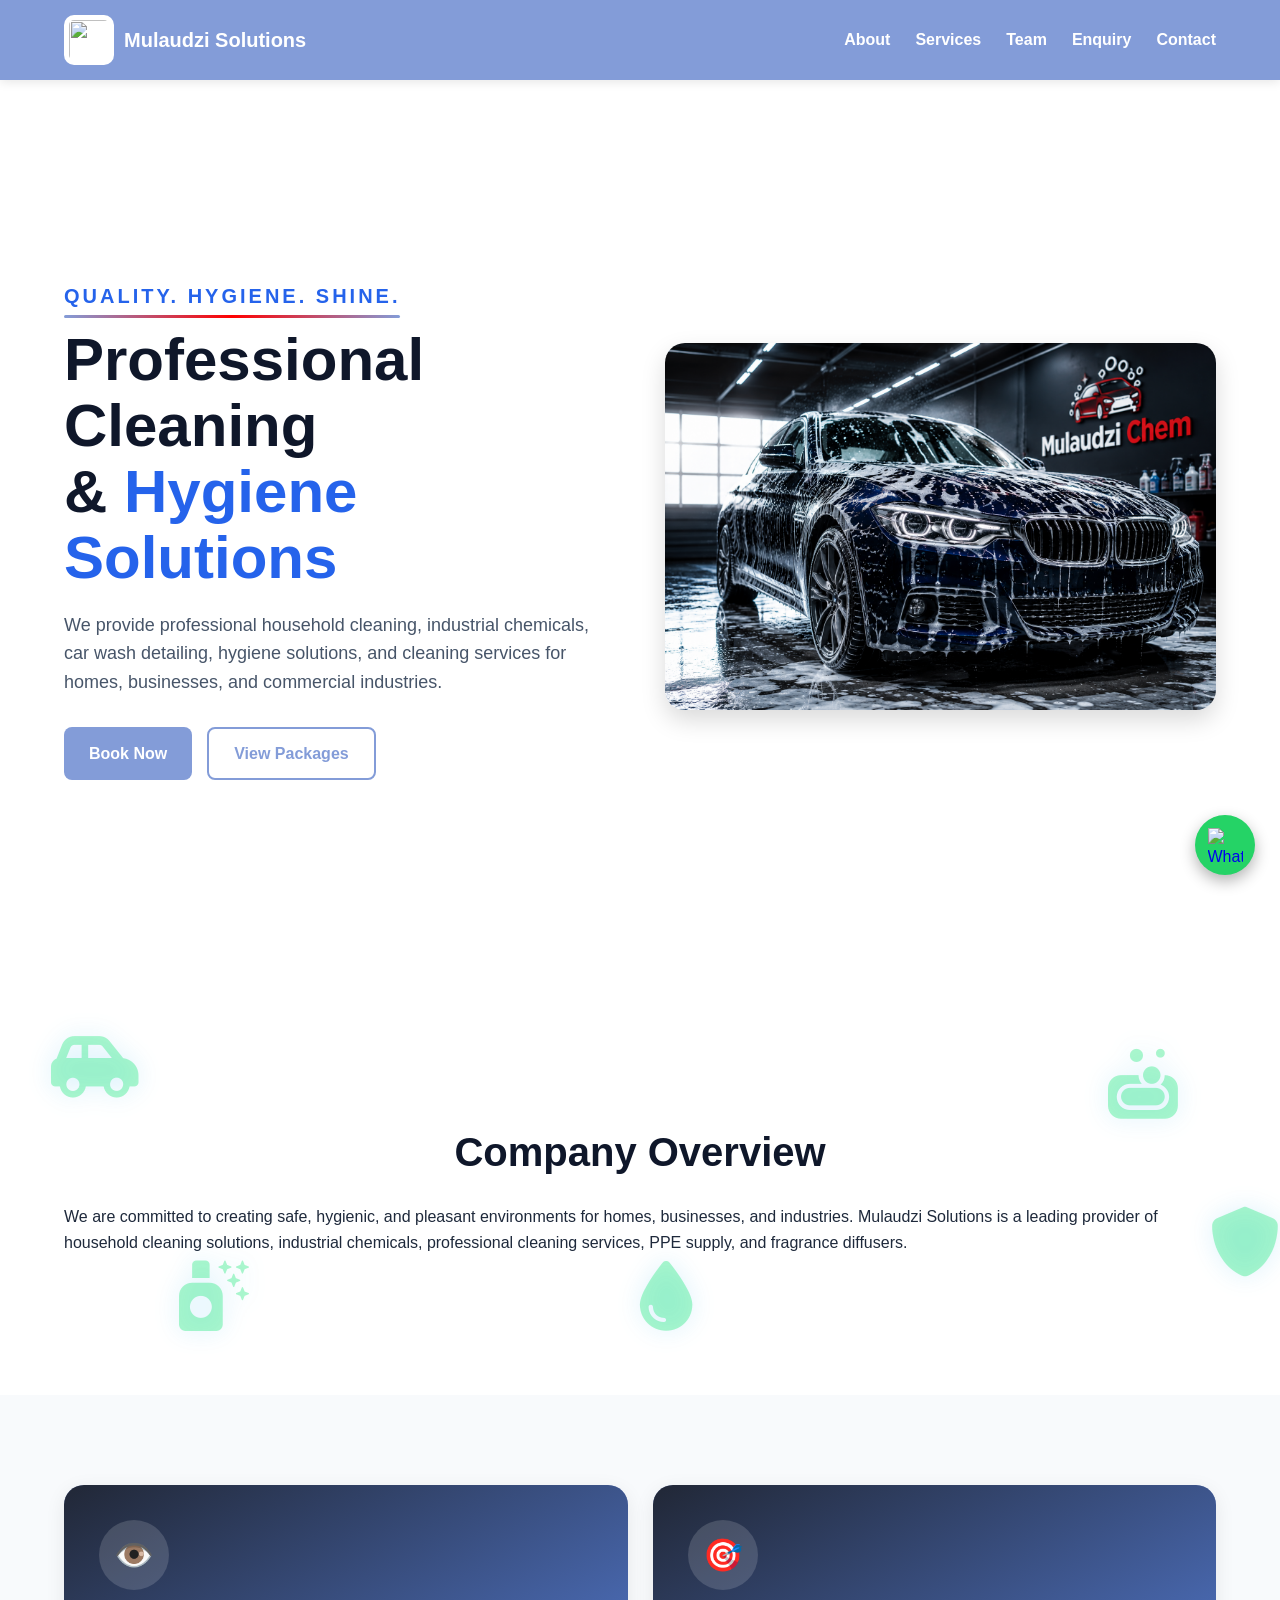
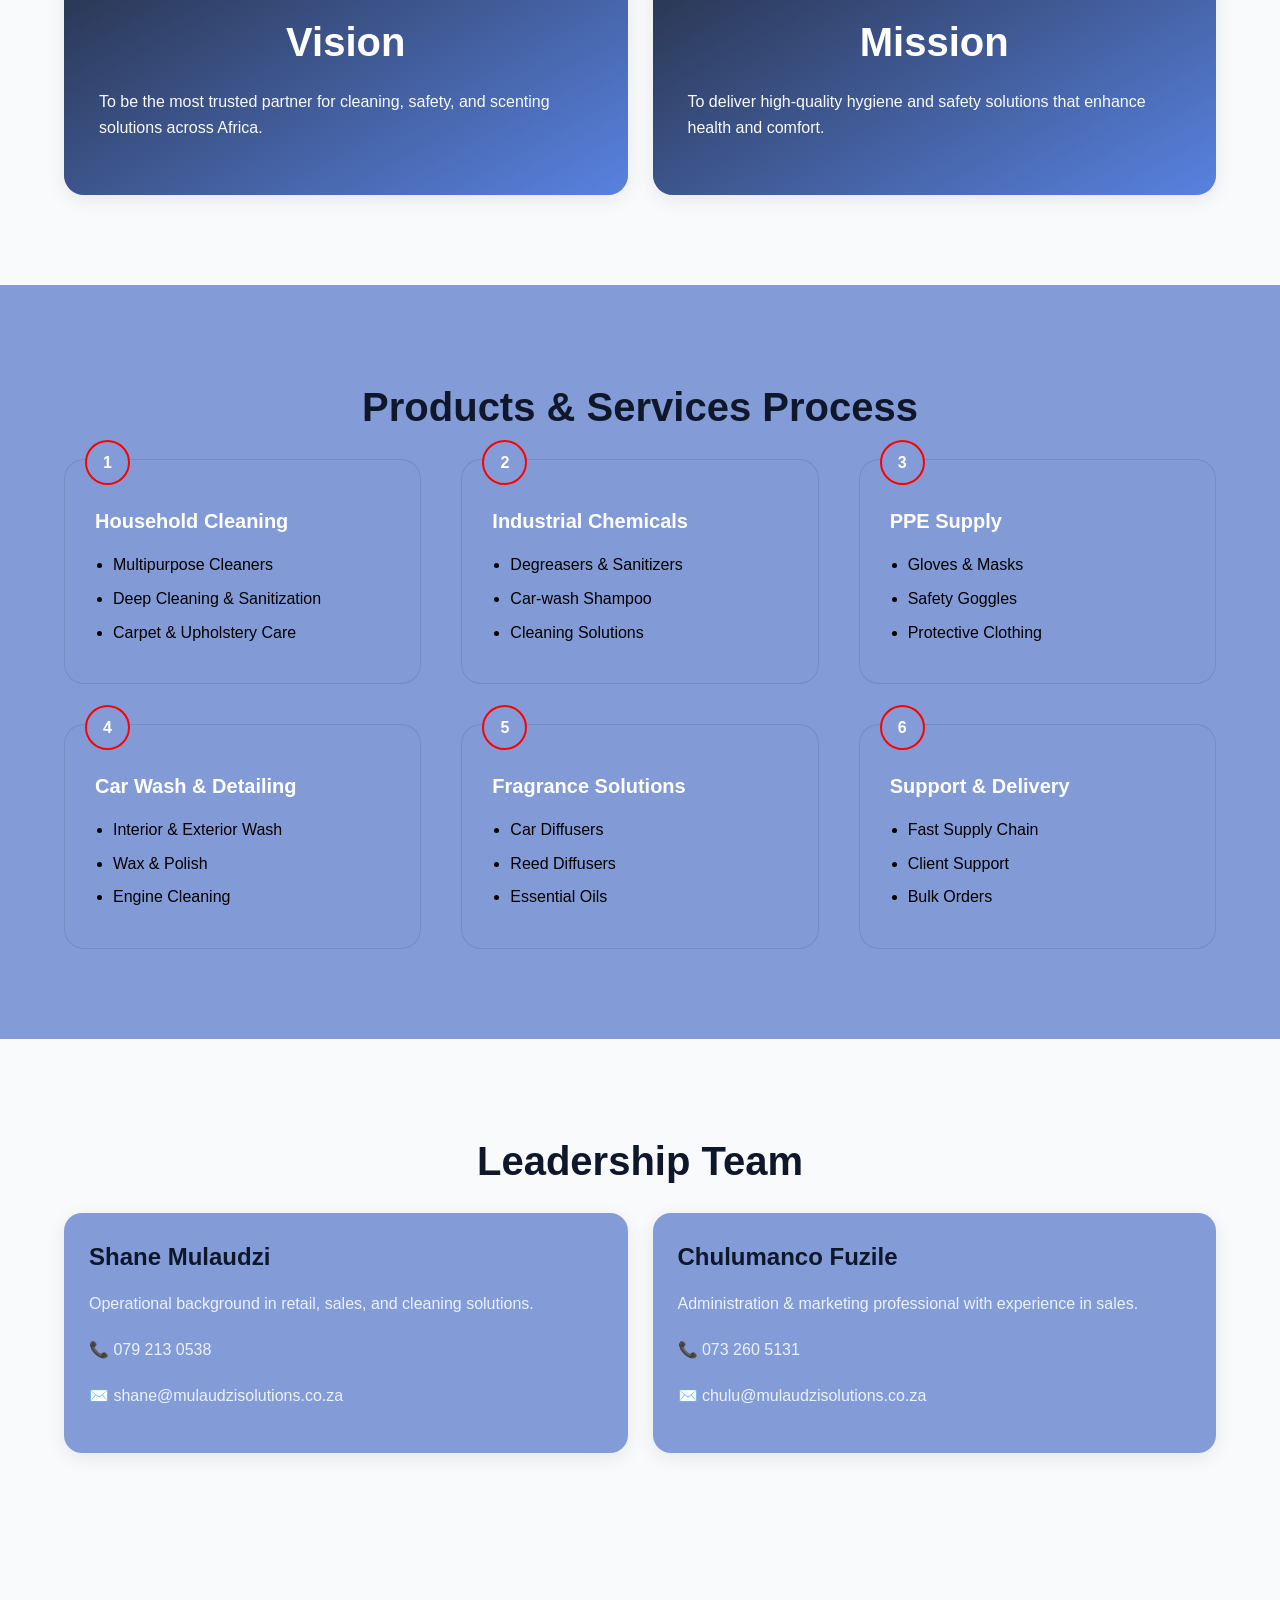
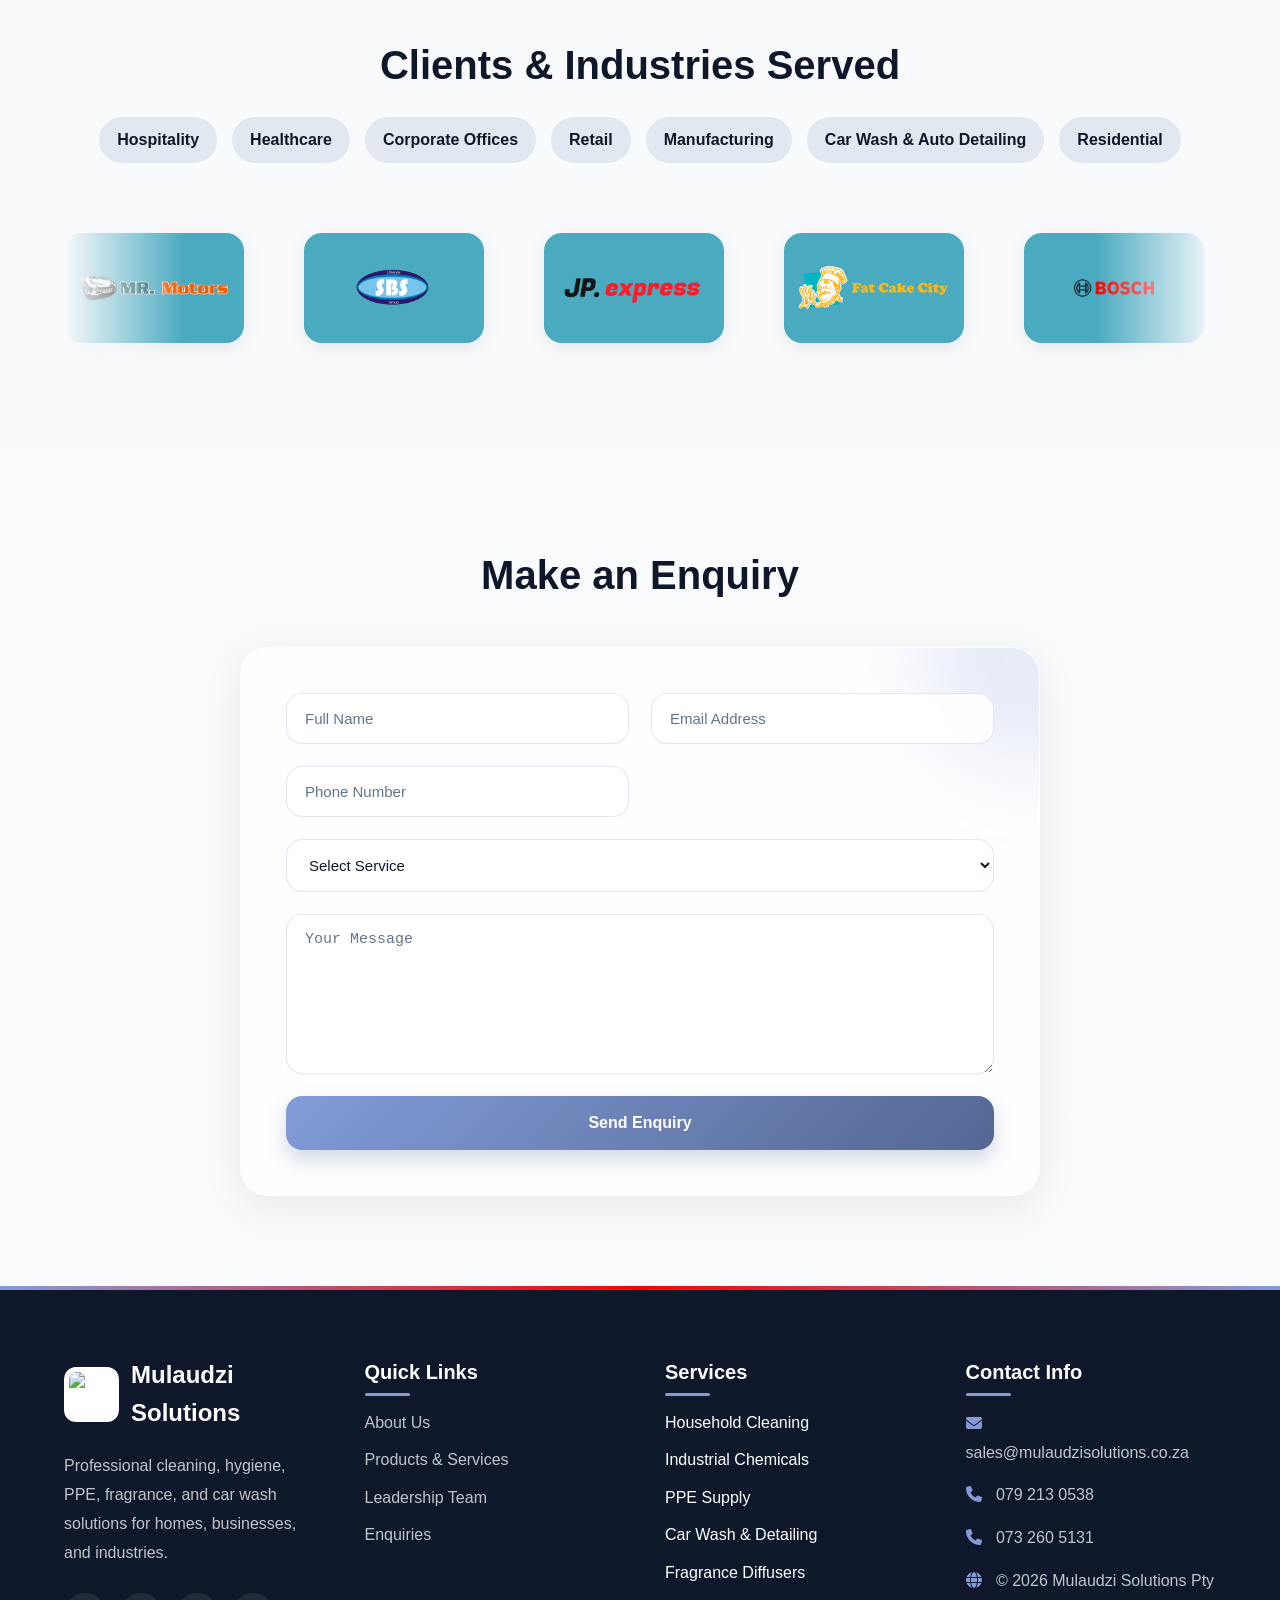
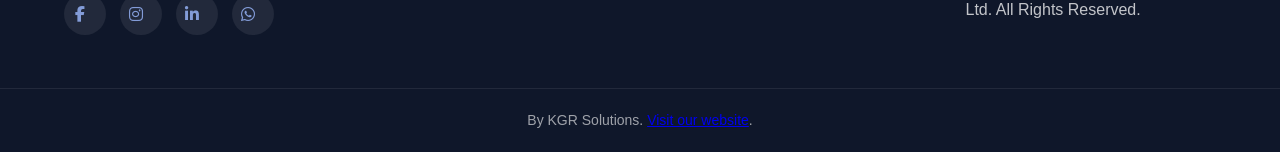
==== commit ac9a87d2: "Add logo as home button" ====
--- a/index.html
+++ b/index.html
@@ -19,11 +19,10 @@
     <nav class="navbar">
         <div class="container nav-content">
 
-            <!-- Logo -->
-            <div class="logo-box">
-                <img src="public/mula.png" alt="Mulaudzi Solutions Logo" class="nav-logo" />
+            <a href="index.html" class="logo-box">
+                <img src="public/mula.png" class="nav-logo" />
                 <span>Mulaudzi Solutions</span>
-            </div>
+            </a>
 
             <button id="menu-toggle" class="menu-toggle" aria-label="Toggle navigation">
                 ☰
--- a/style.css
+++ b/style.css
@@ -1018,6 +1018,25 @@
 }
 
 /* LOGO */
+.logo-box {
+    display: flex;
+    align-items: center;
+    gap: 10px;
+
+    text-decoration: none;
+    color: white;
+
+    transition: 0.3s ease;
+}
+
+.logo-box:hover {
+    transform: scale(1.03);
+}
+
+.logo-box span {
+    font-size: 20px;
+    font-weight: bold;
+}
 .footer-logo {
     display: flex;
     align-items: center;
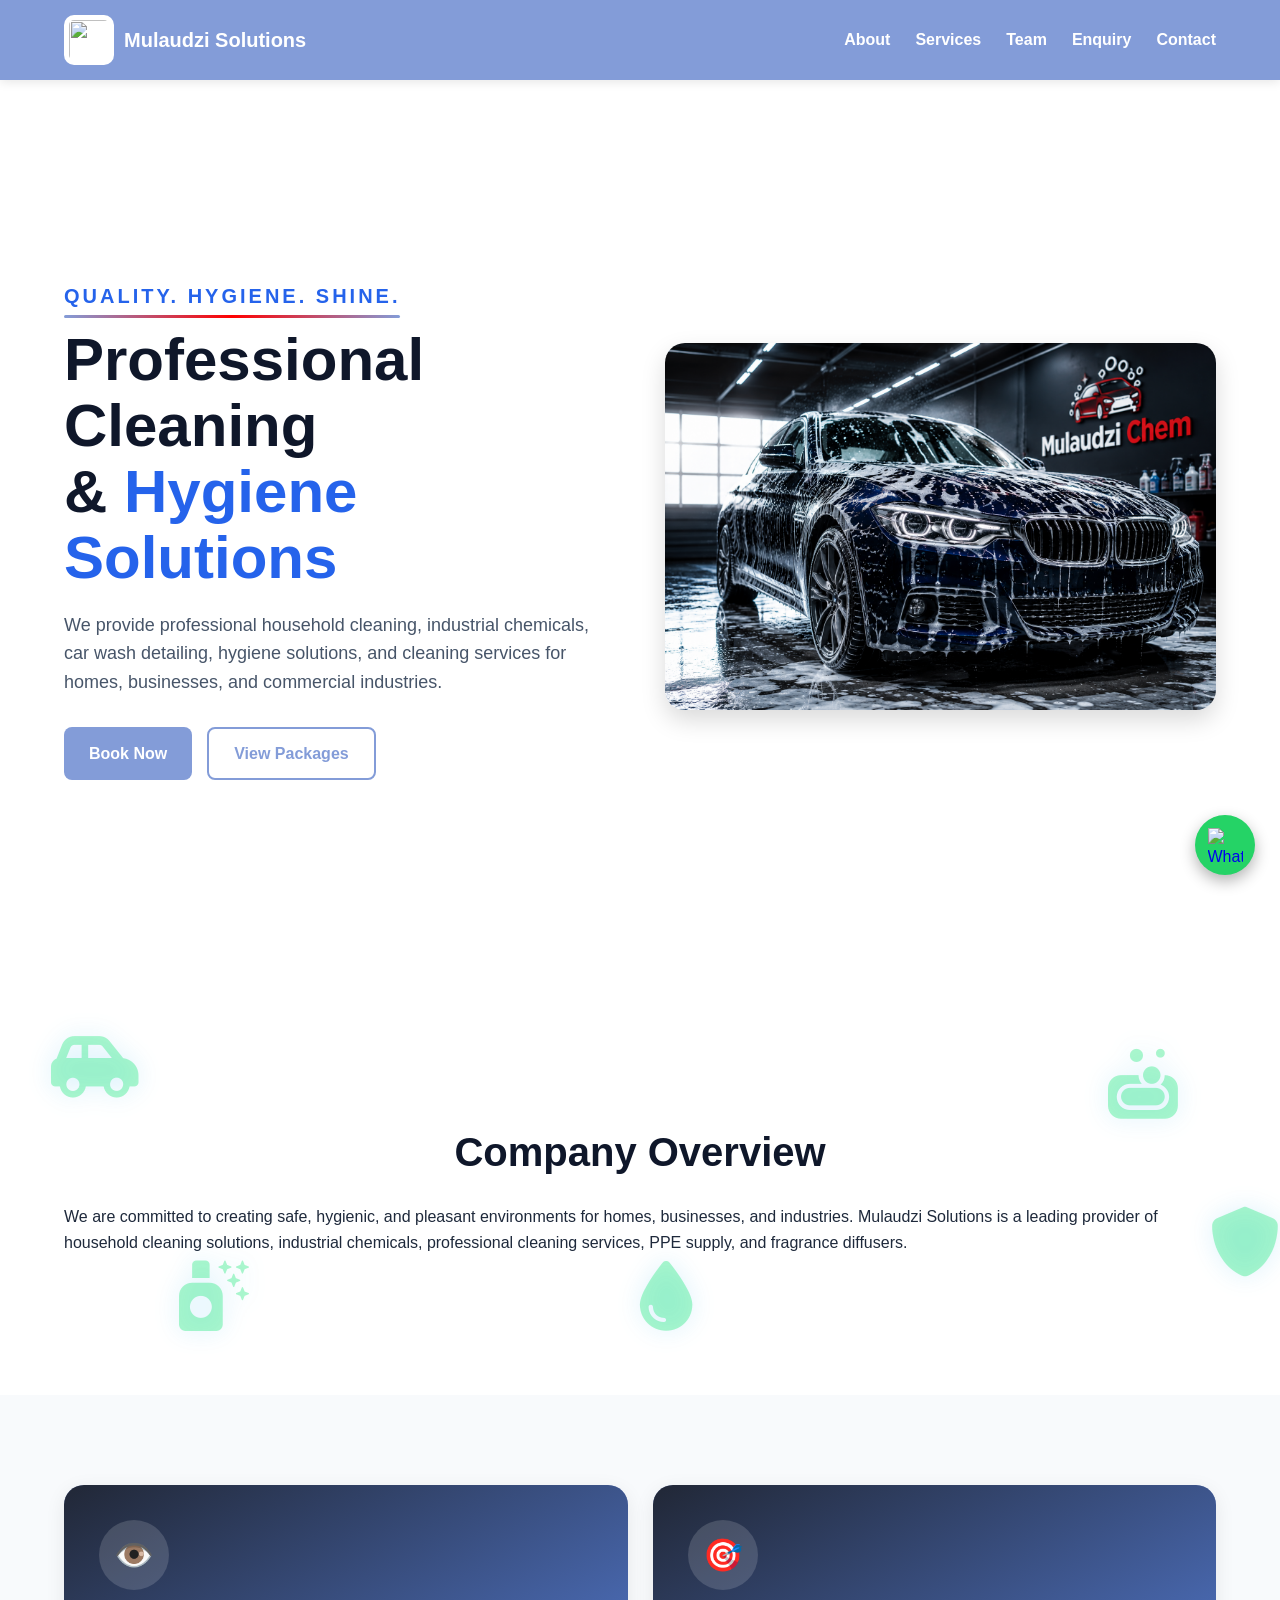
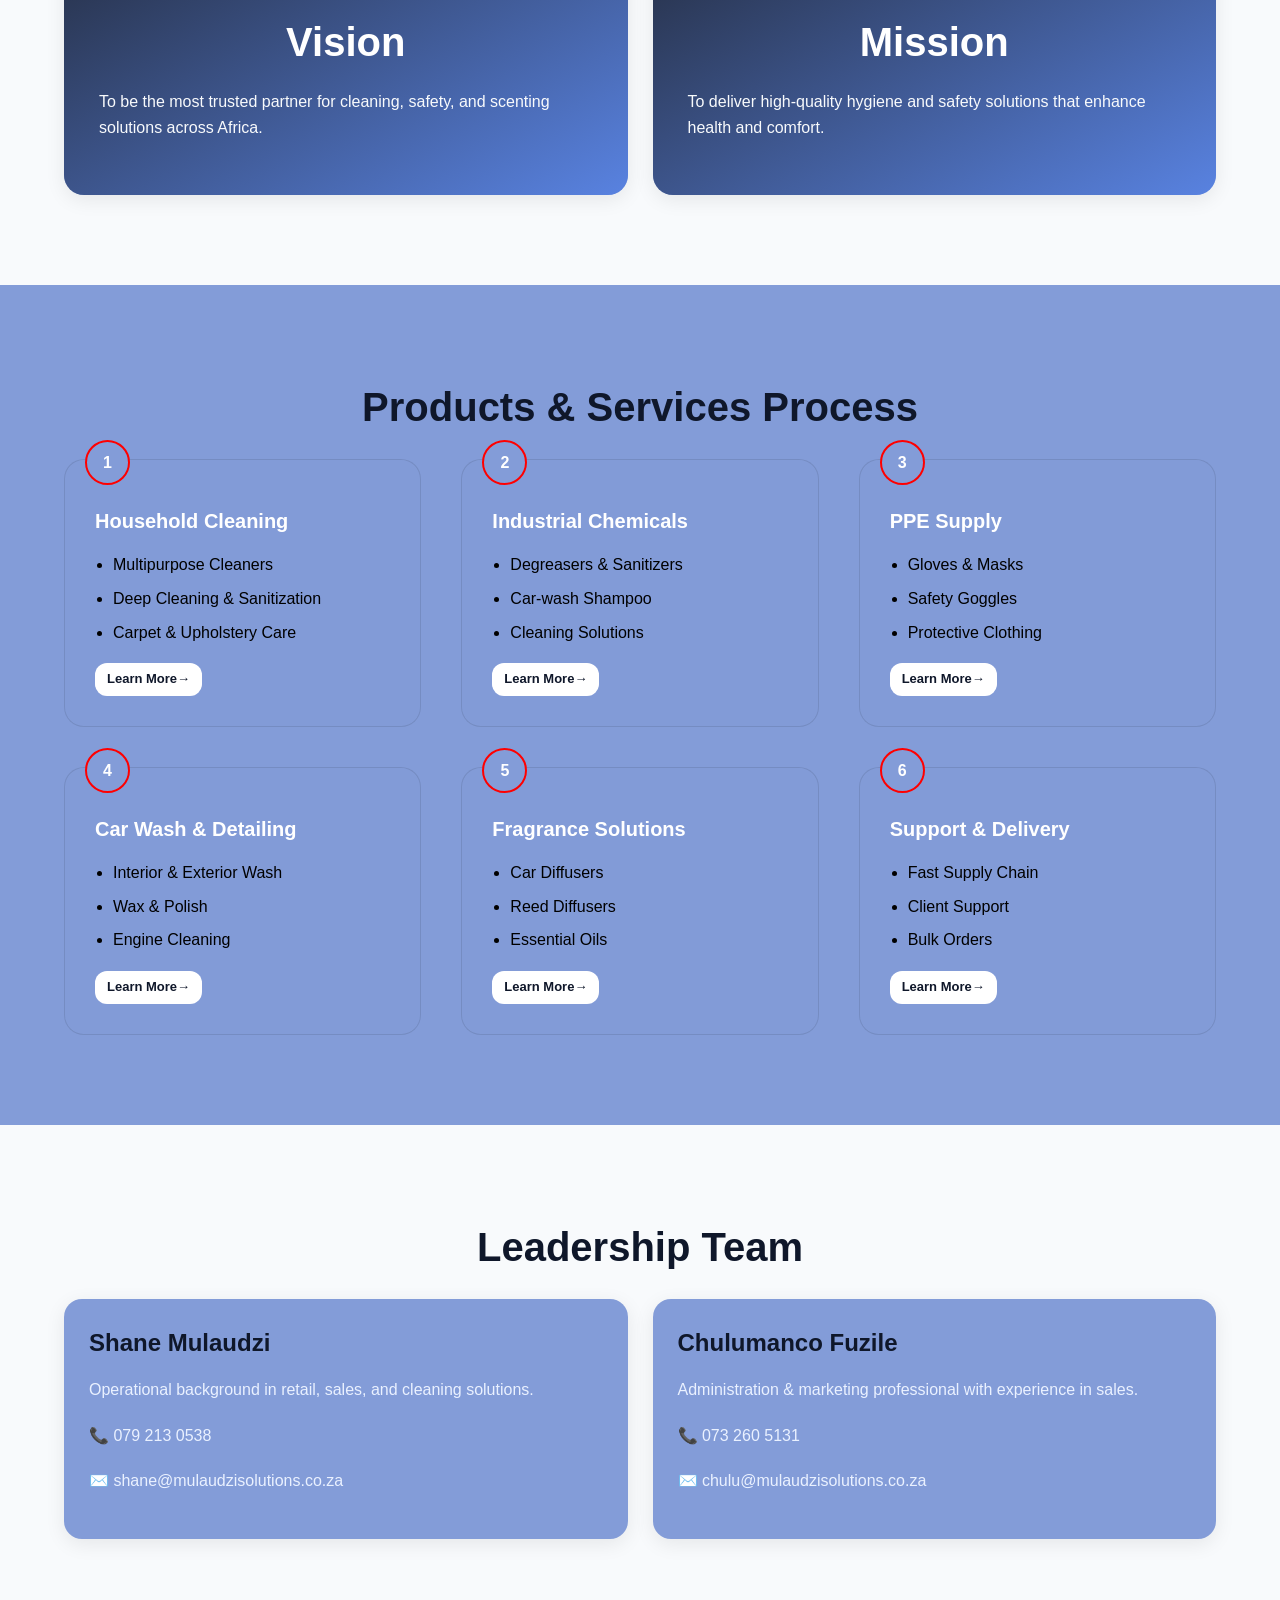
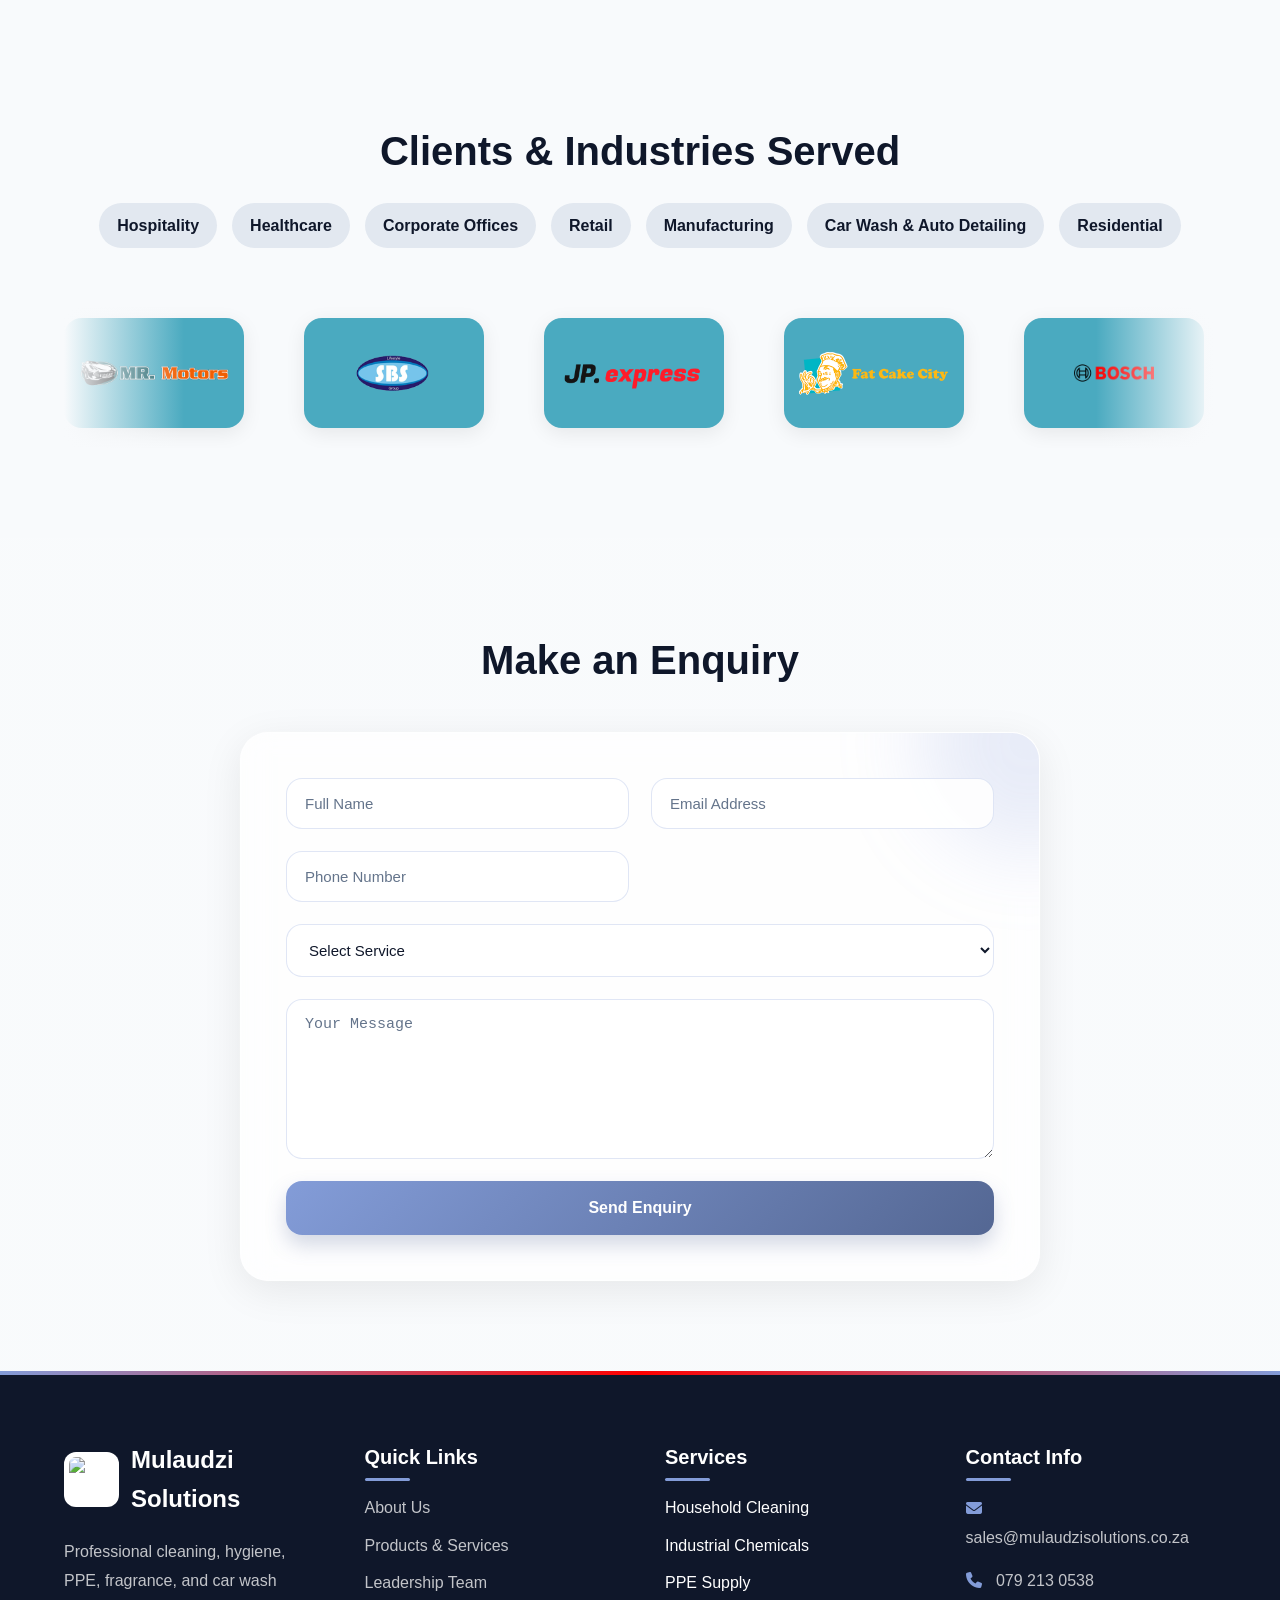
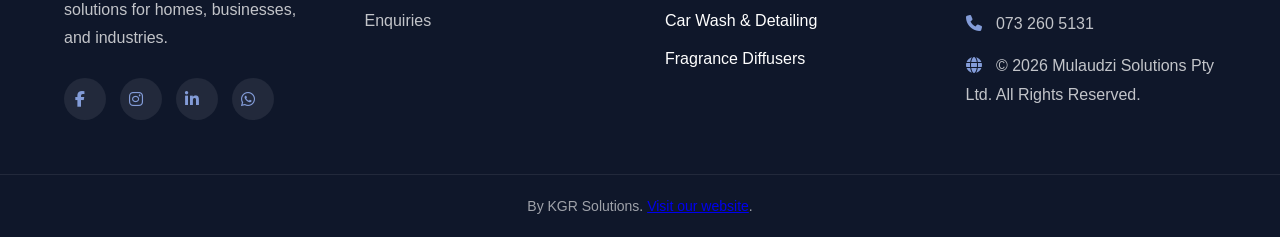
==== commit a9a35bfc: "Fix: emailJS" ====
--- a/index.html
+++ b/index.html
@@ -1,5 +1,6 @@
 <!DOCTYPE html>
 <html lang="en">
+<link rel="icon" type="image/png" href="public/mula.png">
 
 <head>
     <meta charset="UTF-8" />
@@ -8,8 +9,14 @@
 
     <link rel="stylesheet" href="style.css" />
     <meta name="theme-color" content="#839cd8">
-
+    <script type="text/javascript" src="https://cdn.jsdelivr.net/npm/@emailjs/browser@4/dist/email.min.js">
+    </script>
     <!-- FONT AWESOME -->
+
+    <meta name="description"
+        content="Professional cleaning, hygiene, PPE and industrial solutions by Mulaudzi Solutions.">
+    <meta name="keywords" content="cleaning services, industrial chemicals, PPE, car wash, hygiene solutions">
+    <meta name="author" content="Mulaudzi Solutions">
     <link rel="stylesheet" href="https://cdnjs.cloudflare.com/ajax/libs/font-awesome/6.5.1/css/all.min.css">
 </head>
 
@@ -31,7 +38,7 @@
             <!-- Links (FIXED ID for JS) -->
             <ul id="nav-links" class="nav-links">
                 <li><a href="#about">About</a></li>
-                <li><a href="#services">Services</a></li>
+                <li><a href="#services-flow">Services</a></li>
                 <li><a href="#team">Team</a></li>
                 <li><a href="#enquiry">Enquiry</a></li>
                 <li><a href="#contact">Contact</a></li>
@@ -63,7 +70,10 @@
                 </p>
 
                 <div class="hero-buttons">
-                    <a href="#contact" class="btn">Book Now</a>
+                    <a href="https://wa.me/27792130538?text=Hi%20I%20want%20to%20book%20a%20service" class="btn"
+                        target="_blank">
+                        Book Now
+                    </a>
                     <a href="packages.html" class="btn btn-outline">View Packages</a>
                 </div>
 
@@ -141,6 +151,9 @@
                         <li>Deep Cleaning & Sanitization</li>
                         <li>Carpet & Upholstery Care</li>
                     </ul>
+                    <a href="packages.html" class="learn-btn">
+                        Learn More
+                    </a>
                 </div>
 
                 <div class="step">
@@ -151,6 +164,9 @@
                         <li>Car-wash Shampoo</li>
                         <li>Cleaning Solutions</li>
                     </ul>
+                    <a href="packages.html" class="learn-btn">
+                        Learn More
+                    </a>
                 </div>
 
                 <div class="step">
@@ -161,6 +177,9 @@
                         <li>Safety Goggles</li>
                         <li>Protective Clothing</li>
                     </ul>
+                    <a href="packages.html" class="learn-btn">
+                        Learn More
+                    </a>
                 </div>
 
                 <div class="step">
@@ -171,6 +190,9 @@
                         <li>Wax & Polish</li>
                         <li>Engine Cleaning</li>
                     </ul>
+                    <a href="packages.html" class="learn-btn">
+                        Learn More
+                    </a>
                 </div>
 
                 <div class="step">
@@ -181,6 +203,9 @@
                         <li>Reed Diffusers</li>
                         <li>Essential Oils</li>
                     </ul>
+                    <a href="packages.html" class="learn-btn">
+                        Learn More
+                    </a>
                 </div>
 
                 <div class="step">
@@ -191,12 +216,16 @@
                         <li>Client Support</li>
                         <li>Bulk Orders</li>
                     </ul>
-                </div>
-
-            </div>
-
-        </div>
-    </section>
+                    <a href="packages.html" class="learn-btn">
+                        Learn More
+                    </a>
+                </div>
+
+            </div>
+
+        </div>
+    </section>
+
     <!-- TEAM -->
     <section id="team" class="section alt">
         <div class="container">
@@ -263,13 +292,15 @@
 
             <div class="form-box">
 
-                <form autocomplete="on">
-
-                    <input type="text" placeholder="Full Name" required autocomplete="name">
-                    <input type="email" placeholder="Email Address" required autocomplete="email">
-                    <input type="tel" placeholder="Phone Number" autocomplete="tel">
-
-                    <select required>
+                <form id="enquiryForm" autocomplete="on">
+
+                    <input type="text" id="name" placeholder="Full Name" required autocomplete="name">
+
+                    <input type="email" id="email" placeholder="Email Address" required autocomplete="email">
+
+                    <input type="tel" id="phone" placeholder="Phone Number" autocomplete="tel">
+
+                    <select id="service" required>
                         <option value="">Select Service</option>
                         <option>Household Cleaning</option>
                         <option>Industrial Chemicals</option>
@@ -277,13 +308,16 @@
                         <option>Car Wash & Detailing</option>
                     </select>
 
-                    <textarea placeholder="Your Message" rows="5"></textarea>
-
-                    <button type="submit" class="btn">Send Enquiry</button>
+                    <textarea id="message" placeholder="Your Message" rows="5"></textarea>
+
+                    <button type="submit" class="btn">
+                        Send Enquiry
+                    </button>
 
                 </form>
 
             </div>
+            <div id="toast">Enquiry sent successfully!</div>
 
         </div>
     </section>
@@ -371,6 +405,7 @@
             </p>
         </div>
     </footer>
+    <a href="#" class="scroll-top" id="scrollTopBtn">↑</a>
     <!-- WHATSAPP -->
     <a href="https://wa.me/27721234567" class="whatsapp-float" target="_blank">
         <img src="https://cdn-icons-png.flaticon.com/512/733/733585.png" alt="WhatsApp Chat">
@@ -379,17 +414,42 @@
         const menuToggle = document.getElementById("menu-toggle");
         const navLinks = document.getElementById("nav-links");
 
-        menuToggle.addEventListener("click", () => {
-            navLinks.classList.toggle("active");
-        });
-
-        document.querySelectorAll(".nav-links a").forEach(link => {
-            link.addEventListener("click", () => {
-                navLinks.classList.remove("active");
+        if (menuToggle && navLinks) {
+            menuToggle.addEventListener("click", () => {
+                navLinks.classList.toggle("active");
             });
-        });
+
+            document.querySelectorAll(".nav-links a").forEach(link => {
+                link.addEventListener("click", () => {
+                    navLinks.classList.remove("active");
+                });
+            });
+        }
+
+        const scrollBtn = document.getElementById("scrollTopBtn");
+
+        if (scrollBtn) {
+
+            window.addEventListener("scroll", () => {
+                if (window.scrollY > 300) {
+                    scrollBtn.classList.add("show");
+                } else {
+                    scrollBtn.classList.remove("show");
+                }
+            });
+
+            scrollBtn.addEventListener("click", (e) => {
+                e.preventDefault();
+
+                window.scrollTo({
+                    top: 0,
+                    behavior: "smooth"
+                });
+            });
+        }
     </script>
-
+    <script src="https://cdn.jsdelivr.net/npm/@emailjs/browser@4/dist/email.min.js"></script>
+    <script src="script.js"></script>
 </body>
 
 </html>
--- a/style.css
+++ b/style.css
@@ -431,6 +431,45 @@
     background: #2563eb;
     color: white;
 }
+/* LEARN MORE BUTTON */
+.learn-btn {
+    display: inline-flex;
+    align-items: center;
+    justify-content: center;
+
+    margin-top: 10px;
+    padding: 6px 12px;
+
+    background: white;
+    color: #0f172a;
+
+    border-radius: 12px;
+
+    text-decoration: none;
+    font-weight: 600;
+
+    font-size: 13px;
+
+    transition: 0.3s ease;
+}
+
+/* HOVER */
+.learn-btn:hover {
+    background: red;
+    color: white;
+
+    transform: translateY(-3px);
+}
+
+/* OPTIONAL ARROW EFFECT */
+.learn-btn::after {
+    content: " →";
+    transition: 0.3s ease;
+}
+
+.learn-btn:hover::after {
+    margin-left: 5px;
+}
 
 
 /* =========================
@@ -725,6 +764,30 @@
     font-size: 20px;
     line-height: 1.9;
     color: rgba(255,255,255,0.9);
+}
+.why-choose {
+    margin-top: 25px;
+}
+
+.why-choose h3 {
+    font-size: 22px;
+    margin-bottom: 12px;
+    color: rgba(255, 255, 255, 0.95);
+}
+
+.why-list {
+    list-style: none;
+    padding: 0;
+    margin: 0;
+}
+
+.why-list li {
+    margin-bottom: 10px;
+    font-size: 16px;
+    color: rgba(255, 255, 255, 0.85);
+    display: flex;
+    align-items: center;
+    gap: 8px;
 }
 
 
@@ -1708,13 +1771,18 @@
 }
 
 .packages-page .download-card {
-    background: white;
+    background: linear-gradient(
+        to bottom right,
+        rgba(0,0,0,0.75),
+        rgba(37,99,235,0.45)
+    );
     padding: 25px;
     border-radius: 14px;
     text-align: center;
     box-shadow: 0 5px 20px rgba(0,0,0,0.05);
     transition: 0.3s ease;
 }
+
 
 .packages-page .download-card:hover {
     transform: translateY(-5px);
@@ -1874,4 +1942,73 @@
 
 .packages-page .btn:hover {
     background: red;
+}
+
+.scroll-top {
+    position: fixed;
+
+    bottom: 90px; /* 👈 moved up above WhatsApp button */
+    right: 20px;
+
+    width: 45px;
+    height: 45px;
+
+    background-color: #546793;
+    color: white;
+
+    border-radius: 50%;
+
+    display: flex;
+    align-items: center;
+    justify-content: center;
+
+    text-decoration: none;
+
+    opacity: 0;
+    pointer-events: none;
+    transform: translateY(10px);
+
+    transition: 0.3s ease;
+    z-index: 9999;
+}
+
+/* SHOW STATE */
+.scroll-top.show {
+    opacity: 1;
+    pointer-events: auto;
+    transform: translateY(0);
+}
+
+.scroll-top:hover {
+    background: red;
+}
+#toast {
+    visibility: hidden;
+    min-width: 250px;
+    background-color: #28a745;
+    color: white;
+    text-align: center;
+    border-radius: 8px;
+    padding: 12px;
+    position: fixed;
+    z-index: 9999;
+    bottom: 30px;
+    left: 50%;
+    transform: translateX(-50%);
+    font-size: 14px;
+}
+
+#toast.show {
+    visibility: visible;
+    animation: fadein 0.5s, fadeout 0.5s 2.5s;
+}
+
+@keyframes fadein {
+    from { bottom: 0; opacity: 0; }
+    to { bottom: 30px; opacity: 1; }
+}
+
+@keyframes fadeout {
+    from { bottom: 30px; opacity: 1; }
+    to { bottom: 0; opacity: 0; }
 }
